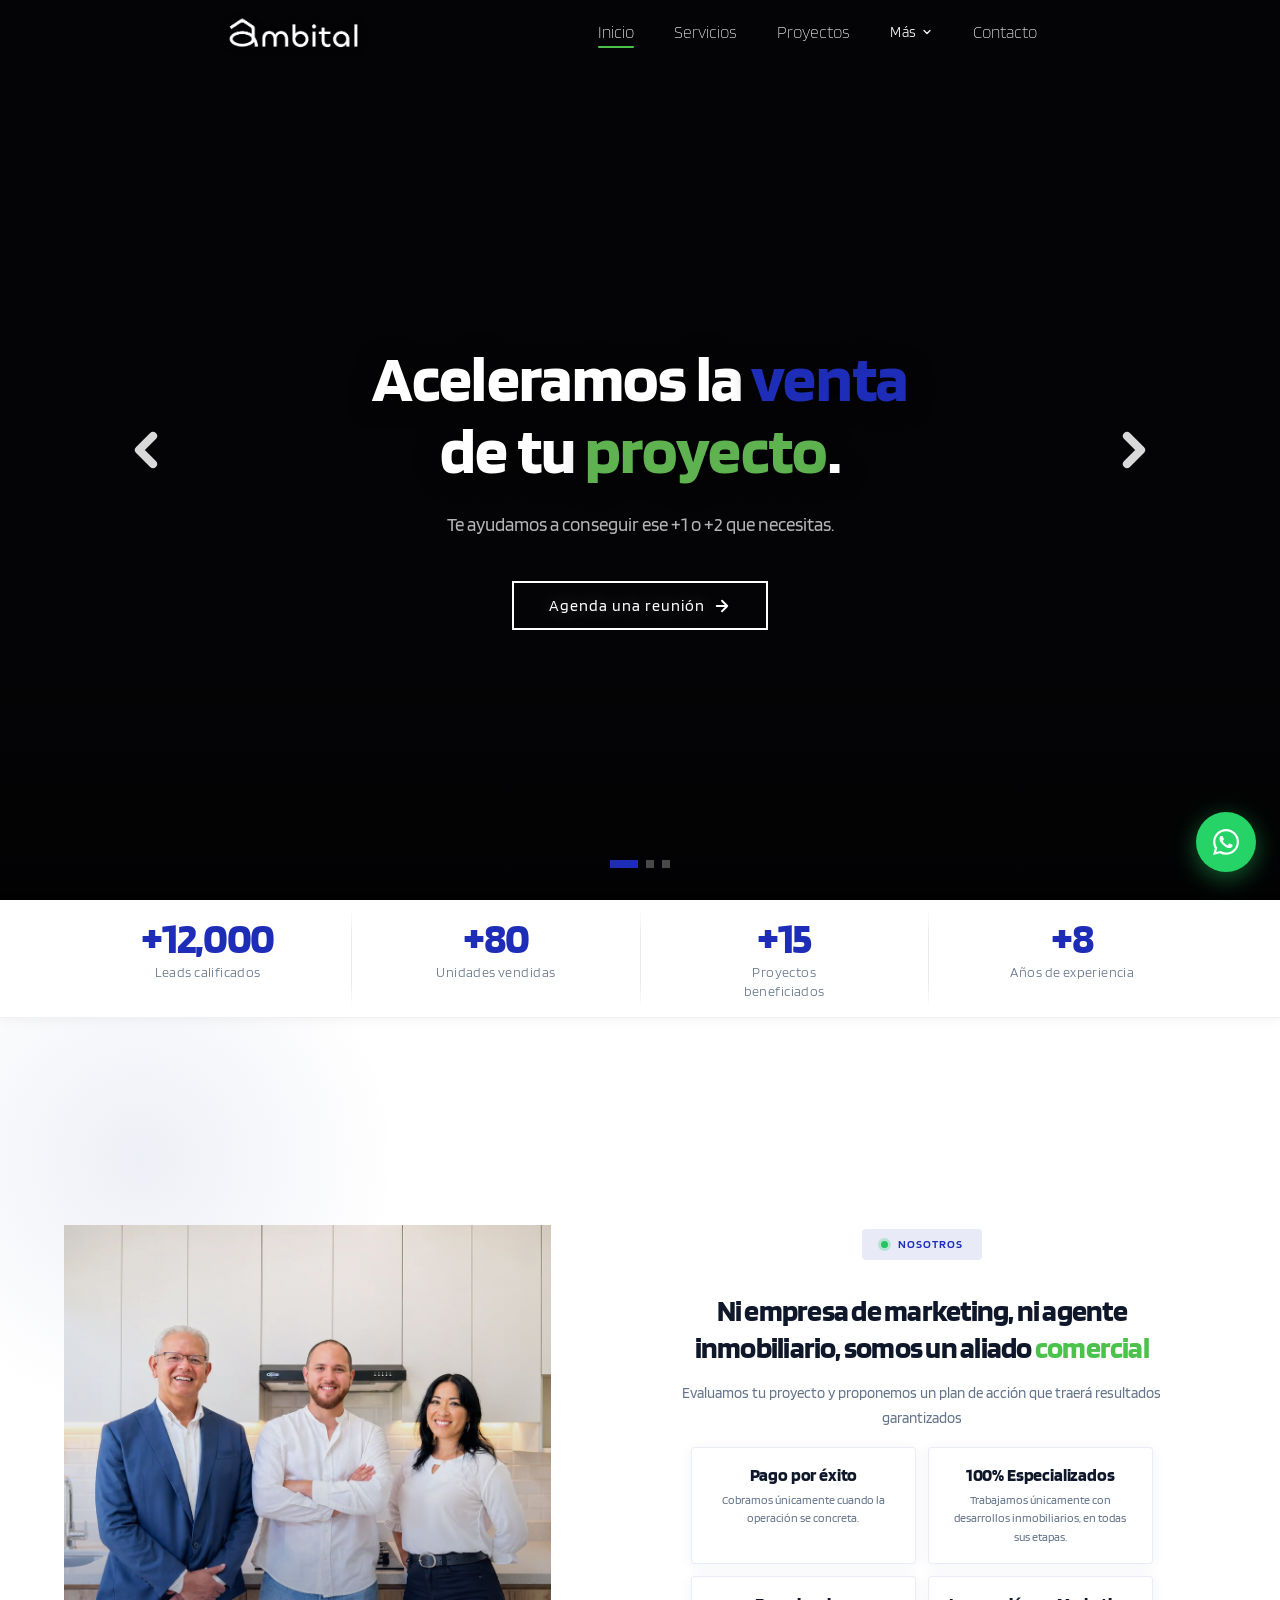
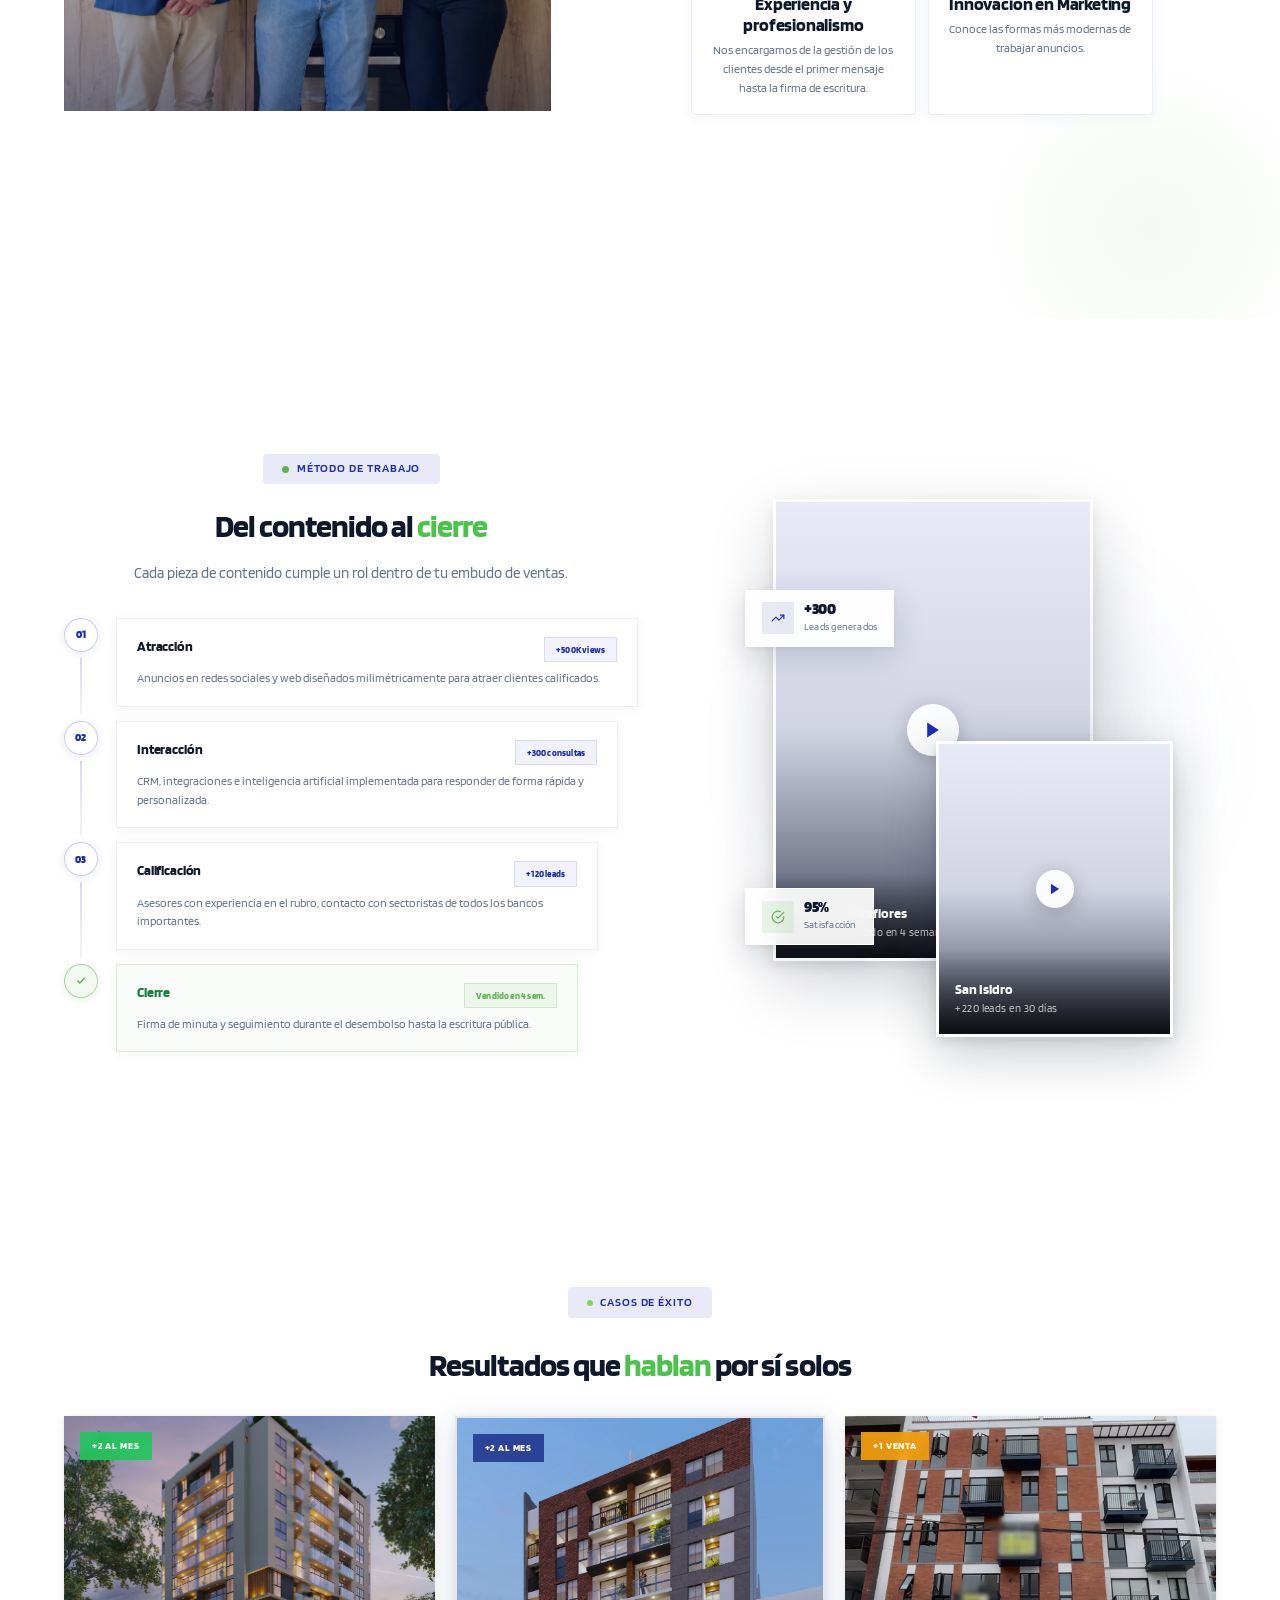
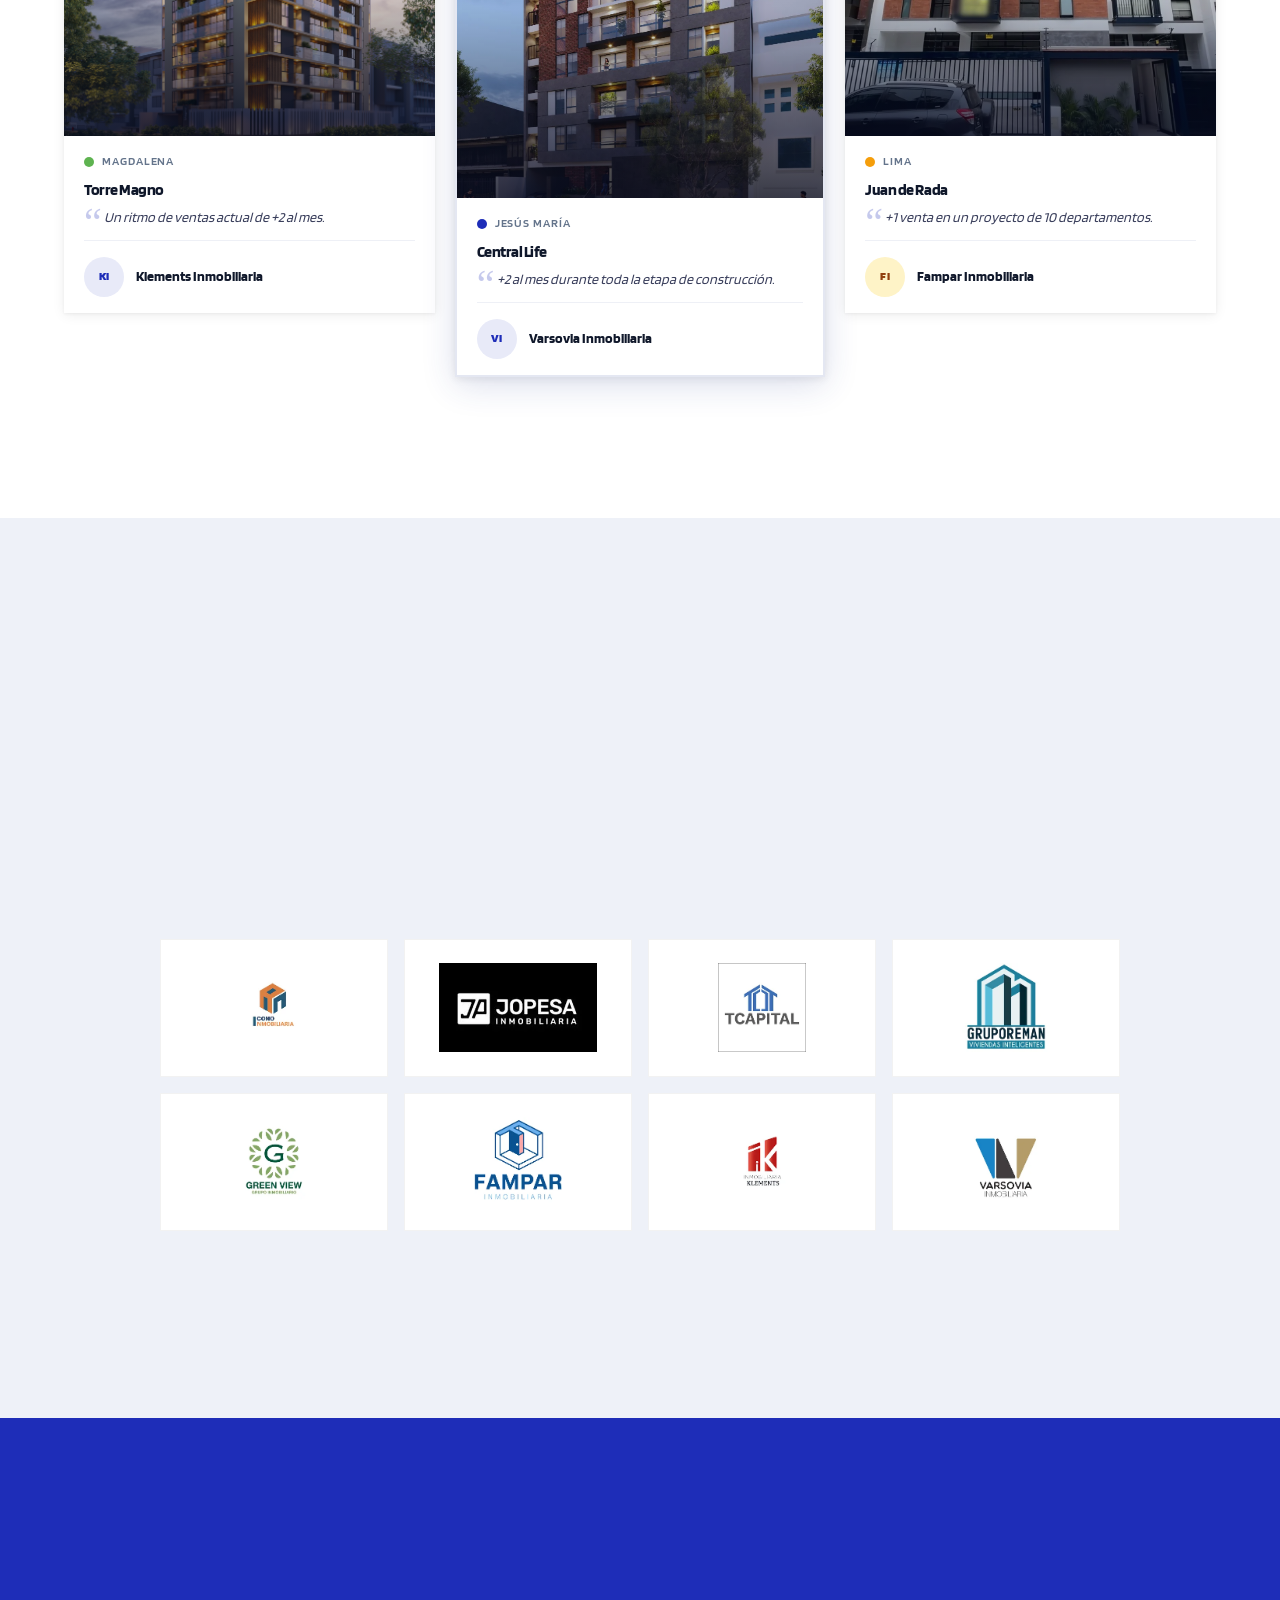
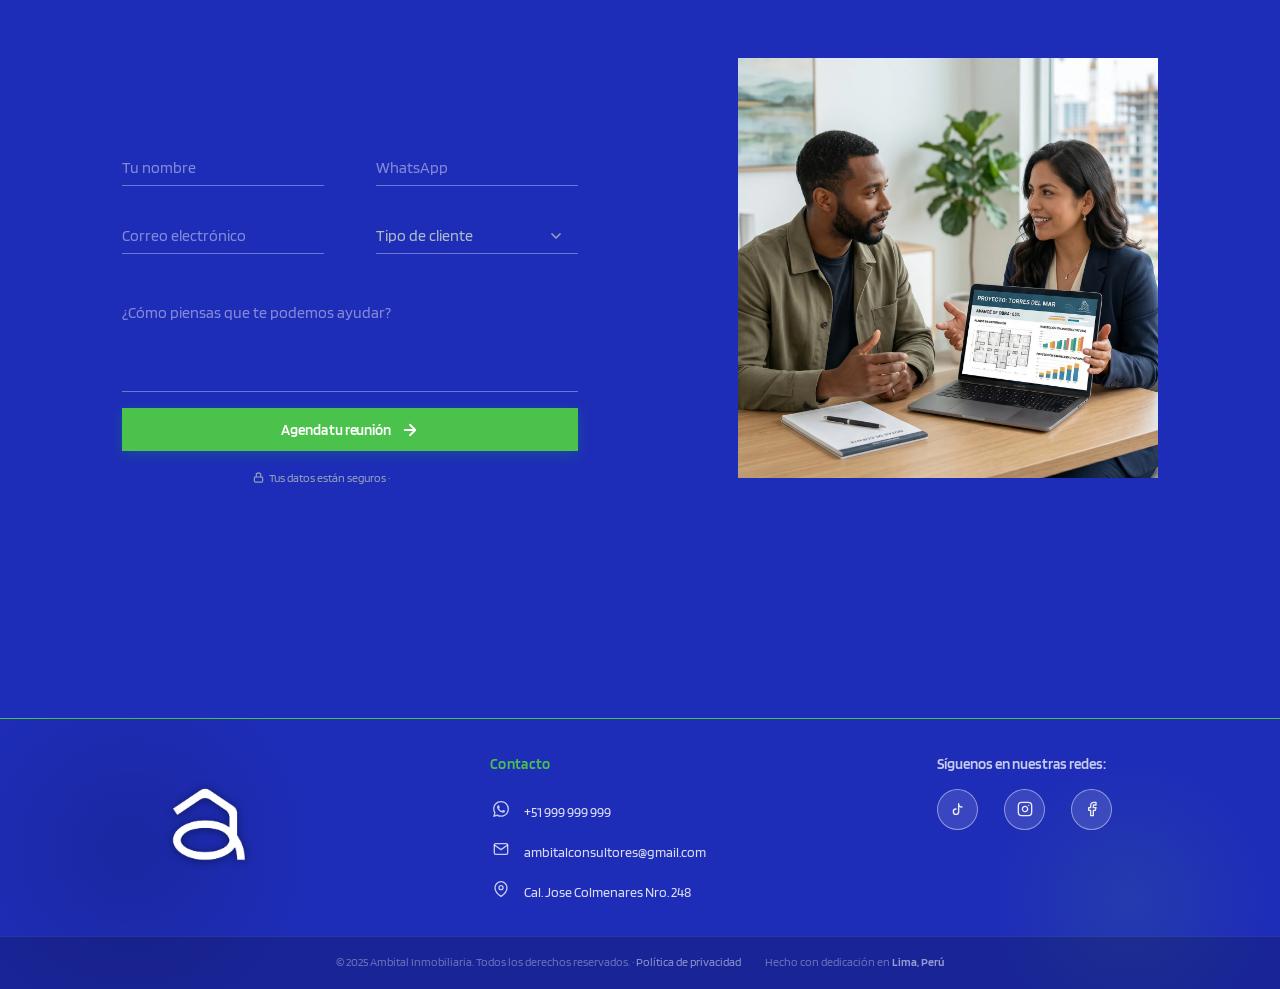
==== index.html @ cd14013c "conecté formulario con Formspree" ====
<!DOCTYPE html>
<html lang="es">
<head>
  <meta charset="UTF-8" />
  <meta name="viewport" content="width=device-width, initial-scale=1.0" />
  <meta name="description" content="Departamentos modernos en las mejores ubicaciones del Perú. Encuentra tu hogar ideal con Ambital Inmobiliaria." />
  <title>Ambital | Departamentos en Perú</title>
  <link rel="stylesheet" href="css/styles.css" />
  <!-- Favicon: colocar el isotipo en images/favicon.png -->
  <link rel="icon" type="image/png" href="assets/images/logos/favicon.png" />
  <link rel="apple-touch-icon" href="assets/images/logos/favicon.png" />
  <link rel="preconnect" href="https://fonts.googleapis.com" />
  <link rel="preconnect" href="https://fonts.gstatic.com" crossorigin />
  <link href="https://fonts.googleapis.com/css2?family=Blinker:wght@300;400;600;700;800;900&display=swap" rel="stylesheet" />
</head>
<body>

  <!-- ========== HEADER / NAV ========== -->
  <header class="header" id="mainHeader">
    <nav class="nav">

      <!-- Logo: colocar en images/logo.png (PNG con fondo transparente) -->
      <a href="#inicio" class="nav__logo" aria-label="Ambital Inmobiliaria – Inicio">
        <img src="assets/images/logos/logo.webp" alt="Ambital Inmobiliaria" class="nav__logo-img" />
      </a>

      <button class="nav__toggle" id="navToggle" aria-label="Abrir menú">
        <span></span><span></span><span></span>
      </button>

      <ul class="nav__menu" id="navMenu">
        <li class="nav__menu-close-wrap">
          <button class="nav__menu-close" id="navClose" aria-label="Cerrar menú">✕</button>
        </li>
        <li class="nav__item--inicio"><a href="#inicio" class="nav__link">Inicio</a></li>
        <li class="nav__item--servicios"><a href="#reels" class="nav__link">Servicios</a></li>
        <li class="nav__item--proyectos"><a href="#casos" class="nav__link">Proyectos</a></li>

        <!-- Dropdown Más (solo desktop) -->
        <li class="nav__item--mas nav__dropdown nav__dropdown--desktop">
          <button class="nav__link nav__dropdown-btn" aria-expanded="false" aria-haspopup="true">
            Más
            <svg class="nav__dropdown-arrow" width="12" height="12" viewBox="0 0 24 24" fill="none" stroke="currentColor" stroke-width="2.5" stroke-linecap="round" stroke-linejoin="round"><polyline points="6 9 12 15 18 9"/></svg>
          </button>
          <ul class="nav__dropdown-menu">
            <li><a href="#nosotros" class="nav__dropdown-link">
              <svg width="14" height="14" viewBox="0 0 24 24" fill="none" stroke="currentColor" stroke-width="2" stroke-linecap="round" stroke-linejoin="round"><path d="M17 21v-2a4 4 0 0 0-4-4H5a4 4 0 0 0-4 4v2"/><circle cx="9" cy="7" r="4"/><path d="M23 21v-2a4 4 0 0 0-3-3.87"/><path d="M16 3.13a4 4 0 0 1 0 7.75"/></svg>
              Nosotros
            </a></li>
            <li><a href="#aliados" class="nav__dropdown-link">
              <svg width="14" height="14" viewBox="0 0 24 24" fill="none" stroke="currentColor" stroke-width="2" stroke-linecap="round" stroke-linejoin="round"><path d="M17 20h5v-2a3 3 0 0 0-5.356-1.857M17 20H7m10 0v-2c0-.656-.126-1.283-.356-1.857M7 20H2v-2a3 3 0 0 1 5.356-1.857M7 20v-2c0-.656.126-1.283.356-1.857m0 0a5.002 5.002 0 0 1 9.288 0"/></svg>
              Aliados
            </a></li>
          </ul>
        </li>

        <!-- Links sueltos solo en mobile -->
        <li class="nav__item--nosotros nav__mobile-only"><a href="#nosotros" class="nav__link">Nosotros</a></li>
        <li class="nav__item--aliados nav__mobile-only"><a href="#aliados" class="nav__link">Aliados</a></li>

        <li class="nav__item--cta"><a href="#contacto" class="nav__link nav__link--cta">Contacto</a></li>
      </ul>
    </nav>
  </header>

  <main>

    <!-- ========== HERO + SLIDER ========== -->
    <section class="hero" id="inicio">

      <!-- Videos de fondo -->
      <div class="hero__slides" id="heroSlides" aria-hidden="true">
        <div class="hero__slide hero__slide--active" style="background-image:url('assets/images/hero/hero-slide-1.jpg')">
          <video autoplay muted loop playsinline preload="auto" poster="assets/images/hero/hero-slide-1.jpg">
            <source src="assets/videos/hero/hero-video-1.mp4" type="video/mp4" />
          </video>
        </div>
        <div class="hero__slide" style="background-image:url('assets/images/hero/hero-slide-2.jpg')">
          <video muted loop playsinline preload="auto" poster="assets/images/hero/hero-slide-2.jpg">
            <source src="assets/videos/hero/hero-video-2.mp4" type="video/mp4" />
          </video>
        </div>
        <div class="hero__slide" style="background-image:url('assets/images/hero/hero-slide-3.jpg')">
          <video muted loop playsinline preload="auto" poster="assets/images/hero/hero-slide-3.jpg">
            <source src="assets/videos/hero/hero-video-3.mp4" type="video/mp4" />
          </video>
        </div>
      </div>

      <!-- Overlay oscuro sobre el video -->
      <div class="hero__overlay" aria-hidden="true"></div>
      <div class="hero__overlay-bottom" aria-hidden="true"></div>

      <!-- Flechas slider -->
      <button class="hero__arrow hero__arrow--prev" id="heroPrev" aria-label="Video anterior">
        <svg width="28" height="28" viewBox="0 0 24 24" fill="none" stroke="currentColor" stroke-width="2" stroke-linecap="round" stroke-linejoin="round"><polyline points="15 18 9 12 15 6"/></svg>
      </button>
      <button class="hero__arrow hero__arrow--next" id="heroNext" aria-label="Video siguiente">
        <svg width="28" height="28" viewBox="0 0 24 24" fill="none" stroke="currentColor" stroke-width="2" stroke-linecap="round" stroke-linejoin="round"><polyline points="9 18 15 12 9 6"/></svg>
      </button>

      <!-- Contenido centrado -->
      <div class="hero__content container">
        <div class="hero__text">
          <h1 class="hero__title">Aceleramos la <em class="hero__em--azul">venta</em><br />de tu <em>proyecto</em>.</h1>
          <p class="hero__subtitle">
            Te ayudamos a conseguir ese +1 o +2 que necesitas.
          </p>
          <div class="hero__actions">
            <a href="#contacto" class="btn btn--hero">
              Agenda una reunión
              <svg xmlns="http://www.w3.org/2000/svg" width="18" height="18" viewBox="0 0 24 24" fill="none" stroke="currentColor" stroke-width="2.5" stroke-linecap="round" stroke-linejoin="round" aria-hidden="true"><path d="M5 12h14M12 5l7 7-7 7"/></svg>
            </a>
          </div>
          <span class="hero__accent" aria-hidden="true"></span>
        </div>
      </div>

      <!-- Dots indicadores -->
      <div class="hero__dots" id="heroDots" role="tablist" aria-label="Slides"></div>

    </section>

    <!-- ========== ESTADÍSTICAS ========== -->
    <div class="hero__metrics">
      <div class="container">
        <div class="hero__metrics-grid">

          <div class="hero__metric-item">
            <strong class="hero__metric-num" data-count="12000" data-prefix="+">+12,000</strong>
            <span class="hero__metric-label">Leads calificados</span>
          </div>

          <div class="hero__metric-sep" aria-hidden="true"></div>

          <div class="hero__metric-item">
            <strong class="hero__metric-num" data-count="80" data-prefix="+">+80</strong>
            <span class="hero__metric-label">Unidades vendidas</span>
          </div>

          <div class="hero__metric-sep" aria-hidden="true"></div>

          <div class="hero__metric-item">
            <strong class="hero__metric-num hero__metric-num--green" data-count="15" data-prefix="+">+15</strong>
            <span class="hero__metric-label">Proyectos beneficiados</span>
          </div>

          <div class="hero__metric-sep" aria-hidden="true"></div>

          <div class="hero__metric-item">
            <strong class="hero__metric-num" data-count="8" data-prefix="+">+8</strong>
            <span class="hero__metric-label">Años de experiencia</span>
          </div>

        </div>
      </div>
    </div>

    <!-- ========== QUIÉNES SOMOS ========== -->
    <section class="section nosotros" id="nosotros">
      <div class="container">

        <!-- ② Bloque principal: imagen + contenido -->
        <div class="nosotros__block">

          <!-- Columna imagen -->
          <div class="nosotros__img-col reveal reveal--left">
            <div class="nosotros__img-frame">
              <img src="assets/images/about/nosotros.webp" alt="Equipo Ambital" class="nosotros__single-img">
              <div class="nosotros__img-overlay"></div>
            </div>
          </div>

          <!-- Columna contenido -->
          <div class="nosotros__content">

            <p class="section__tag nosotros__section-tag reveal reveal--up">
              <span class="nosotros__trust-dot"></span>
              Nosotros
            </p>

            <h3 class="nosotros__subtitle reveal reveal--up reveal--d1" style="text-align:center;">
              Ni empresa de marketing, ni agente inmobiliario, somos un aliado <em style="font-style:normal;color:var(--verde);">comercial</em>
            </h3>

            <p class="nosotros__desc reveal reveal--up reveal--d2" style="text-align:center;">
              Evaluamos tu proyecto y proponemos un plan de acción que traerá resultados garantizados
            </p>

            <!-- Grid 2×2 de ventajas -->
            <div class="nosotros__pillars reveal reveal--up reveal--d3">

              <div class="nosotros__pillar">
                <strong class="nosotros__pillar-title">Pago por éxito</strong>
                <span class="nosotros__pillar-text">Cobramos únicamente cuando la operación se concreta.</span>
              </div>

              <div class="nosotros__pillar">
                <strong class="nosotros__pillar-title">100% Especializados</strong>
                <span class="nosotros__pillar-text">Trabajamos únicamente con desarrollos inmobiliarios, en todas sus etapas.</span>
              </div>

              <div class="nosotros__pillar">
                <strong class="nosotros__pillar-title">Experiencia y profesionalismo</strong>
                <span class="nosotros__pillar-text">Nos encargamos de la gestión de los clientes desde el primer mensaje hasta la firma de escritura.</span>
              </div>

              <div class="nosotros__pillar">
                <strong class="nosotros__pillar-title">Innovación en Marketing</strong>
                <span class="nosotros__pillar-text">Conoce las formas más modernas de trabajar anuncios.</span>
              </div>

            </div><!-- /nosotros__pillars -->


          </div><!-- /nosotros__content -->

        </div><!-- /nosotros__block -->

      </div>
    </section>

    <!-- ========== POR QUÉ ELEGIRNOS ========== -->
    <section class="section reels-sec" id="reels">
      <div class="container">

        <div class="reels__grid">

          <!-- ── Columna izquierda: embudo de conversión ── -->
          <div class="reels__content reveal reveal--left" style="order:1;">

            <div class="reels__header">
              <p class="section__tag reels__tag reveal reveal--up">Método de trabajo</p>
              <h2 class="reels__title reveal reveal--up reveal--d1">Del contenido al <em>cierre</em></h2>
              <p class="reels__header-sub reveal reveal--up reveal--d2">Cada pieza de contenido cumple un rol dentro de tu embudo de ventas.</p>
            </div>

            <!-- Embudo visual -->
            <div class="funnel__visual">

              <div class="funnel__step reveal reveal--d1">
                <div class="funnel__step-aside">
                  <div class="funnel__step-dot">01</div>
                  <div class="funnel__step-line"></div>
                </div>
                <div class="funnel__step-card">
                  <div class="funnel__step-top">
                    <h3 class="funnel__step-name">Atracción</h3>
                    <span class="funnel__step-stat">+500K views</span>
                  </div>
                  <p class="funnel__step-desc">Anuncios en redes sociales y web diseñados milimétricamente para atraer clientes calificados.</p>
                </div>
              </div>

              <div class="funnel__step reveal reveal--d2">
                <div class="funnel__step-aside">
                  <div class="funnel__step-dot">02</div>
                  <div class="funnel__step-line"></div>
                </div>
                <div class="funnel__step-card">
                  <div class="funnel__step-top">
                    <h3 class="funnel__step-name">Interacción</h3>
                    <span class="funnel__step-stat">+300 consultas</span>
                  </div>
                  <p class="funnel__step-desc">CRM, integraciones e inteligencia artificial implementada para responder de forma rápida y personalizada.</p>
                </div>
              </div>

              <div class="funnel__step reveal reveal--d3">
                <div class="funnel__step-aside">
                  <div class="funnel__step-dot">03</div>
                  <div class="funnel__step-line"></div>
                </div>
                <div class="funnel__step-card">
                  <div class="funnel__step-top">
                    <h3 class="funnel__step-name">Calificación</h3>
                    <span class="funnel__step-stat">+120 leads</span>
                  </div>
                  <p class="funnel__step-desc">Asesores con experiencia en el rubro, contacto con sectoristas de todos los bancos importantes.</p>
                </div>
              </div>

              <div class="funnel__step funnel__step--close reveal reveal--d4">
                <div class="funnel__step-aside">
                  <div class="funnel__step-dot funnel__step-dot--close">
                    <svg width="10" height="10" viewBox="0 0 24 24" fill="none" stroke="currentColor" stroke-width="3.5" stroke-linecap="round" stroke-linejoin="round"><polyline points="20 6 9 17 4 12"/></svg>
                  </div>
                </div>
                <div class="funnel__step-card funnel__step-card--close">
                  <div class="funnel__step-top">
                    <h3 class="funnel__step-name">Cierre</h3>
                    <span class="funnel__step-stat funnel__step-stat--close">Vendido en 4 sem.</span>
                  </div>
                  <p class="funnel__step-desc">Firma de minuta y seguimiento durante el desembolso hasta la escritura pública.</p>
                </div>
              </div>

            </div><!-- /funnel__visual -->

          </div><!-- /reels__content -->

          <!-- ── Columna derecha: reels con etiquetas de embudo ── -->
          <div class="reels__collage reveal reveal--right" style="order:2;">

            <div class="reels__glow"></div>

            <!-- Wrapper carousel mobile -->
            <div class="reels__mobile-wrapper">
              <button class="reels__mobile-arrow reels__mobile-arrow--prev" id="reelsPrev" aria-label="Video anterior">
                <svg width="20" height="20" viewBox="0 0 24 24" fill="none" stroke="currentColor" stroke-width="1.5" stroke-linecap="round" stroke-linejoin="round"><polyline points="15 18 9 12 15 6"/></svg>
              </button>

              <div class="reels__frame" id="reelsFrame">

              <!-- Reel principal — Atracción + Interacción -->
              <div class="reel-card reel-card--main">
                <div class="reel-card__media">
                  <video src="assets/videos/projects/reel1.mp4" loop playsinline muted style="position:absolute;inset:0;width:100%;height:100%;object-fit:cover;"></video>
                  <div class="reel-card__overlay"></div>
                  <button class="reel-card__play" aria-label="Reproducir video">
                    <svg width="20" height="20" viewBox="0 0 24 24" fill="currentColor"><polygon points="5 3 19 12 5 21 5 3"/></svg>
                  </button>
                  <div class="reel-card__label">
                    <strong>Proyecto Miraflores</strong>
                    <span>Caso real · Vendido en 4 semanas</span>
                  </div>
                </div>
              </div>

              <!-- Reel secundario — Calificación -->
              <div class="reel-card reel-card--secondary">
                <div class="reel-card__media">
                  <video src="assets/videos/projects/reel2.mp4" loop playsinline muted style="position:absolute;inset:0;width:100%;height:100%;object-fit:cover;"></video>
                  <div class="reel-card__overlay"></div>
                  <button class="reel-card__play reel-card__play--sm" aria-label="Reproducir video">
                    <svg width="14" height="14" viewBox="0 0 24 24" fill="currentColor"><polygon points="5 3 19 12 5 21 5 3"/></svg>
                  </button>
                  <div class="reel-card__label">
                    <strong>San Isidro</strong>
                    <span>+220 leads en 30 días</span>
                  </div>
                </div>
              </div>

              <!-- Badge flotante: leads -->
              <div class="reels__badge reels__badge--1">
                <div class="reels__badge-icon">
                  <svg width="14" height="14" viewBox="0 0 24 24" fill="none" stroke="currentColor" stroke-width="2" stroke-linecap="round" stroke-linejoin="round"><polyline points="22 7 13.5 15.5 8.5 10.5 2 17"/><polyline points="16 7 22 7 22 13"/></svg>
                </div>
                <div>
                  <strong>+300</strong>
                  <span>Leads generados</span>
                </div>
              </div>

              <!-- Badge flotante: cierre -->
              <div class="reels__badge reels__badge--2">
                <div class="reels__badge-icon reels__badge-icon--green">
                  <svg width="14" height="14" viewBox="0 0 24 24" fill="none" stroke="currentColor" stroke-width="2" stroke-linecap="round" stroke-linejoin="round"><path d="M22 11.08V12a10 10 0 1 1-5.93-9.14"/><polyline points="22 4 12 14.01 9 11.01"/></svg>
                </div>
                <div>
                  <strong>95%</strong>
                  <span>Satisfacción</span>
                </div>
              </div>

            </div><!-- /reels__frame -->

              <button class="reels__mobile-arrow reels__mobile-arrow--next" id="reelsNext" aria-label="Video siguiente">
                <svg width="20" height="20" viewBox="0 0 24 24" fill="none" stroke="currentColor" stroke-width="1.5" stroke-linecap="round" stroke-linejoin="round"><polyline points="9 18 15 12 9 6"/></svg>
              </button>
            </div><!-- /reels__mobile-wrapper -->

          </div><!-- /reels__collage -->

        </div><!-- /reels__grid -->
      </div>
    </section>

    <!-- ========== CASOS DE ÉXITO ========== -->
    <section class="section casos" id="casos">
      <div class="container">

        <div class="casos__header reveal">
          <p class="section__tag"><span class="section__tag-dot"></span>Casos de éxito</p>
          <h2 class="casos__title">Resultados que <em style="font-style:normal;color:var(--verde);">hablan</em> por sí solos</h2>
        </div>

        <div class="casos__grid">

          <!-- ── Card 1 ── -->
          <article class="caso-card reveal" data-lightbox
            data-img="images/proyecto4.jpg"
            data-badge="+2 al mes"
            data-badge-class="caso-card__badge--vendido"
            data-location="Magdalena"
            data-title="Torre Magno"
            data-quote="&quot;Un ritmo de ventas actual de +2 al mes.&quot;"
            data-person="Klements Inmobiliaria"
            data-role=""
            data-m1="+2" data-m1l="Ventas al mes"
            data-m2="" data-m2l=""
            data-m3="" data-m3l=""
          >
            <div class="caso-card__top">
              <img src="assets/images/projects/proyecto4.webp" alt="Torre Magno" class="caso-card__img">
              <div class="caso-card__overlay"></div>
              <span class="caso-card__badge caso-card__badge--vendido">+2 al mes</span>
            </div>
            <div class="caso-card__bottom">
              <p class="caso-card__location">
                <svg width="10" height="10" viewBox="0 0 8 8" fill="var(--verde)" aria-hidden="true"><circle cx="4" cy="4" r="4"/></svg>
                Magdalena
              </p>
              <h3 class="caso-card__title">Torre Magno</h3>
              <blockquote class="caso-card__quote">
                Un ritmo de ventas actual de +2 al mes.
              </blockquote>
              <div class="caso-card__person">
                <div class="caso-card__avatar">KI</div>
                <div class="caso-card__person-info">
                  <strong>Klements Inmobiliaria</strong>
                </div>
              </div>
            </div>
          </article>

          <!-- ── Card 2 — destacada ── -->
          <article class="caso-card caso-card--featured reveal reveal--d1" data-lightbox
            data-img="images/proyecto5.jpg"
            data-badge="+2 al mes"
            data-badge-class="caso-card__badge--preventa"
            data-location="Jesús María"
            data-title="Central Life"
            data-quote="&quot;+2 al mes durante toda la etapa de construcción.&quot;"
            data-person="Varsovia Inmobiliaria"
            data-role=""
            data-m1="+2" data-m1l="Ventas al mes"
            data-m2="" data-m2l=""
            data-m3="" data-m3l=""
          >
            <div class="caso-card__top">
              <img src="assets/images/projects/proyecto5.webp" alt="Central Life" class="caso-card__img">
              <div class="caso-card__overlay"></div>
              <span class="caso-card__badge caso-card__badge--preventa">+2 al mes</span>
            </div>
            <div class="caso-card__bottom">
              <p class="caso-card__location">
                <svg width="10" height="10" viewBox="0 0 8 8" fill="var(--azul)" aria-hidden="true"><circle cx="4" cy="4" r="4"/></svg>
                Jesús María
              </p>
              <h3 class="caso-card__title">Central Life</h3>
              <blockquote class="caso-card__quote">
                +2 al mes durante toda la etapa de construcción.
              </blockquote>
              <div class="caso-card__person">
                <div class="caso-card__avatar caso-card__avatar--azul">VI</div>
                <div class="caso-card__person-info">
                  <strong>Varsovia Inmobiliaria</strong>
                </div>
              </div>
            </div>
          </article>

          <!-- ── Card 3 ── -->
          <article class="caso-card reveal reveal--d2" data-lightbox
            data-img="images/proyecto1.jpg"
            data-badge="+1 venta"
            data-badge-class="caso-card__badge--nuevo"
            data-location="Lima"
            data-title="Juan de Rada"
            data-quote="&quot;+1 venta en un proyecto de 10 departamentos.&quot;"
            data-person="Fampar Inmobiliaria"
            data-role=""
            data-m1="+1" data-m1l="Venta concretada"
            data-m2="10" data-m2l="Departamentos"
            data-m3="" data-m3l=""
          >
            <div class="caso-card__top">
              <img src="assets/images/projects/proyecto1.webp" alt="Juan de Rada" class="caso-card__img">
              <div class="caso-card__overlay"></div>
              <span class="caso-card__badge caso-card__badge--nuevo">+1 venta</span>
            </div>
            <div class="caso-card__bottom">
              <p class="caso-card__location">
                <svg width="10" height="10" viewBox="0 0 8 8" fill="#f59e0b" aria-hidden="true"><circle cx="4" cy="4" r="4"/></svg>
                Lima
              </p>
              <h3 class="caso-card__title">Juan de Rada</h3>
              <blockquote class="caso-card__quote">
                +1 venta en un proyecto de 10 departamentos.
              </blockquote>
              <div class="caso-card__person">
                <div class="caso-card__avatar caso-card__avatar--gold">FI</div>
                <div class="caso-card__person-info">
                  <strong>Fampar Inmobiliaria</strong>
                </div>
              </div>
            </div>
          </article>

        </div><!-- /casos__grid -->

        <!-- CTA final -->
        <div class="casos__cta reveal">
          <a href="#contacto" class="btn btn--primary">
            Quiero resultados similares
            <svg xmlns="http://www.w3.org/2000/svg" width="16" height="16" viewBox="0 0 24 24" fill="none" stroke="currentColor" stroke-width="2.5" stroke-linecap="round" stroke-linejoin="round" aria-hidden="true"><path d="M5 12h14M12 5l7 7-7 7"/></svg>
          </a>
        </div>

      </div>
    </section>




    <!-- ========== CLIENTES / ALIADOS (MARQUEE) ========== -->
    <!-- Logos: reemplaza el texto por <img> con el logo real de cada entidad -->
    <!-- ========== ALIADOS ESTRATÉGICOS ========== -->
    <section class="aliados" id="aliados" aria-label="Aliados estratégicos de Ambital">
      <div class="container">
        <div class="aliados__header reveal">
          <p class="section__tag"><span class="section__tag-dot"></span>Aliados estratégicos</p>
          <h2 class="aliados__title">Empresas que <em>confiaron</em> en nosotros para <em>vender</em></h2>
          <p class="aliados__desc">No trabajamos con todos los proyectos, solo donde sabemos que habrán buenos resultados.</p>
        </div>
      </div>

      <!-- Grid estático 4×2 -->
      <div class="container">
        <div class="aliados__grid">
          <div class="aliados__card"><img src="assets/images/logos/cono.webp" alt="Cono" class="aliados__logo"></div>
          <div class="aliados__card"><img src="assets/images/logos/jopesa.webp" alt="Jopesa" class="aliados__logo"></div>
          <div class="aliados__card"><img src="assets/images/logos/capital.webp" alt="Capital" class="aliados__logo"></div>
          <div class="aliados__card"><img src="assets/images/logos/reman.webp" alt="Reman" class="aliados__logo"></div>
          <div class="aliados__card"><img src="assets/images/logos/greenview.webp" alt="Greenview" class="aliados__logo"></div>
          <div class="aliados__card"><img src="assets/images/logos/fampar.webp" alt="Fampar" class="aliados__logo"></div>
          <div class="aliados__card"><img src="assets/images/logos/klements.webp" alt="Klements" class="aliados__logo"></div>
          <div class="aliados__card"><img src="assets/images/logos/varsovia.webp" alt="Varsovia" class="aliados__logo"></div>
        </div>
      </div>
    </section>

    <!-- ========== CONTACTO ========== -->
    <section class="contacto" id="contacto">

      <div class="contacto__inner">

        <!-- Columna izquierda: formulario -->
        <div class="contacto__form-col">

          <!-- Encabezado -->
          <div class="contacto__head reveal">
            <h2 class="contacto__title">Te contactamos en menos de 24 horas</h2>
          </div>

          <!-- Formulario -->
          <form class="contacto__form" id="contactForm" method="POST" action="https://formspree.io/f/xrejzpjp" novalidate>

            <!-- Anti-spam honeypot -->
            <input type="text" name="_gotcha" style="display:none" tabindex="-1" autocomplete="off" />
            <!-- Reply-to dinámico (se llena por JS con el email ingresado) -->
            <input type="hidden" name="_replyto" id="replytoField" />

            <div class="contacto__fields">
              <input type="text"  id="nombre"   name="nombre"   class="contacto__input" placeholder="Tu nombre" required />
              <input type="tel"   id="telefono" name="telefono" class="contacto__input" placeholder="WhatsApp" required />
              <input type="email" id="email"    name="email"    class="contacto__input" placeholder="Correo electrónico" />
              <div class="contacto__select-wrap">
                <select id="tipo_cliente" name="tipo_cliente" class="contacto__input contacto__select">
                  <option value="" disabled selected>Tipo de cliente</option>
                  <option value="0-20">0 – 20 dptos.</option>
                  <option value="20-40">20 – 40 dptos.</option>
                  <option value="40-70">40 – 70 dptos.</option>
                  <option value="70+">+70 dptos.</option>
                </select>
                <svg class="contacto__select-arrow" width="16" height="16" viewBox="0 0 24 24" fill="none" stroke="currentColor" stroke-width="2.5" stroke-linecap="round" stroke-linejoin="round"><polyline points="6 9 12 15 18 9"/></svg>
              </div>
              <textarea id="como_ayudar" name="como_ayudar" class="contacto__input contacto__textarea" placeholder="¿Cómo piensas que te podemos ayudar?" rows="3"></textarea>
            </div>
            <button type="submit" class="contacto__submit" id="contactSubmit">
              Agenda tu reunión
              <svg width="18" height="18" viewBox="0 0 24 24" fill="none" stroke="currentColor" stroke-width="2.5" stroke-linecap="round" stroke-linejoin="round"><path d="M5 12h14M12 5l7 7-7 7"/></svg>
            </button>
            <p class="contacto__privacy">
              <svg width="11" height="11" viewBox="0 0 24 24" fill="none" stroke="currentColor" stroke-width="2.5" stroke-linecap="round" stroke-linejoin="round"><rect x="3" y="11" width="18" height="11" rx="2"/><path d="M7 11V7a5 5 0 0110 0v4"/></svg>
              Tus datos están seguros · <a href="privacidad.html">Privacidad</a>
            </p>
          </form>

          <!-- Éxito -->
          <div class="form__success" id="formSuccess" hidden>
            <div class="form__success-icon">✅</div>
            <h3>¡Listo! Recibimos tu mensaje</h3>
            <p>Un especialista Ambital te contactará en menos de 24 horas hábiles.</p>
          </div>

        </div><!-- /contacto__form-col -->

        <!-- Columna derecha: imagen -->
        <div class="contacto__img-col">
          <img src="assets/images/contact/contacto-img.webp" alt="Ambital Inmobiliaria" class="contacto__img" />
        </div>

      </div>
    </section>

  </main>

  <!-- ========== FOOTER ========== -->
  <footer class="footer">

    <!-- Acento superior -->
    <div class="footer__accent"></div>

    <!-- Fila principal: logo | contacto | redes -->
    <div class="container footer__top">

      <!-- Logo -->
      <a href="#inicio" class="footer__logo-link" aria-label="Ambital Inmobiliaria">
        <img src="assets/images/logos/logo-footer.webp" alt="Ambital Inmobiliaria" class="footer__logo-img" />
      </a>

      <!-- Contacto (centro) -->
      <div class="footer__contact-row">
        <p class="footer__contact-title">Contacto</p>
        <div class="footer__contact-item">
          <span class="footer__contact-icon">
            <svg width="16" height="16" viewBox="0 0 24 24" fill="currentColor"><path d="M17.472 14.382c-.297-.149-1.758-.867-2.03-.967-.273-.099-.471-.148-.67.15-.197.297-.767.966-.94 1.164-.173.199-.347.223-.644.075-.297-.15-1.255-.463-2.39-1.475-.883-.788-1.48-1.761-1.653-2.059-.173-.297-.018-.458.13-.606.134-.133.298-.347.446-.52.149-.174.198-.298.298-.497.099-.198.05-.371-.025-.52-.075-.149-.669-1.612-.916-2.207-.242-.579-.487-.5-.669-.51-.173-.008-.371-.01-.57-.01-.198 0-.52.074-.792.372-.272.297-1.04 1.016-1.04 2.479 0 1.462 1.065 2.875 1.213 3.074.149.198 2.096 3.2 5.077 4.487.709.306 1.262.489 1.694.625.712.227 1.36.195 1.871.118.571-.085 1.758-.719 2.006-1.413.248-.694.248-1.289.173-1.413-.074-.124-.272-.198-.57-.347m-5.421 7.403h-.004a9.87 9.87 0 01-5.031-1.378l-.361-.214-3.741.982.998-3.648-.235-.374a9.86 9.86 0 01-1.51-5.26c.001-5.45 4.436-9.884 9.888-9.884 2.64 0 5.122 1.03 6.988 2.898a9.825 9.825 0 012.893 6.994c-.003 5.45-4.437 9.884-9.885 9.884m8.413-18.297A11.815 11.815 0 0012.05 0C5.495 0 .16 5.335.157 11.892c0 2.096.547 4.142 1.588 5.945L.057 24l6.305-1.654a11.882 11.882 0 005.683 1.448h.005c6.554 0 11.89-5.335 11.893-11.893a11.821 11.821 0 00-3.48-8.413z"/></svg>
          </span>
          <a href="https://wa.me/51999999999" class="footer__contact-value">+51 999 999 999</a>
        </div>
        <div class="footer__contact-item">
          <span class="footer__contact-icon">
            <svg width="16" height="16" viewBox="0 0 24 24" fill="none" stroke="currentColor" stroke-width="2" stroke-linecap="round" stroke-linejoin="round"><path d="M4 4h16c1.1 0 2 .9 2 2v12c0 1.1-.9 2-2 2H4c-1.1 0-2-.9-2-2V6c0-1.1.9-2 2-2z"/><polyline points="22,6 12,13 2,6"/></svg>
          </span>
          <a href="mailto:ambitalconsultores@gmail.com" class="footer__contact-value">ambitalconsultores@gmail.com</a>
        </div>
        <div class="footer__contact-item">
          <span class="footer__contact-icon">
            <svg width="16" height="16" viewBox="0 0 24 24" fill="none" stroke="currentColor" stroke-width="2" stroke-linecap="round" stroke-linejoin="round"><path d="M21 10c0 7-9 13-9 13s-9-6-9-13a9 9 0 0 1 18 0z"/><circle cx="12" cy="10" r="3"/></svg>
          </span>
          <span class="footer__contact-value">Cal. Jose Colmenares Nro. 248</span>
        </div>
      </div>

      <!-- Redes (derecha) -->
      <div class="footer__top-right">
        <span class="footer__social-label">Síguenos en nuestras redes:</span>
        <div class="footer__social">
          <a href="#" class="footer__social-btn" target="_blank" rel="noopener" aria-label="TikTok">
            <svg width="16" height="16" viewBox="0 0 24 24" fill="none" stroke="currentColor" stroke-width="2" stroke-linecap="round" stroke-linejoin="round"><path d="M9 12a4 4 0 1 0 4 4V4a5 5 0 0 0 5 5"/></svg>
          </a>
          <a href="#" class="footer__social-btn" target="_blank" rel="noopener" aria-label="Instagram">
            <svg width="16" height="16" viewBox="0 0 24 24" fill="none" stroke="currentColor" stroke-width="2" stroke-linecap="round" stroke-linejoin="round"><rect x="2" y="2" width="20" height="20" rx="5" ry="5"/><path d="M16 11.37A4 4 0 1 1 12.63 8 4 4 0 0 1 16 11.37z"/><line x1="17.5" y1="6.5" x2="17.51" y2="6.5"/></svg>
          </a>
          <a href="#" class="footer__social-btn" target="_blank" rel="noopener" aria-label="Facebook">
            <svg width="16" height="16" viewBox="0 0 24 24" fill="none" stroke="currentColor" stroke-width="2" stroke-linecap="round" stroke-linejoin="round"><path d="M18 2h-3a5 5 0 0 0-5 5v3H7v4h3v8h4v-8h3l1-4h-4V7a1 1 0 0 1 1-1h3z"/></svg>
          </a>
        </div>
      </div>

    </div><!-- /footer__top -->

    <!-- Copyright -->
    <div class="footer__rule">
      <div class="container footer__bottom">
        <p class="footer__copy">© 2025 Ambital Inmobiliaria. Todos los derechos reservados. · <a href="privacidad.html" class="footer__privacy-link">Política de privacidad</a></p>
        <p class="footer__made">Hecho con dedicación en <strong>Lima, Perú</strong></p>
      </div>
    </div>

  </footer>

  <!-- ========== BOTONES SOCIALES FLOTANTES ========== -->
  <div class="social-float" aria-label="Redes sociales">

    <!-- WhatsApp -->
    <a href="https://wa.me/51999999999?text=Hola%2C%20me%20interesa%20conocer%20los%20proyectos%20de%20Ambital%20Inmobiliaria"
       target="_blank" rel="noopener noreferrer"
       class="social-float__btn social-float__btn--wa"
       aria-label="Contactar por WhatsApp">
      <svg xmlns="http://www.w3.org/2000/svg" viewBox="0 0 24 24" fill="currentColor" width="26" height="26" aria-hidden="true"><path d="M17.472 14.382c-.297-.149-1.758-.867-2.03-.967-.273-.099-.471-.148-.67.15-.197.297-.767.966-.94 1.164-.173.199-.347.223-.644.075-.297-.15-1.255-.463-2.39-1.475-.883-.788-1.48-1.761-1.653-2.059-.173-.297-.018-.458.13-.606.134-.133.298-.347.446-.52.149-.174.198-.298.298-.497.099-.198.05-.371-.025-.52-.075-.149-.669-1.612-.916-2.207-.242-.579-.487-.5-.669-.51-.173-.008-.371-.01-.57-.01-.198 0-.52.074-.792.372-.272.297-1.04 1.016-1.04 2.479 0 1.462 1.065 2.875 1.213 3.074.149.198 2.096 3.2 5.077 4.487.709.306 1.262.489 1.694.625.712.227 1.36.195 1.871.118.571-.085 1.758-.719 2.006-1.413.248-.694.248-1.289.173-1.413-.074-.124-.272-.198-.57-.347m-5.421 7.403h-.004a9.87 9.87 0 01-5.031-1.378l-.361-.214-3.741.982.998-3.648-.235-.374a9.86 9.86 0 01-1.51-5.26c.001-5.45 4.436-9.884 9.888-9.884 2.64 0 5.122 1.03 6.988 2.898a9.825 9.825 0 012.893 6.994c-.003 5.45-4.437 9.884-9.885 9.884m8.413-18.297A11.815 11.815 0 0012.05 0C5.495 0 .16 5.335.157 11.892c0 2.096.547 4.142 1.588 5.945L.057 24l6.305-1.654a11.882 11.882 0 005.683 1.448h.005c6.554 0 11.89-5.335 11.893-11.893a11.821 11.821 0 00-3.48-8.413z"/></svg>
    </a>

  </div>

  <!-- ========== LIGHTBOX CASOS ========== -->
  <div class="lb-overlay" id="casosLightbox" role="dialog" aria-modal="true" aria-label="Detalle del proyecto">
    <div class="lb-panel">
      <button class="lb-close" id="lbClose" aria-label="Cerrar">
        <svg width="20" height="20" viewBox="0 0 24 24" fill="none" stroke="currentColor" stroke-width="2.5" stroke-linecap="round"><line x1="18" y1="6" x2="6" y2="18"/><line x1="6" y1="6" x2="18" y2="18"/></svg>
      </button>
      <!-- Imagen izquierda -->
      <div class="lb-img-col">
        <img src="" alt="" class="lb-img" id="lbImg">
        <span class="lb-badge caso-card__badge" id="lbBadge"></span>
        <div class="lb-metrics" id="lbMetrics"></div>
      </div>
      <!-- Info derecha -->
      <div class="lb-info">
        <p class="lb-location" id="lbLocation"></p>
        <h2 class="lb-title" id="lbTitle"></h2>
        <blockquote class="lb-quote" id="lbQuote"></blockquote>
        <div class="lb-person" id="lbPerson"></div>
        <a href="#contacto" class="btn btn--primary lb-cta" id="lbCta">Me interesa este proyecto →</a>
      </div>
    </div>
  </div>

  <script src="js/script.js"></script>

  <script>
    /* ── Carrusel aliados — scroll continuo + flechas ── */
    (function () {
      const track   = document.getElementById('aliadosTrack');
      const wrap    = track && track.closest('.aliados__track-wrap');
      const prevBtn = document.querySelector('.aliados__arrow--prev');
      const nextBtn = document.querySelector('.aliados__arrow--next');
      if (!track || !wrap || !prevBtn || !nextBtn) return;

      let offset    = 0;          // px desplazados desde 0
      let speed     = 0.35;       // px por frame (auto)
      let nudge     = 0;          // px extra por flecha
      let paused    = false;

      function halfWidth() { return track.scrollWidth / 2; }

      function tick() {
        if (!paused) offset += speed;

        // Aplicar impulso de flecha con decaimiento
        if (nudge !== 0) {
          offset += nudge * 0.12;
          nudge  *= 0.88;
          if (Math.abs(nudge) < 0.3) nudge = 0;
        }

        // Loop infinito: cuando llega a la mitad, regresa al inicio
        const half = halfWidth();
        if (offset >= half) offset -= half;
        if (offset < 0)     offset += half;

        track.style.transform = `translateX(${-offset}px)`;
        requestAnimationFrame(tick);
      }

      // Pausa al hover
      wrap.addEventListener('mouseenter', () => { paused = true;  });
      wrap.addEventListener('mouseleave', () => { paused = false; });

      // Flechas — aplican impulso suave
      prevBtn.addEventListener('click', () => { nudge -= 220; });
      nextBtn.addEventListener('click', () => { nudge += 220; });

      requestAnimationFrame(tick);
    })();

    /* ── Carrusel nosotros checks ── */
    (function () {
      const cards   = document.querySelectorAll('.nos-card');
      const dots    = document.querySelectorAll('.nos-dot');
      const prev    = document.getElementById('nosPrev');
      const next    = document.getElementById('nosNext');
      if (!cards.length) return;

      let current = 0;
      let timer;

      function goTo(idx) {
        cards[current].classList.remove('nos-card--active', 'nos-card--exit');
        cards[current].classList.add('nos-card--exit');
        setTimeout(() => cards[current].classList.remove('nos-card--exit'), 500);

        current = (idx + cards.length) % cards.length;
        cards[current].classList.add('nos-card--active');

        dots.forEach((d, i) => d.classList.toggle('nos-dot--active', i === current));
      }

      function startTimer() {
        clearInterval(timer);
        timer = setInterval(() => goTo(current + 1), 3500);
      }

      if (prev) prev.addEventListener('click', () => { goTo(current - 1); startTimer(); });
      if (next) next.addEventListener('click', () => { goTo(current + 1); startTimer(); });
      dots.forEach(d => d.addEventListener('click', () => { goTo(+d.dataset.i); startTimer(); }));

      startTimer();
    })();
  </script>
</body>
</html>
---- css/styles.css ----
/* ============================================================
   AMBITAL INMOBILIARIA – LANDING PAGE
   styles.css – v3.0
   ============================================================
   Paleta:
     Azul principal : #243b90
     Verde acción   : #5eb350
     Fondo claro    : #f8f9f4
   ============================================================
   Secciones:
   01. Variables & Reset
   02. Tipografía & Utilitarios
   03. Scroll Reveal
   04. Botones
   05. Header & Nav
   06. Hero & Slider
   07. Sección genérica
   08. Proyectos (Cards)
   09. Beneficios (Carousel)
   10. Banner CTA
   11. Ubicación
   12. Testimonios
   13. Clientes (Marquee)
   14. Contacto & Formulario
   15. Footer
   16. WhatsApp flotante
   17. Responsive
   ============================================================ */

/* ============================================================
   01. VARIABLES & RESET
   ============================================================ */
:root {
  /* ── Paleta Ambital ── */
  --azul:           #1e2db8;
  --azul-oscuro:    #1826a0;
  --azul-profundo:  #151f8a;
  --azul-claro:     #3444cc;
  --azul-suave:     #e8eaf8;
  --verde:          #5eb350;
  --verde-hover:    #4da63f;
  --verde-acento:   #7ed957;
  --verde-suave:    #eef7ec;
  --fondo:          #f8fafc;
  --blanco:         #ffffff;
  --gris-borde:     #e2e8f0;
  --gris-texto:     #64748b;
  --gris-suave:     #94a3b8;
  --negro:          #0f172a;
  --whatsapp:       #25d366;
  --whatsapp-hover: #1eb859;

  /* ── Tipografía ── */
  --font:         'Blinker', system-ui, sans-serif;
  --font-display: 'Blinker', system-ui, sans-serif;
  --fs-xs:   0.72rem;
  --fs-sm:   0.875rem;
  --fs-base: 1rem;
  --fs-lg:   1.0625rem;
  --fs-xl:   1.25rem;
  --fs-2xl:  1.625rem;
  --fs-3xl:  2.125rem;
  --fs-4xl:  3rem;
  --fs-5xl:  3.75rem;

  /* ── Escala tipográfica estándar ── */
  --type-h1:    clamp(2.25rem, 4vw, 2.75rem);   /* 36–44px */
  --type-h2:    clamp(1.75rem, 3vw, 2rem);       /* 28–32px */
  --type-h3:    clamp(1.25rem, 2.5vw, 1.5rem);  /* 20–24px */
  --type-body:  0.9375rem;                        /* 15px    */
  --type-small: 0.75rem;                          /* 12px    */
  --lh-heading: 1.15;
  --lh-body:    1.7;
  --mb-h2:      var(--s3);
  --mb-h3:      var(--s2);

  /* ── Espaciado ── */
  --s1:  0.25rem;
  --s2:  0.5rem;
  --s3:  0.75rem;
  --s4:  1rem;
  --s5:  1.25rem;
  --s6:  1.5rem;
  --s8:  2rem;
  --s10: 2.5rem;
  --s12: 3rem;
  --s14: 3.5rem;
  --s16: 4rem;
  --s20: 5rem;

  /* ── Bordes ── */
  --r-sm: 0px;
  --r:    0px;
  --r-lg: 0px;
  --r-xl: 0px;

  /* ── Sombras (tintadas en azul) ── */
  --sh-sm: 0 2px 10px rgba(36,59,144,0.07);
  --sh:    0 6px 24px rgba(36,59,144,0.11);
  --sh-lg: 0 12px 44px rgba(36,59,144,0.15);
  --sh-xl: 0 20px 60px rgba(36,59,144,0.20);

  /* ── Botones ── */
  --btn-gradient:       #4bc24c;
  --btn-gradient-hover: #3aad3b;
  --btn-shadow:         0 3px 14px rgba(22,163,74,0.28);
  --btn-shadow-hover:   0 8px 24px rgba(22,163,74,0.42);
  --btn-radius:         0px;

  /* ── Misc ── */
  --ease:      0.3s ease;
  --container: 1200px;
}

*, *::before, *::after { box-sizing: border-box; margin: 0; padding: 0; }

html {
  scroll-behavior: smooth;
  scroll-padding-top: 92px;
}

body {
  font-family: var(--font);
  font-size: var(--fs-base);
  font-weight: 400;
  color: var(--negro);
  background: var(--blanco);
  overflow-x: hidden;
  line-height: 1.7;
  -webkit-font-smoothing: antialiased;
  -moz-osx-font-smoothing: grayscale;
  text-rendering: optimizeLegibility;
}

img   { display: block; max-width: 100%; height: auto; }
a     { color: inherit; text-decoration: none; }
ul    { list-style: none; }

/* ============================================================
   02. TIPOGRAFÍA & UTILITARIOS
   ============================================================ */

h1, h2, h3, h4, h5, h6 {
  font-family: var(--font);
  font-weight: 700;
  line-height: var(--lh-heading);
  letter-spacing: -0.03em;
  color: var(--negro);
}

h1 { font-size: var(--type-h1); font-weight: 600; margin-bottom: var(--s4); }
h2 { font-size: var(--type-h2); font-weight: 600; margin-bottom: var(--mb-h2); }
h3 { font-size: var(--type-h3); font-weight: 400; margin-bottom: var(--mb-h3); }
h4 { font-size: 1rem;           font-weight: 400; letter-spacing: -0.01em; }
.container {
  width: 100%;
  max-width: var(--container);
  margin-inline: auto;
  padding-inline: var(--s6);
}

.section__tag {
  display: inline-flex;
  align-items: center;
  gap: 7px;
  font-size: 0.72rem;
  font-weight: 600;
  letter-spacing: 0.08em;
  text-transform: uppercase;
  color: var(--azul);
  background: var(--azul-suave);
  padding: 0.35rem 1.2rem;
  border-radius: 4px;
  margin-bottom: var(--s4);
}

.section__tag-dot {
  width: 6px;
  height: 6px;
  border-radius: 50%;
  background: var(--verde-acento);
  flex-shrink: 0;
  box-shadow: 0 0 0 0 rgba(126,217,87,0.55);
  animation: tag-dot-pulse 2.2s ease-in-out infinite;
}

.section__title {
  font-size: var(--type-h2);
  font-weight: 700;
  color: var(--negro);
  line-height: var(--lh-heading);
  letter-spacing: -0.03em;
  margin-bottom: var(--s4);
}

.section__subtitle {
  font-size: var(--type-body);
  font-weight: 400;
  color: var(--gris-texto);
  max-width: 560px;
  line-height: var(--lh-body);
}

.section__header {
  text-align: center;
  margin-bottom: var(--s16);
}

.section__header .section__subtitle { margin-inline: auto; }

/* ============================================================
   03. SCROLL REVEAL
   ============================================================ */
.reveal {
  opacity: 0;
  transform: translateY(28px);
  transition: opacity 0.65s ease, transform 0.65s ease;
}

.reveal.revealed {
  opacity: 1;
  transform: translateY(0);
}

.reveal--d1 { transition-delay: 0.12s; }
.reveal--d2 { transition-delay: 0.24s; }
.reveal--d3 { transition-delay: 0.36s; }
.reveal--d4 { transition-delay: 0.48s; }

/* Entrada pronunciada de abajo hacia arriba */
.reveal--up {
  opacity: 0;
  transform: translateY(60px);
  transition: opacity 0.7s cubic-bezier(0.22,1,0.36,1), transform 0.7s cubic-bezier(0.22,1,0.36,1);
}
.reveal--up.revealed {
  opacity: 1;
  transform: translateY(0);
}

/* Variantes direccionales */
.reveal--left  { transform: translateX(-36px); }
.reveal--right { transform: translateX(36px);  }

.reveal--left.revealed,
.reveal--right.revealed { transform: translateX(0); }

/* Línea decorativa: crece en ancho al aparecer */
.reveal--line {
  transform: scaleX(0);
  transform-origin: left;
  transition: opacity 0.6s ease, transform 0.7s cubic-bezier(0.22,1,0.36,1);
}
.reveal--line.revealed { transform: scaleX(1); }

/* ============================================================
   04. BOTONES
   ============================================================ */
.btn {
  display: inline-flex;
  align-items: center;
  justify-content: center;
  gap: var(--s2);
  padding: 0.7rem 1.4rem;
  border-radius: var(--btn-radius);
  font-family: var(--font);
  font-size: 0.9375rem;
  font-weight: 600;
  letter-spacing: -0.01em;
  cursor: pointer;
  border: 1.5px solid transparent;
  line-height: 1;
  white-space: nowrap;
  transition:
    background 0.22s ease,
    border-color 0.22s ease,
    color 0.22s ease,
    transform 0.22s ease,
    box-shadow 0.22s ease;
}

/* Verde CTA — gradiente */
.btn--primary {
  background: var(--btn-gradient);
  color: #ffffff;
  border-color: transparent;
  box-shadow: var(--btn-shadow);
}
.btn--primary:hover,
.btn--primary:focus-visible {
  background: var(--btn-gradient-hover);
  transform: translateY(-2px);
  box-shadow: var(--btn-shadow-hover);
}

/* Hero CTA — ghost / outline blanco */
.btn--hero {
  padding: 0.85rem 2.2rem;
  font-size: 1rem;
  font-weight: 400;
  letter-spacing: 0.06em;
  border-radius: 0;
  background: transparent;
  color: #ffffff;
  border: 2px solid #ffffff;
  text-shadow: 0 0 20px rgba(255,255,255,0.4);
  box-shadow: none;
}
.btn--hero:hover {
  background: rgba(255,255,255,0.12);
  border-color: #ffffff;
  transform: none;
  box-shadow: none;
}

/* CTA secundario — outline verde sobre fondos claros */
.btn--secondary {
  background: transparent;
  color: var(--verde);
  border-color: rgba(22,163,74,0.45);
  box-shadow: none;
}
.btn--secondary:hover,
.btn--secondary:focus-visible {
  background: rgba(22,163,74,0.06);
  border-color: var(--verde);
  transform: translateY(-2px);
  box-shadow: 0 4px 14px rgba(22,163,74,0.15);
}
.btn--secondary svg { stroke: currentColor; }

/* Contorno blanco */
.btn--outline {
  background: transparent;
  color: var(--blanco);
  border-color: rgba(255,255,255,0.55);
}
.btn--outline:hover,
.btn--outline:focus-visible {
  background: rgba(255,255,255,0.14);
  border-color: var(--blanco);
}

/* WhatsApp */
.btn--whatsapp {
  background: var(--whatsapp);
  color: var(--blanco);
  border-color: var(--whatsapp);
  box-shadow: 0 4px 18px rgba(37,211,102,0.30);
}
.btn--whatsapp:hover,
.btn--whatsapp:focus-visible {
  background: var(--whatsapp-hover);
  border-color: var(--whatsapp-hover);
  transform: translateY(-2px) scale(1.02);
}

.btn--sm   { padding: 0.55rem 1.2rem; font-size: var(--fs-sm); border-radius: var(--r-sm); }
.btn--lg   { padding: 1rem 2.25rem; font-size: var(--fs-lg); }
.btn--full { width: 100%; }

/* ============================================================
   05. HEADER & NAV
   ============================================================ */
/* ── Header ── */
.header {
  position: fixed;
  inset-block-start: 0;
  inset-inline: 0;
  z-index: 100;
  background: transparent;
  transition: background 0.4s ease, box-shadow 0.4s ease;
}

.header--solid {
  background: #1e2db8;
  box-shadow: none;
}

/* Nav */
.nav {
  display: flex;
  align-items: center;
  height: 64px;
  padding-inline-start: clamp(2.5rem, 5vw, 5.5rem);
  padding-inline-end: 8rem;
  width: 100%;
  gap: 2rem;
}

.header--scrolled .nav { height: 74px; }

/* Logo */
.nav__logo {
  display: flex;
  align-items: center;
  flex-shrink: 0;
  text-decoration: none;
  margin-right: auto;
  margin-left: 8rem;
}

.nav__logo-img {
  height: 72px;
  width: auto;
  object-fit: contain;
  filter: drop-shadow(0 1px 4px rgba(0,0,0,0.3));
  transition: height 0.3s ease;
  flex-shrink: 0;
}

.header--scrolled .nav__logo-img { height: 66px; }

.nav__logo-text {
  display: flex;
  flex-direction: column;
  line-height: 1.15;
  font-size: 0.82rem;
  font-weight: 800;
  letter-spacing: 0.12em;
  color: #ffffff;
  user-select: none;
}

.nav__logo-text--light {
  font-weight: 400;
  letter-spacing: 0.14em;
  opacity: 0.80;
  font-size: 0.68rem;
}

/* Menú */
.nav__menu {
  display: flex;
  align-items: center;
  gap: 2.5rem;
  list-style: none;
  margin-right: clamp(4.5rem, 9vw, 11rem);
}

/* Links */
.nav__link {
  font-size: 1.05rem;
  font-weight: 200;
  font-family: var(--font);
  letter-spacing: 0;
  color: rgba(255,255,255,0.97);
  position: relative;
  padding-block: 0.25rem;
  white-space: nowrap;
  transition: color 0.2s ease;
}

.nav__link::after {
  content: '';
  position: absolute;
  bottom: -2px;
  left: 0;
  width: 0;
  height: 2px;
  background: #4bc24c;
  border-radius: 2px;
  transition: width 0.2s ease;
}

.nav__link:hover,
.nav__link.active { color: #ffffff; }
.nav__link:hover::after,
.nav__link.active::after { width: 100%; }

/* Botón CTA */
.nav__link--cta {
  background: none;
  border: none;
  padding-block: 0.25rem;
}
.nav__link--cta:hover { background: none; border: none; }

/* Links sueltos solo para mobile — ocultos en desktop */
.nav__mobile-only { display: none; }

/* X cerrar menú — oculta en desktop */
.nav__menu-close-wrap { display: none; }

/* Carousel reels mobile — oculto en desktop */
.reels__mobile-nav { display: none; }
.reels__mobile-wrapper { display: contents; }
.reels__mobile-arrow { display: none; }

/* ── Dropdown "Más" ── */
.nav__dropdown {
  position: relative;
}

.nav__dropdown-btn {
  background: none;
  border: none;
  cursor: pointer;
  display: inline-flex;
  align-items: center;
  gap: 4px;
  font-family: var(--font);
  font-size: 0.95rem;
  font-weight: 300;
  letter-spacing: 0.04em;
  padding: 0;
}

.nav__dropdown-chevron,
.nav__dropdown-arrow {
  transition: transform 0.22s ease;
  flex-shrink: 0;
  margin-top: 1px;
}

.nav__dropdown.open .nav__dropdown-chevron,
.nav__dropdown.open .nav__dropdown-arrow {
  transform: rotate(180deg);
}

.nav__dropdown-menu {
  position: absolute;
  top: calc(100% + 14px);
  left: 50%;
  transform: translateX(-50%) translateY(-6px);
  background: #ffffff;
  border-radius: 0;
  box-shadow: 0 8px 32px rgba(15,23,42,0.13), 0 1px 4px rgba(15,23,42,0.06);
  border: 1px solid rgba(0,0,0,0.07);
  min-width: 190px;
  padding: 6px;
  opacity: 0;
  visibility: hidden;
  transition: opacity 0.2s ease, transform 0.2s ease, visibility 0.2s ease;
  z-index: 200;
  list-style: none;
}

.nav__dropdown.open .nav__dropdown-menu {
  opacity: 1;
  visibility: visible;
  transform: translateX(-50%) translateY(0);
}

/* Flecha decorativa apuntando al botón */
.nav__dropdown-menu::before {
  content: '';
  position: absolute;
  top: -6px;
  left: 50%;
  transform: translateX(-50%);
  width: 12px;
  height: 6px;
  background: #ffffff;
  clip-path: polygon(50% 0%, 0% 100%, 100% 100%);
  filter: drop-shadow(0 -1px 1px rgba(0,0,0,0.06));
}

.nav__dropdown-link {
  display: flex;
  align-items: center;
  gap: var(--s3);
  padding: 10px 14px;
  border-radius: 0;
  font-size: 0.875rem;
  font-weight: 500;
  color: var(--negro);
  white-space: nowrap;
  transition: background 0.15s ease, color 0.15s ease;
}

.nav__dropdown-link:hover {
  background: var(--azul-suave);
  color: var(--azul);
}

/* Hamburguesa */
.nav__toggle {
  display: none;
  flex-direction: column;
  gap: 5px;
  background: none;
  border: none;
  cursor: pointer;
  padding: var(--s2);
  z-index: 1;
}

.nav__toggle span {
  display: block;
  width: 26px;
  height: 2px;
  background: var(--blanco);
  border-radius: 2px;
  transition: transform var(--ease), opacity var(--ease);
}

.nav__toggle.open span:nth-child(1) { transform: none; }
.nav__toggle.open span:nth-child(2) { opacity: 1; }
.nav__toggle.open span:nth-child(3) { transform: none; }

/* ============================================================
   06. HERO & SLIDER  (fondo de pantalla completa)
   ============================================================ */
.hero {
  position: relative;
  min-height: 100vh;
  min-height: 100dvh; /* descuenta barra del navegador en mobile */
  display: flex;
  align-items: center;
  overflow: hidden;
  background-color: var(--azul-profundo);
}

/* ── Fondo video ── */
.hero__slides {
  position: absolute;
  inset: 0;
  z-index: 0;
  background: #0a0a0e;
}

.hero__slides::before,
.hero__slides::after { display: none; }

.hero__bg-image { display: none; }

.hero__slide {
  position: absolute;
  inset: 0;
  opacity: 0;
  z-index: 0;
  transition: opacity 1.2s ease;
  background-size: cover;
  background-position: center;
  filter: grayscale(100%);
}

.hero__slide--active {
  opacity: 1;
  z-index: 2;
}

.hero__slide--prev {
  opacity: 1;
  z-index: 1;
}

/* Video de fondo */
.hero__slide video {
  position: absolute;
  inset: 0;
  width: 100%;
  height: 100%;
  object-fit: cover;
  object-position: center;
  filter: grayscale(100%);
}

/* Overlay oscuro sobre el video */
.hero__overlay {
  position: absolute;
  inset: 0;
  z-index: 1;
  background: rgba(0, 0, 0, 0.58);
  pointer-events: none;
}

/* Degradado bottom para suavizar */
.hero__overlay-bottom {
  position: absolute;
  inset: 0;
  z-index: 1;
  background: linear-gradient(to top, rgba(0,0,0,0.45) 0%, transparent 30%);
  pointer-events: none;
}

.hero__overlay-vignette { display: none; }

/* ── Línea decorativa vertical — oculta ── */
.hero__line { display: none; }

/* ── Flechas slider ── */
.hero__arrow {
  position: absolute;
  top: 50%;
  transform: translateY(-50%);
  z-index: 5;
  background: none;
  border: none;
  color: #ffffff;
  cursor: pointer;
  padding: 0.5rem 1rem;
  line-height: 1;
  transition: opacity 0.2s ease, transform 0.2s ease;
  user-select: none;
  opacity: 0.85;
}
.hero__arrow:hover { opacity: 1; transform: translateY(-50%) scale(1.12); }
.hero__arrow--prev { left: clamp(4rem, 8vw, 10rem); }
.hero__arrow--next { right: clamp(4rem, 8vw, 10rem); }
.hero__arrow svg { display: block; pointer-events: none; width: 56px; height: 56px; stroke-width: 3.5; }

/* ── Acento decorativo debajo del CTA ── */
.hero__accent {
  display: none;
  width: 36px;
  height: 4px;
  background: #4bc24c;
  border-radius: 2px;
  margin: 1.5rem auto 0;
}

/* ── Contenido ── */
.hero__content {
  position: relative;
  z-index: 3;
  padding-block: 12rem 5rem;
  width: 100%;
  display: flex;
  flex-direction: column;
  align-items: center;
  justify-content: center;
  text-align: center;
  animation: hero-content-in 1s cubic-bezier(0.22,1,0.36,1) both;
}

/* Columna texto */
.hero__text {
  display: flex;
  flex-direction: column;
  align-items: center;
  text-align: center;
  max-width: 680px;
}

/* Columna foto */
.hero__photo {
  position: relative;
  display: flex;
  justify-content: flex-start;
  align-items: center;
  height: 100%;
  min-height: 0;
  padding: 40px 50px 0 0;
}

/* Shapes decorativos */
.hero__shape {
  position: absolute;
  pointer-events: none;
}

/* Shape blanca — esquina superior derecha, mella cóncava abajo-izquierda */
.hero__shape--tr {
  top: 0;
  right: 0;
  width: 195px;
  height: 180px;
  background: rgba(255,255,255,0.12);
  overflow: hidden;
  z-index: 1;
}

.hero__shape--tr::after {
  content: '';
  position: absolute;
  bottom: -80px;
  left: -80px;
  width: 200px;
  height: 200px;
  background: #1e2db8;
  border-radius: 50%;
}

/* Shape verde — esquina inferior izquierda, quarter-circle convex */
.hero__shape--bl {
  bottom: 0;
  left: 0;
  width: 130px;
  height: 115px;
  background: var(--verde);
  border-top-right-radius: 100%;
  opacity: 0.90;
  z-index: 1;
}

/* Frame imagen — bóveda arriba, esquina inf-izq recta */
.hero__photo-frame {
  position: relative;
  z-index: 2;
  width: calc(100% - 10px);
  max-width: 420px;
  height: 490px;
  border-radius: 130px 130px 24px 0;
  overflow: hidden;
  box-shadow: 0 20px 52px rgba(10,18,80,0.28);
  animation: hero-content-in 1s 0.3s cubic-bezier(0.22,1,0.36,1) both;
}

.hero__photo-img {
  width: 100%;
  height: 100%;
  object-fit: cover;
  object-position: center top;
  display: block;
}

@keyframes hero-content-in {
  from { opacity: 0; transform: translateY(32px); }
  to   { opacity: 1; transform: translateY(0); }
}

/* Tag pulsante */
.hero__tag {
  display: inline-flex;
  align-items: center;
  gap: 10px;
  background: rgba(94,179,80,0.12);
  border: 1px solid rgba(94,179,80,0.40);
  color: #9de890;
  font-size: 0.875rem;
  font-weight: 700;
  letter-spacing: 0.10em;
  text-transform: uppercase;
  padding: 0.5rem 1.3rem;
  border-radius: 0;
  margin-bottom: var(--s6);
  backdrop-filter: blur(8px);
  animation: hero-content-in 0.9s 0.1s cubic-bezier(0.22,1,0.36,1) both;
}

.hero__tag-dot {
  width: 7px; height: 7px;
  border-radius: 50%;
  background: var(--verde-acento);
  box-shadow: 0 0 0 0 rgba(126,217,87,0.6);
  animation: tag-pulse 2.4s ease-in-out infinite;
  flex-shrink: 0;
}

/* Título grande */
.hero__title {
  font-size: clamp(2.625rem, 6vw, 4.125rem);
  font-weight: 700;
  color: var(--blanco);
  line-height: 1.1;
  letter-spacing: -0.01em;
  margin-bottom: var(--s5);
  text-shadow: 0 2px 24px rgba(0,0,0,0.65);
  animation: hero-content-in 0.9s 0.2s cubic-bezier(0.22,1,0.36,1) both;
}

/* Énfasis verde Ambital (proyecto) */
.hero__title em {
  font-style: normal;
  color: #5eb350;
  -webkit-text-fill-color: #5eb350;
}

/* Énfasis azul Ambital (venta) */
.hero__title .hero__em--azul {
  color: #1e2db8;
  -webkit-text-fill-color: #1e2db8;
}

/* Subtítulo */
.hero__subtitle {
  font-size: 1.215rem;
  font-weight: 400;
  color: rgba(255,255,255,0.70);
  line-height: 1.75;
  margin-bottom: var(--s10);
  animation: hero-content-in 0.9s 0.32s cubic-bezier(0.22,1,0.36,1) both;
}

/* Botones */
.hero__actions {
  display: flex;
  flex-wrap: wrap;
  gap: var(--s4);
  margin-bottom: var(--s10);
  animation: hero-content-in 0.9s 0.44s cubic-bezier(0.22,1,0.36,1) both;
}

.hero__actions .btn--primary {
  font-size: var(--fs-base);
  padding: 0.78rem 1.75rem;
  box-shadow: 0 5px 22px rgba(22,163,74,0.38);
  transition: background 0.22s ease, transform 0.22s ease, box-shadow 0.22s ease;
}
.hero__actions .btn--primary svg { transition: transform 0.22s ease; }
.hero__actions .btn--primary:hover {
  transform: translateY(-2px);
  box-shadow: 0 10px 32px rgba(22,163,74,0.50);
}
.hero__actions .btn--primary:hover svg { transform: translateX(4px); }

/* Botón glass */
.btn--glass {
  display: inline-flex;
  align-items: center;
  gap: 8px;
  padding: 0.95rem 1.7rem;
  border-radius: var(--r);
  background: rgba(255,255,255,0.10);
  border: 1.5px solid rgba(255,255,255,0.30);
  color: #ffffff;
  font-weight: 600;
  font-size: var(--fs-sm);
  text-decoration: none;
  backdrop-filter: blur(10px);
  -webkit-backdrop-filter: blur(10px);
  transition: background 0.25s ease, border-color 0.25s ease, transform 0.25s ease;
}
.btn--glass:hover {
  background: rgba(255,255,255,0.18);
  border-color: rgba(255,255,255,0.60);
  transform: translateY(-2px);
}

/* Botón texto-link (secundario sobre hero oscuro) */
.btn--text-link {
  display: inline-flex;
  align-items: center;
  gap: 6px;
  padding: 0.78rem 0.25rem;
  background: none;
  border: none;
  color: rgba(255,255,255,0.75);
  font-weight: 500;
  font-size: var(--fs-sm);
  text-decoration: none;
  transition: color 0.2s ease, gap 0.2s ease;
  cursor: pointer;
}
.btn--text-link:hover {
  color: #ffffff;
  gap: 10px;
}
.btn--text-link svg {
  transition: transform 0.2s ease;
}
.btn--text-link:hover svg {
  transform: translateX(3px);
}

/* ── Dots ── */
.hero__dots {
  position: absolute;
  bottom: 2rem;
  left: 0;
  right: 0;
  z-index: 5;
  display: flex;
  justify-content: center;
  align-items: center;
  gap: 8px;
  animation: hero-content-in 0.9s 0.55s cubic-bezier(0.22,1,0.36,1) both;
}

.hero__dot {
  width: 8px; height: 8px;
  padding: 0;
  border: none;
  border-radius: 0;
  background: rgba(255,255,255,0.28);
  cursor: pointer;
  transition: background var(--ease), width 0.35s ease;
}

.hero__dot--active {
  background: #1e2db8;
  width: 28px;
}

/* ── Métricas — banda entre hero y nosotros ── */
.hero__metrics {
  position: relative;
  z-index: 3;
  background: #ffffff;
  border-bottom: 1px solid rgba(0,0,0,0.06);
  box-shadow: 0 2px 12px rgba(15,23,42,0.05);
}

.hero__metrics-grid {
  display: flex;
  align-items: stretch;
  justify-content: space-between;
  position: relative;
  z-index: 1;
}

.hero__metric-item {
  display: flex;
  flex-direction: column;
  align-items: center;
  text-align: center;
  padding: 16px 24px;
  flex: 1;
  cursor: default;
  gap: 3px;
  position: relative;
  transition: background 0.3s ease;
}

.hero__metric-item:hover {
  background: rgba(28,44,163,0.02);
}

.hero__metric-icon {
  width: 28px;
  height: 28px;
  border-radius: 0;
  display: flex;
  align-items: center;
  justify-content: center;
  margin-bottom: 2px;
  flex-shrink: 0;
}

.hero__metric-icon--blue {
  background: rgba(94,179,80,0.12);
  color: var(--verde);
}

.hero__metric-icon--green {
  background: rgba(94,179,80,0.12);
  color: var(--verde);
}

.hero__metric-num {
  display: block;
  font-size: clamp(2rem, 3.5vw, 2.75rem);
  font-weight: 700;
  color: var(--azul);
  line-height: 1;
  letter-spacing: -0.03em;
  font-family: var(--font-display);
}

.hero__metric-num--green {
  color: var(--azul);
}

.hero__metric-label {
  font-size: 0.85rem;
  font-weight: 300;
  color: var(--gris-texto);
  letter-spacing: 0.03em;
  line-height: 1.4;
  max-width: 140px;
}

.hero__metric-sep {
  width: 1px;
  align-self: stretch;
  background: linear-gradient(to bottom,
    transparent 0%,
    rgba(0,0,0,0.08) 25%,
    rgba(0,0,0,0.08) 75%,
    transparent 100%);
  flex-shrink: 0;
  margin-block: 8px;
}

/* ── Scroll indicator ── */
.hero__scroll {
  position: absolute;
  bottom: 72px;
  right: 48px;
  z-index: 3;
  display: flex;
  flex-direction: column;
  align-items: center;
  gap: 6px;
}

.hero__scroll span {
  display: block;
  width: 22px;
  height: 36px;
  border: 2px solid rgba(255,255,255,0.30);
  border-radius: 0;
  position: relative;
}

.hero__scroll span::after {
  content: '';
  position: absolute;
  top: 5px;
  left: 50%;
  transform: translateX(-50%);
  width: 4px;
  height: 8px;
  background: rgba(255,255,255,0.70);
  border-radius: 0;
  animation: scroll-dot 1.8s ease-in-out infinite;
}

@keyframes scroll-dot {
  0%   { opacity: 1; transform: translateX(-50%) translateY(0); }
  100% { opacity: 0; transform: translateX(-50%) translateY(14px); }
}

/* ============================================================
   ESTADÍSTICAS – sección independiente
   ============================================================ */
/* ============================================================
   06. ESTADÍSTICAS — editorial bold
   ============================================================ */
.stats {
  background: #f8fafc;
  padding-block: var(--s16) var(--s12);
  position: relative;
}

/* Línea decorativa top */
.stats::before {
  content: '';
  position: absolute;
  top: 0; left: 0; right: 0;
  height: 3px;
  background: linear-gradient(90deg, var(--azul) 0%, var(--verde) 50%, transparent 100%);
}

/* ── Grid ── */
.stats__grid {
  display: grid;
  grid-template-columns: repeat(4, 1fr);
  gap: 0;
}

/* ── Cada stat ── */
.stats__item {
  display: flex;
  flex-direction: column;
  align-items: center;
  text-align: center;
  padding: var(--s8) var(--s8) var(--s10);
  position: relative;
  cursor: default;
  transition: transform 0.35s cubic-bezier(0.22,1,0.36,1);
}

/* Separador vertical */
.stats__item + .stats__item::before {
  content: '';
  position: absolute;
  top: 20%;
  bottom: 20%;
  left: 0;
  width: 1px;
  background: linear-gradient(to bottom, transparent, #e2e8f0 30%, #e2e8f0 70%, transparent);
}

.stats__item:hover { transform: translateY(-6px); }

/* ── Número: protagonista absoluto ── */
.stats__number {
  display: block;
  font-size: clamp(2.8rem, 4.5vw, 4rem);
  font-weight: 900;
  color: #4bc24c;
  line-height: 1;
  letter-spacing: -0.06em;
  margin-bottom: var(--s4);
  font-family: var(--font-display);
  transition: color 0.25s ease;
}

/* ── Barra de acento inferior ── */
.stats__bar {
  width: 32px;
  height: 3px;
  border-radius: 3px;
  background: var(--azul);
  margin: 0 auto var(--s4);
  transition: width 0.4s cubic-bezier(0.22,1,0.36,1);
}
.stats__item:hover .stats__bar { width: 60px; }

/* ── Etiqueta ── */
.stats__label {
  display: block;
  font-size: 0.75rem;
  font-weight: 600;
  letter-spacing: 0.06em;
  text-transform: uppercase;
  color: var(--azul);
  line-height: 1.7;
}

/* ── Verde: satisfacción ── */
.stats__item--green .stats__number { color: var(--verde); }
.stats__item--green .stats__bar   { background: var(--verde); }
.stats__item--green:hover .stats__number { color: var(--verde-hover); }

/* ── Wave divider ── */
.wave-divider {
  display: block;
  line-height: 0;
  overflow: hidden;
  margin-bottom: -2px; /* evita gap de 1px por subpixel */
}

.wave-divider svg {
  display: block;
  width: 100%;
  height: clamp(48px, 6vw, 80px);
}

.wave-divider--nosotros {
  background: #ffffff; /* color de stats (fondo) */
}


/* ============================================================
   07. SECCIÓN GENÉRICA
   ============================================================ */
.section { padding-block: var(--s8); }

/* ── Sistema de fondos ──────────────────────────────────────
   Secuencia de scroll:
   hero (azul oscuro)
   → hero__metrics (#ffffff)
   → nosotros      (#ffffff)  — continuo, separado por sombra
   → reels-sec     (#f8fafc)  — cambio suave con divisor 1px
   → casos         (#ffffff)  — divisor 1px
   → aliados       (#f8fafc)  — divisor 1px
   → contacto      (#ffffff)  — divisor 1px
   → footer        (#1c2ca3)  — acento de color marca
   ──────────────────────────────────────────────────────── */
.proyectos   { background: #f8fafc; }
.beneficios  { background: #ffffff; }
.ubicacion   { background: var(--blanco); }
.testimonios { background: var(--fondo); }
.contacto    { /* background definido en sección 14 */ }

/* Separadores sutiles entre secciones */
.reels-sec { border-top: none; }
.casos     { border-top: none; }
.aliados   { border-top: none; }
.contacto  { border-top: none; }

/* Cada sección ocupa exactamente una pantalla */
.nosotros,
.reels-sec,
.casos,
.aliados,
.contacto {
  min-height: 100vh;
  display: flex;
  flex-direction: column;
  justify-content: center;
}
.nosotros > .container,
.reels-sec > .container,
.casos > .container,
.aliados > .container,
.contacto > .container {
  width: 100%;
}

/* ============================================================
   08b. QUIÉNES SOMOS — editorial minimalista
   ============================================================ */

.nosotros {
  background: #ffffff;
  padding-block: var(--s8);
  overflow: hidden;
  position: relative;
  border-top: none;
}

/* Blob decorativo grande — esquina superior izquierda */
.nosotros::before {
  content: '';
  position: absolute;
  top: -140px;
  left: -140px;
  width: 560px;
  height: 560px;
  border-radius: 50%;
  background: radial-gradient(circle, rgba(36,59,144,0.08) 0%, transparent 65%);
  pointer-events: none;
  z-index: 0;
}

/* Blob verde — esquina inferior derecha */
.nosotros::after {
  content: '';
  position: absolute;
  bottom: -100px;
  right: -60px;
  width: 380px;
  height: 380px;
  border-radius: 50%;
  background: radial-gradient(circle, rgba(94,179,80,0.07) 0%, transparent 65%);
  pointer-events: none;
  z-index: 0;
}

.nosotros .container,
.nosotros__block { position: relative; z-index: 1; }

/* ── ① Encabezado superior centrado ── */
.nosotros__header {
  text-align: center;
  max-width: 600px;
  margin-inline: auto;
  margin-bottom: var(--s8);
}

.nosotros__main-title {
  font-size: clamp(var(--fs-2xl), 3.5vw, var(--fs-3xl));
  font-weight: 900;
  color: var(--negro);
  line-height: 1.1;
  letter-spacing: -0.035em;
  margin-block: var(--s4) var(--s5);
}

.nosotros__main-title em {
  font-style: normal;
  color: var(--azul);
}

.nosotros__main-desc {
  font-size: var(--fs-base);
  color: var(--gris-texto);
  line-height: 1.75;
}

/* ── ② Grid abierto sin card ── */
.nosotros__block {
  display: grid;
  grid-template-columns: 0.91fr 1.1fr;
  gap: clamp(40px, 6vw, 80px);
  align-items: center;
}

/* ── Columna imagen ── */
.nosotros__img-col {
  position: relative;
  display: flex;
  align-items: center;
  justify-content: center;
}

/* Bloque decorativo detrás — offset para dar profundidad */
.nosotros__img-col::before { display: none; }
.nosotros__img-col::after { display: none; }

/* Animación de entrada */
.nosotros__img-col.reveal {
  transform: translateX(-60px);
  transition: opacity 0.9s cubic-bezier(0.25, 0.46, 0.45, 0.94),
              transform 0.9s cubic-bezier(0.25, 0.46, 0.45, 0.94);
}

.nosotros__img-col.revealed {
  transform: translateX(0);
}

/* Marco de imagen — cuadrado redondeado elegante */
.nosotros__img-frame {
  position: relative;
  overflow: hidden;
  width: 100%;
  max-width: 100%;
  aspect-ratio: 1 / 1;
  border-radius: 0;
  border: none;
  box-shadow: none;
  z-index: 1;
}

/* ── Imagen única ── */
.nosotros__single-img {
  position: absolute;
  inset: 0;
  width: 100%;
  height: 100%;
  object-fit: cover;
  display: block;
  transition: transform 0.6s cubic-bezier(0.22,1,0.36,1);
}

.nosotros__img-frame:hover .nosotros__single-img {
  transform: none;
}

.nosotros__img-overlay {
  position: absolute;
  inset: 0;
  background: linear-gradient(
    to top,
    rgba(10,18,50,0.55) 0%,
    rgba(10,18,50,0.10) 50%,
    transparent 100%
  );
  z-index: 1;
  pointer-events: none;
}


/* Badge flotante */
.nosotros__badge {
  position: absolute;
  bottom: var(--s6);
  left: var(--s6);
  display: flex;
  align-items: center;
  gap: var(--s3);
  background: linear-gradient(135deg, var(--azul) 0%, var(--azul-claro) 100%);
  border-radius: 0;
  padding: 14px 20px;
  box-shadow: 0 12px 32px rgba(36,59,144,0.35);
  z-index: 3;
  border: 1px solid rgba(255,255,255,0.15);
}

.nosotros__badge-num {
  font-size: 2rem;
  font-weight: 900;
  color: #ffffff;
  line-height: 1;
  letter-spacing: -0.04em;
  font-family: var(--font-display);
}

.nosotros__badge-txt {
  font-size: 0.65rem;
  font-weight: 600;
  color: rgba(255,255,255,0.75);
  line-height: 1.4;
  text-transform: uppercase;
  letter-spacing: 0.07em;
}

/* ── Trust tag ── */
.nosotros__trust-tag {
  display: inline-flex;
  align-items: center;
  gap: 8px;
  background: rgba(94,179,80,0.10);
  border: 1px solid rgba(94,179,80,0.25);
  border-radius: 0;
  padding: 5px 14px 5px 10px;
  font-size: 0.72rem;
  font-weight: 700;
  color: #16a34a;
  letter-spacing: 0.01em;
  margin-bottom: var(--s4);
}

.nosotros__section-tag { align-self: center; gap: 10px; margin-top: var(--s2); }

.nosotros__trust-dot {
  width: 7px;
  height: 7px;
  border-radius: 50%;
  background: #22c55e;
  box-shadow: 0 0 0 3px rgba(34,197,94,0.25);
  flex-shrink: 0;
  animation: pulse-dot 2s ease-in-out infinite;
}

/* ── Columna contenido ── */
.nosotros__content {
  display: flex;
  flex-direction: column;
  justify-content: center;
  align-items: center;
  text-align: center;
  gap: var(--s4);
  padding: var(--s4) clamp(var(--s4), 4vw, var(--s8));
  width: 100%;
}

.nosotros__subtitle {
  font-size: clamp(1.4rem, 2.8vw, 1.9rem);
  font-weight: 700;
  color: var(--negro);
  line-height: 1.2;
  letter-spacing: -0.025em;
  margin: 0;
}

.nosotros__subtitle em {
  font-style: normal;
  color: #4bc24c;
  -webkit-text-fill-color: #4bc24c;
  position: relative;
}

.nosotros__subtitle em::after {
  content: '';
  position: absolute;
  left: 0; right: 0;
  bottom: -3px;
  height: 0px;
  border-radius: 2px;
  background: linear-gradient(90deg, var(--verde), #86efac);
  opacity: 0.5;
}

.nosotros__desc {
  font-size: var(--type-body);
  color: var(--gris-texto);
  line-height: 1.65;
  margin: 0;
}

.nosotros__claim {
  font-size: 0.8rem;
  font-weight: 500;
  color: rgba(71,85,105,0.70);
  line-height: 1.5;
  margin: 0;
  margin-bottom: var(--s3);
  padding-left: var(--s3);
  border-left: 2px solid var(--verde);
}

.nosotros__desc strong,
.nosotros__desc em,
.reels__feat-title em {
  font-weight: 700;
  font-style: normal;
  color: var(--negro);
  background: linear-gradient(90deg, rgba(94,179,80,0.15) 0%, rgba(94,179,80,0.05) 100%);
  border-radius: 3px;
  padding: 0 3px;
}

/* ── Divisor ── */
.nosotros__divider {
  display: flex;
  align-items: center;
  gap: var(--s4);
  width: 100%;
  margin: 0;
}

.nosotros__divider::before {
  content: '';
  flex: 1;
  height: 1px;
  background: linear-gradient(to right, var(--verde), transparent);
  opacity: 0.30;
}

.nosotros__divider span {
  font-size: 0.68rem;
  font-weight: 700;
  text-transform: uppercase;
  letter-spacing: 0.12em;
  color: var(--verde);
  white-space: nowrap;
}

/* ── Carrusel de cards nosotros ── */
.nos-carousel {
  width: 100%;
  margin-bottom: var(--s8);
}

.nos-carousel__track {
  position: relative;
  min-height: 110px;
}

.nos-card {
  position: absolute;
  inset: 0;
  display: flex;
  align-items: center;
  gap: 20px;
  background: #ffffff;
  border: 1px solid rgba(36,59,144,0.09);
  border-left: 4px solid var(--verde);
  border-radius: var(--r);
  padding: 22px 24px;
  box-shadow: 0 4px 20px rgba(36,59,144,0.07);
  opacity: 0;
  transform: translateY(16px);
  pointer-events: none;
  transition: opacity 0.5s ease, transform 0.5s cubic-bezier(0.22,1,0.36,1);
}

.nos-card--active {
  opacity: 1;
  transform: translateY(0);
  pointer-events: auto;
}

.nos-card--exit {
  opacity: 0;
  transform: translateY(-12px);
}

.nos-card__num {
  font-size: 2rem;
  font-weight: 900;
  color: rgba(94,179,80,0.18);
  font-family: var(--font-display);
  letter-spacing: -0.04em;
  line-height: 1;
  flex-shrink: 0;
  min-width: 40px;
}

.nos-card__text {
  font-size: var(--fs-sm);
  font-weight: 500;
  color: var(--negro);
  line-height: 1.55;
}

.nos-card__text strong { color: var(--azul); }

/* Controles */
.nos-carousel__controls {
  display: flex;
  align-items: center;
  justify-content: space-between;
  margin-top: 14px;
}

.nos-carousel__dots {
  display: flex;
  gap: 8px;
}

.nos-dot {
  width: 8px;
  height: 8px;
  border-radius: 50%;
  background: rgba(36,59,144,0.18);
  border: none;
  cursor: pointer;
  transition: background 0.3s ease, width 0.3s ease, border-radius 0.3s ease;
  padding: 0;
}

.nos-dot--active {
  background: var(--verde);
  width: 24px;
  border-radius: 4px;
}

.nos-carousel__arrows {
  display: flex;
  gap: 8px;
}

.nos-arrow {
  display: flex;
  align-items: center;
  justify-content: center;
  width: 36px;
  height: 36px;
  border-radius: 50%;
  border: 1.5px solid rgba(36,59,144,0.18);
  background: transparent;
  color: var(--azul);
  cursor: pointer;
  transition: background 0.2s ease, border-color 0.2s ease, transform 0.2s ease;
}

.nos-arrow:hover {
  background: var(--azul);
  border-color: var(--azul);
  color: #ffffff;
  transform: scale(1.08);
}

/* ── Grid 2×2 de ventajas ── */
.nosotros__pillars {
  display: grid;
  grid-template-columns: 1fr 1fr;
  gap: 12px;
  width: 88%;
}

.nosotros__pillar {
  display: flex;
  flex-direction: column;
  align-items: center;
  text-align: center;
  gap: 6px;
  background: #ffffff;
  border: 1px solid rgba(36,59,144,0.09);
  border-radius: 4px;
  padding: 16px 18px;
  box-shadow: 0 2px 14px rgba(36,59,144,0.06);
  transition: transform 0.26s cubic-bezier(0.34,1.56,0.64,1),
              box-shadow 0.26s ease;
  cursor: default;
}

.nosotros__pillar:hover {
  transform: translateY(-4px);
  box-shadow: 0 12px 32px rgba(36,59,144,0.12);
}

.nosotros__pillar-icon {
  width: 46px;
  height: 46px;
  border-radius: 0;
  background: rgba(94,179,80,0.1);
  display: flex;
  align-items: center;
  justify-content: center;
  flex-shrink: 0;
  color: var(--verde);
  margin-bottom: 12px;
}

.nosotros__pillar-body {
  display: flex;
  flex-direction: column;
  gap: 5px;
}

.nosotros__pillar-title {
  font-size: 1.1rem;
  font-weight: 700;
  color: var(--negro);
  line-height: 1.2;
  display: block;
  letter-spacing: -0.01em;
}

.nosotros__pillar-text {
  font-size: 0.76rem;
  color: var(--gris-texto);
  line-height: 1.55;
}

/* ── Botón centrado ── */
.nosotros__actions {
  display: flex;
  flex-direction: column;
  align-items: center;
  width: 100%;
  gap: var(--s2);
  margin-top: var(--s4);
  padding-bottom: var(--s4);
}
.nosotros__cta-micro {
  font-size: 0.72rem;
  font-weight: 400;
  color: rgba(71,85,105,0.65);
  letter-spacing: 0.01em;
  text-align: center;
}

.btn--outline-dark {
  display: inline-flex;
  align-items: center;
  justify-content: center;
  gap: var(--s2);
  padding: 0.85rem 1.8rem;
  border-radius: var(--r);
  font-size: var(--fs-sm);
  font-weight: 700;
  background: transparent;
  color: var(--negro);
  border: 2px solid var(--gris-borde);
  transition: border-color 0.25s ease, color 0.25s ease,
              background 0.25s ease, transform 0.25s ease;
  cursor: pointer;
  text-decoration: none;
}

.btn--outline-dark:hover {
  border-color: var(--azul);
  color: var(--azul);
  background: rgba(36,59,144,0.04);
  transform: translateY(-2px);
}

/* ============================================================
   08. PROYECTOS (CARRUSEL AUTOMÁTICO)
   ============================================================ */

/* ── Encabezado de Proyectos ── */
.proyectos__intro {
  display: flex;
  flex-direction: column;
  align-items: center;
  text-align: center;
  gap: var(--s4);
  margin-bottom: var(--s8);
  padding-bottom: var(--s6);
  border-bottom: 1px solid var(--gris-borde);
}

.proyectos__casos {
  display: flex;
  flex-direction: column;
  align-items: center;
  gap: var(--s4);
}

.proyectos__casos-eyebrow {
  display: inline-block;
  font-size: var(--fs-xs);
  font-weight: 700;
  letter-spacing: 0.14em;
  text-transform: uppercase;
  color: var(--verde-hover);
}

.proyectos__casos-title {
  font-size: clamp(1.95rem, 4.5vw, 3rem);
  font-weight: 900;
  color: var(--negro);
  line-height: 1.05;
  letter-spacing: -0.04em;
}

.proyectos__casos-title em {
  font-style: normal;
  color: var(--azul);
  position: relative;
}

/* Línea decorativa azul→verde (crece al entrar en pantalla vía .reveal--line) */
.proyectos__intro-line {
  width: 96px;
  height: 3px;
  border-radius: 0;
  background: linear-gradient(90deg, var(--azul-profundo) 0%, var(--azul) 40%, var(--verde) 100%);
  box-shadow: 0 2px 12px rgba(94,179,80,0.25);
}

/* Dato destacado: card premium */
.proyectos__intro-stat {
  display: inline-flex;
  flex-direction: column;
  align-items: center;
  gap: var(--s2);
  padding: var(--s6) var(--s12);
  text-align: center;
  background: linear-gradient(135deg, #ffffff 0%, #f3f6ff 100%);
  border: 1px solid rgba(36,59,144,0.12);
  border-top: 3px solid var(--verde);
  border-radius: var(--r-lg);
  box-shadow: 0 4px 24px rgba(36,59,144,0.08);
  transition: box-shadow 0.3s ease, transform 0.3s ease;
}

.proyectos__intro-stat:hover {
  box-shadow: var(--sh);
  transform: translateY(-2px);
}

/* Icono del stat */
.proyectos__intro-stat-icon {
  display: flex;
  align-items: center;
  justify-content: center;
  width: 60px;
  height: 60px;
  background: rgba(94,179,80,0.10);
  border-radius: 0;
  color: var(--verde);
  flex-shrink: 0;
}

/* Cuerpo del stat */
.proyectos__intro-stat-body {
  display: flex;
  flex-direction: column;
  align-items: center;
  text-align: center;
  gap: var(--s2);
}

.proyectos__intro-stat-num {
  font-size: clamp(2rem, 3.5vw, 2.6rem);
  font-weight: 900;
  color: var(--azul-profundo);
  letter-spacing: -0.04em;
  line-height: 1;
}

.proyectos__intro-stat-label {
  font-size: var(--fs-xs);
  color: var(--gris-texto);
  font-weight: 500;
  line-height: 1.5;
  letter-spacing: 0.01em;
}

/* Texto descriptivo */
.proyectos__intro-sub {
  font-size: var(--fs-xs);
  color: var(--gris-texto);
  line-height: 1.6;
  padding-left: var(--s4);
  border-left: 2px solid rgba(36,59,144,0.18);
  max-width: 260px;
}

/* ── Viewport del carrusel ── */
.proyectos__carousel {
  overflow: hidden;
  cursor: grab;
  padding-inline: var(--s8);
}
.proyectos__carousel:active { cursor: grabbing; }

/* ── Track animado ── */
.proyectos__track {
  display: flex;
  gap: var(--s6);
  width: max-content;
  animation: proyectos-scroll 32s linear infinite;
  /* Espacio para que el scale del hover no se corte */
  padding-block: var(--s4);
}

.proyectos__carousel:hover .proyectos__track {
  animation-play-state: paused;
}

@keyframes proyectos-scroll {
  0%   { transform: translateX(0); }
  100% { transform: translateX(-50%); }
}

/* ── Project Card (pcard) ── */
.pcard {
  flex-shrink: 0;
  width: 360px;
  border-radius: var(--r-xl);
  overflow: hidden;
  position: relative;
  box-shadow: var(--sh-lg);
  transition: transform 0.4s cubic-bezier(0.22,1,0.36,1), box-shadow 0.4s ease, z-index 0s;
  z-index: 0;
}

.pcard:hover {
  transform: scale(1.06);
  box-shadow: 0 28px 60px rgba(0,0,0,0.28);
  z-index: 10;
}

/* Imagen de fondo */
.pcard__img {
  position: relative;
  height: 420px;
  background-size: cover;
  background-position: center;
  background-color: var(--azul-profundo);
  background-image:
    radial-gradient(ellipse at 30% 40%, rgba(36,59,144,0.4) 0%, transparent 60%),
    linear-gradient(160deg, var(--azul-oscuro) 0%, var(--azul-profundo) 100%);
  transition: filter 0.4s ease;
}

/* Ícono sutil para cards sin imagen */
.pcard__img:not([style*="url"])::before {
  content: '';
  position: absolute;
  inset: 0;
  background-image: url("data:image/svg+xml,%3Csvg xmlns='http://www.w3.org/2000/svg' width='72' height='72' viewBox='0 0 24 24' fill='none' stroke='rgba(255,255,255,0.07)' stroke-width='1' stroke-linecap='round' stroke-linejoin='round'%3E%3Cpath d='M6 22V4a2 2 0 0 1 2-2h8a2 2 0 0 1 2 2v18Z'/%3E%3Cpath d='M6 12H4a2 2 0 0 0-2 2v6a2 2 0 0 0 2 2h2'/%3E%3Cpath d='M18 9h2a2 2 0 0 1 2 2v9a2 2 0 0 1-2 2h-2'/%3E%3C/svg%3E");
  background-repeat: no-repeat;
  background-position: center 38%;
  background-size: 90px 90px;
  pointer-events: none;
}

.pcard:hover .pcard__img { filter: brightness(0.92); }

/* Overlay degradado inferior */
.pcard__img::after {
  content: '';
  position: absolute;
  inset: 0;
  background: linear-gradient(to top, rgba(0,0,0,0.88) 0%, rgba(0,0,0,0.32) 50%, transparent 100%);
  pointer-events: none;
}

/* Badge */
.pcard__badge {
  position: absolute;
  top: var(--s4);
  left: var(--s4);
  font-size: var(--fs-xs);
  font-weight: 700;
  letter-spacing: 0.06em;
  text-transform: uppercase;
  padding: 0.3rem 0.85rem;
  border-radius: 0;
  color: var(--blanco);
  z-index: 2;
}
.pcard__badge--nuevo    { background: var(--verde);  box-shadow: 0 2px 8px rgba(94,179,80,0.45); }
.pcard__badge--preventa { background: var(--azul);   box-shadow: 0 2px 8px rgba(36,59,144,0.45); }
.pcard__badge--ultimas  { background: #d94f1e;        box-shadow: 0 2px 8px rgba(217,79,30,0.45); }

/* Info en el fondo de la imagen */
.pcard__info {
  position: absolute;
  bottom: 0; left: 0; right: 0;
  padding: var(--s6);
  z-index: 2;
  transform: translateY(4px);
  transition: transform 0.35s ease;
}

.pcard:hover .pcard__info { transform: translateY(0); }

.pcard__distrito {
  font-size: var(--fs-xs);
  font-weight: 700;
  color: rgba(255,255,255,0.65);
  text-transform: uppercase;
  letter-spacing: 0.09em;
  margin-bottom: var(--s2);
}

.pcard__title {
  font-size: var(--fs-lg);
  font-weight: 800;
  color: var(--blanco);
  line-height: 1.2;
  letter-spacing: -0.01em;
  margin-bottom: var(--s4);
}

/* CTA inline — aparece en hover */
.pcard__cta {
  display: inline-block;
  font-size: var(--fs-sm);
  font-weight: 700;
  color: var(--verde);
  opacity: 0;
  transform: translateY(6px);
  transition: opacity 0.3s ease, transform 0.3s ease;
}

.pcard:hover .pcard__cta {
  opacity: 1;
  transform: translateY(0);
}

/* Botón de ancho completo (usado en otras secciones) */
.btn--full {
  width: 100%;
  text-align: center;
  justify-content: center;
}

.proyectos__cta {
  text-align: center;
  margin-top: var(--s12);
}

/* ============================================================
   09. POR QUÉ ELEGIRNOS (reels-sec)
   ============================================================ */

/* ── Sección: light premium ── */
.reels-sec {
  background: #ffffff;
  overflow: visible;
  position: relative;
  padding-block: var(--s8);
}

.reels-sec::before { display: none; }

.reels-sec .container { position: relative; z-index: 1; }

/* ── Encabezado izquierdo ── */
.reels__header {
  text-align: center;
  max-width: 100%;
  margin: 0 0 var(--s4);
  display: flex;
  flex-direction: column;
  align-items: center;
}

.reels__title {
  font-size: var(--type-h2);
  font-weight: 700;
  color: var(--negro);
  line-height: 1.15;
  letter-spacing: -0.03em;
  margin-block: var(--s2) var(--s2);
}

/* Tag con punto pulsante */
.reels__tag {
  display: inline-flex;
  align-items: center;
  gap: 8px;
}

.reels__tag::before {
  content: '';
  display: inline-block;
  width: 7px;
  height: 7px;
  border-radius: 50%;
  background: var(--verde);
  box-shadow: 0 0 0 0 rgba(94,179,80,0.5);
  animation: tag-pulse 2.4s ease-in-out infinite;
  flex-shrink: 0;
}

@keyframes tag-pulse {
  0%, 100% { box-shadow: 0 0 0 0 rgba(94,179,80,0.5); }
  50%       { box-shadow: 0 0 0 6px rgba(94,179,80,0); }
}

/* Acento verde animado */
.reels__title em {
  font-style: normal;
  color: #4bc24c;
  -webkit-text-fill-color: #4bc24c;
}

@keyframes shimmer-text {
  0%   { background-position: 0% center; }
  100% { background-position: 200% center; }
}

.reels__header-sub {
  font-size: var(--type-body);
  color: var(--gris-texto);
  line-height: 1.65;
  margin-top: var(--s2);
}

/* ── Grid principal ── */
.reels__grid {
  display: grid;
  grid-template-columns: 1.1fr 1fr;
  grid-template-areas:
    "content collage"
    "cta     collage";
  grid-template-rows: 1fr auto;
  gap: var(--s4) var(--s14);
  align-items: start;
}
.reels__content  { grid-area: content; }
.reels__collage  { grid-area: collage; align-self: center; margin-top: -2rem; }
.reels__cta-block { grid-area: cta; }

/* ── Columna reels ── */
.reels__collage {
  position: relative;
  display: flex;
  align-items: center;
  justify-content: center;
}

/* Marco decorativo — contenedor posicionado */
.reels__frame {
  position: relative;
  width: 100%;
  max-width: 320px;
  margin: 0 auto;
  /* espacio para el reel secundario que se desborda a la derecha */
  padding-right: 44px;
  padding-bottom: 44px;
  box-sizing: content-box;
}

/* Glow ambiental */
.reels__glow {
  position: absolute;
  top: 10%;
  left: 10%;
  width: 90%;
  height: 80%;
  border-radius: 50%;
  background: radial-gradient(circle, rgba(94,179,80,0.12) 0%, rgba(36,59,144,0.07) 50%, transparent 75%);
  filter: blur(40px);
  z-index: 0;
  pointer-events: none;
}

/* ── Card reel individual ── */
.reel-card {
  border-radius: 0;
  overflow: hidden;
  position: relative;
  z-index: 1;
  transition: transform 0.4s cubic-bezier(0.22,1,0.36,1),
              box-shadow 0.4s ease;
}

/* Reel principal — ocupa todo el ancho del frame */
.reel-card--main {
  width: 100%;
  aspect-ratio: 9 / 13;
  box-shadow: 0 24px 60px rgba(15,23,42,0.18),
              0 4px 12px rgba(15,23,42,0.08);
  border: 3px solid rgba(255,255,255,0.12);
}

.reel-card--main .reel-card__media {
  height: 100%;
}

.reel-card--main:hover {
  transform: translateY(-6px) scale(1.02);
  box-shadow: 0 40px 88px rgba(15,23,42,0.28);
}

/* Reel secundario — esquina inferior derecha, superpuesto */
.reel-card--secondary {
  position: absolute;
  bottom: -32px;
  right: -36px;
  box-shadow: 0 16px 48px rgba(15,23,42,0.38), 0 0 0 2px rgba(94,179,80,0.25);
  width: 65%;
  box-shadow: 0 16px 48px rgba(15,23,42,0.24),
              0 3px 10px rgba(15,23,42,0.10);
  border: 3px solid #ffffff;
  z-index: 3;
  border-radius: 0;
}

.reel-card--secondary {
  aspect-ratio: 4 / 5;
}

.reel-card--secondary .reel-card__media { height: 100%; }

.reel-card--secondary:hover {
  transform: translateY(-6px) scale(1.025);
  box-shadow: 0 28px 64px rgba(15,23,42,0.32);
}

/* Overlay degradado en cards */
.reel-card__overlay {
  position: absolute;
  inset: 0;
  background: linear-gradient(to top,
    rgba(10,15,40,0.75) 0%,
    rgba(10,15,40,0.10) 50%,
    transparent 100%);
  z-index: 1;
  pointer-events: none;
}

/* ── Badges flotantes premium ── */
.reels__badge {
  position: absolute;
  display: flex;
  align-items: center;
  gap: 10px;
  background: rgba(255,255,255,0.92);
  backdrop-filter: blur(12px);
  -webkit-backdrop-filter: blur(12px);
  border: 1px solid rgba(255,255,255,0.95);
  border-radius: 0;
  padding: 10px 16px;
  box-shadow: 0 8px 32px rgba(15,23,42,0.14),
              0 2px 6px rgba(15,23,42,0.06);
  z-index: 6;
  transition: transform 0.3s cubic-bezier(0.34,1.56,0.64,1);
}

.reels__badge:hover { transform: translateY(-4px); }

.reels__badge--1 {
  top: 18%;
  left: -28px;
  animation: float-badge 3.2s ease-in-out infinite;
}

.reels__badge--2 {
  bottom: 60px;
  left: -28px;
  animation: float-badge 4s ease-in-out infinite reverse;
}

.reels__badge-icon {
  width: 32px;
  height: 32px;
  border-radius: 0;
  background: rgba(36,59,144,0.10);
  display: flex;
  align-items: center;
  justify-content: center;
  color: var(--azul);
  flex-shrink: 0;
}

.reels__badge-icon--green {
  background: rgba(94,179,80,0.12);
  color: var(--verde);
}

.reels__badge div { display: flex; flex-direction: column; gap: 1px; }

.reels__badge strong {
  font-size: 1rem;
  font-weight: 800;
  color: var(--negro);
  line-height: 1;
  letter-spacing: -0.03em;
}

.reels__badge span {
  font-size: 0.65rem;
  font-weight: 500;
  color: var(--gris-texto);
  letter-spacing: 0.02em;
}

@keyframes float-badge {
  0%, 100% { transform: translateY(0); }
  50%       { transform: translateY(-7px); }
}

@keyframes pulse-dot {
  0%, 100% { box-shadow: 0 0 0 3px rgba(126,217,87,0.30); }
  50%       { box-shadow: 0 0 0 7px rgba(126,217,87,0.12); }
}

/* ── Columna derecha ── */
.reels__content {
  display: flex;
  flex-direction: column;
  justify-content: flex-start;
  gap: 0;
  height: 100%;
}

/* ── Lista de features — sin card, estilo lista limpia ── */
.reels__features-list {
  display: flex;
  flex-direction: column;
  gap: 0;
  padding-bottom: var(--s6);
}

.reels__feat {
  display: flex;
  align-items: center;
  gap: 16px;
  padding: 16px 12px;
  position: relative;
  cursor: default;
  border-radius: 0;
  transition: background 0.22s ease, transform 0.22s cubic-bezier(0.34,1.56,0.64,1), box-shadow 0.22s ease;
}

.reels__feat:not(:last-child) {
  border-bottom: 1px solid rgba(94,179,80,0.12);
  margin-bottom: 10px;
  padding-bottom: 26px;
}

.reels__feat:hover {
  background: rgba(94,179,80,0.06);
  transform: translateX(5px);
  box-shadow: -3px 0 0 0 rgba(94,179,80,0.45);
}

.reels__feat:hover .reels__feat-title { color: var(--verde); }

/* Número — elegante con gradiente verde */
.reels__feat-num {
  font-size: 1rem;
  font-weight: 700;
  letter-spacing: 0.02em;
  line-height: 1;
  font-family: var(--font-display);
  flex-shrink: 0;
  width: 2rem;
  text-align: center;
  transition: opacity 0.22s ease, transform 0.22s ease;
  background: linear-gradient(135deg, var(--verde) 0%, #a8e063 100%);
  -webkit-background-clip: text;
  -webkit-text-fill-color: transparent;
  background-clip: text;
  opacity: 0.7;
}

.reels__feat:hover .reels__feat-num {
  opacity: 1;
  transform: scale(1.08);
}

.reels__feat-body { flex: 1; }

.reels__feat-title {
  font-size: 0.95rem;
  font-weight: 700;
  color: #0f172a;
  line-height: 1.25;
  letter-spacing: -0.01em;
  margin-bottom: 5px;
  transition: color 0.2s ease;
}

.reels__feat-desc {
  font-size: 0.8rem;
  color: #64748b;
  line-height: 1.55;
  letter-spacing: 0.005em;
  margin: 0;
}

/* ── Bloque CTA – debajo del contenido (desktop) / debajo de reels (mobile) ── */
.reels__cta-block {
  display: flex;
  flex-direction: column;
  align-items: center;
  gap: 12px;
  text-align: center;
}

.btn--verde-full {
  display: inline-flex;
  align-items: center;
  gap: 10px;
  background: var(--btn-gradient);
  color: #ffffff;
  font-weight: 600;
  font-size: 0.9375rem;
  padding: 0.72rem 1.5rem;
  border-radius: var(--btn-radius);
  text-decoration: none;
  border: none;
  transition: background 0.22s ease, transform 0.22s ease, box-shadow 0.22s ease;
  box-shadow: var(--btn-shadow);
}

.btn--verde-full svg {
  transition: transform 0.22s ease;
}

.btn--verde-full:hover {
  background: var(--btn-gradient-hover);
  transform: translateY(-2px);
  box-shadow: var(--btn-shadow-hover);
}

.btn--verde-full:hover svg {
  transform: translateX(4px);
}

.reels__social-proof {
  display: flex;
  align-items: center;
  gap: 7px;
  font-size: 0.77rem;
  color: var(--gris-texto);
  font-weight: 500;
}

.reels__social-proof svg {
  color: var(--verde);
  flex-shrink: 0;
  background: rgba(94,179,80,0.10);
  border-radius: 50%;
  padding: 2px;
  width: 18px;
  height: 18px;
}

/* ============================================================
   FUNNEL VISUAL — embudo limpio y espacioso
   ============================================================ */

.funnel__visual {
  display: flex;
  flex-direction: column;
  padding-top: var(--s4);
}


/* ── Embudo inclinado a la izquierda: se estrecha por la derecha ── */
.funnel__visual .funnel__step:nth-child(2) { margin-right: 20px; }
.funnel__visual .funnel__step:nth-child(3) { margin-right: 40px; }
.funnel__visual .funnel__step:nth-child(4) { margin-right: 60px; }

/* ── Fila de cada paso ── */
.funnel__step {
  display: flex;
  gap: 18px;
  align-items: stretch;
}

/* ── Columna lateral: dot + línea ── */
.funnel__step-aside {
  display: flex;
  flex-direction: column;
  align-items: center;
  flex-shrink: 0;
  width: 34px;
}

.funnel__step-dot {
  width: 34px;
  height: 34px;
  border-radius: 50%;
  background: #ffffff;
  border: 1.5px solid rgba(28,44,163,0.22);
  color: var(--azul);
  font-size: 0.7rem;
  font-weight: 800;
  letter-spacing: 0.02em;
  display: flex;
  align-items: center;
  justify-content: center;
  flex-shrink: 0;
  box-shadow: 0 2px 10px rgba(28,44,163,0.10);
  transition: box-shadow 0.2s ease;
}

.funnel__step:hover .funnel__step-dot {
  box-shadow: 0 4px 16px rgba(28,44,163,0.18);
}

.funnel__step-dot--close {
  background: rgba(94,179,80,0.08);
  border-color: rgba(94,179,80,0.50);
  color: var(--verde);
  box-shadow: 0 2px 10px rgba(94,179,80,0.14);
}

.funnel__step--close:hover .funnel__step-dot--close {
  box-shadow: 0 4px 16px rgba(94,179,80,0.24);
}

.funnel__step-line {
  flex: 1;
  width: 1.5px;
  background: linear-gradient(to bottom,
    rgba(28,44,163,0.18) 0%,
    rgba(28,44,163,0.05) 100%);
  margin: 6px 0;
  min-height: 18px;
}

/* ── Card del paso ── */
.funnel__step-card {
  flex: 1;
  background: #ffffff;
  border: 1px solid rgba(15,23,42,0.07);
  border-radius: 0;
  padding: 18px 20px;
  margin-bottom: 14px;
  box-shadow: 0 2px 12px rgba(15,23,42,0.05);
  transition: box-shadow 0.25s ease, transform 0.25s ease;
  cursor: default;
}

.funnel__step-card:hover {
  box-shadow: 0 8px 28px rgba(15,23,42,0.09);
  transform: translateY(-2px);
}

.funnel__step-card--close {
  background: rgba(94,179,80,0.04);
  border-color: rgba(94,179,80,0.20);
}

/* ── Fila superior: nombre + badge ── */
.funnel__step-top {
  display: flex;
  align-items: center;
  justify-content: space-between;
  gap: 12px;
  margin-bottom: 7px;
}

.funnel__step-name {
  font-size: 0.9rem;
  font-weight: 700;
  color: #0f172a;
  line-height: 1.2;
  letter-spacing: -0.01em;
}

.funnel__step--close .funnel__step-name {
  color: #15803d;
}

.funnel__step-stat {
  font-size: 0.57rem;
  font-weight: 700;
  color: var(--azul);
  background: rgba(28,44,163,0.06);
  border: 1px solid rgba(28,44,163,0.12);
  padding: 4px 11px;
  border-radius: 0;
  white-space: nowrap;
  letter-spacing: 0.02em;
  flex-shrink: 0;
}

.funnel__step-stat--close {
  color: var(--verde);
  background: rgba(94,179,80,0.08);
  border-color: rgba(94,179,80,0.22);
}

.funnel__step-desc {
  font-size: 0.72rem;
  color: #64748b;
  line-height: 1.6;
  margin: 0;
}

/* ── Pills sobre reels ── */
.reel-card__funnel-pills {
  position: absolute;
  top: var(--s3);
  left: var(--s3);
  z-index: 3;
  display: flex;
  flex-direction: column;
  gap: 4px;
}

.reel-card__funnel-pills--sm {
  top: var(--s2);
  left: var(--s2);
}

.reel-card__funnel-pill {
  display: inline-flex;
  align-items: center;
  gap: 5px;
  background: rgba(28,44,163,0.72);
  backdrop-filter: blur(8px);
  -webkit-backdrop-filter: blur(8px);
  border: 1px solid rgba(255,255,255,0.18);
  color: #ffffff;
  font-size: 0.58rem;
  font-weight: 700;
  letter-spacing: 0.07em;
  text-transform: uppercase;
  padding: 4px 9px;
  border-radius: 0;
  width: fit-content;
}

.reel-card__funnel-pill::before {
  content: '';
  width: 5px;
  height: 5px;
  border-radius: 50%;
  background: rgba(255,255,255,0.65);
  flex-shrink: 0;
}

.reel-card__funnel-pill--2 {
  background: rgba(67,56,202,0.72);
}

.reel-card__funnel-pill--3 {
  background: rgba(124,58,237,0.72);
}

/* ============================================================
   END FUNNEL TIMELINE
   ============================================================ */

.reel-card__media {
  position: relative;
  overflow: hidden;
  background: var(--azul-suave);
}

/* Placeholder — se reemplaza por <video> */
.reel-card__placeholder {
  position: absolute;
  inset: 0;
  background: linear-gradient(160deg, var(--azul-claro) 0%, var(--azul) 100%);
}

/* Botón play */
.reel-card__play {
  position: absolute;
  inset: 0;
  margin: auto;
  width: 52px;
  height: 52px;
  border-radius: 50%;
  border: none;
  background: rgba(255,255,255,0.92);
  color: var(--azul);
  display: flex;
  align-items: center;
  justify-content: center;
  cursor: pointer;
  box-shadow: 0 4px 20px rgba(0,0,0,0.22);
  transition: background 0.25s ease, transform 0.3s ease, box-shadow 0.25s ease, opacity 0.3s ease;
  z-index: 2;
  animation: play-pulse 2.8s ease-in-out infinite;
}
@keyframes play-pulse {
  0%, 100% { box-shadow: 0 4px 20px rgba(0,0,0,0.22), 0 0 0 0 rgba(255,255,255,0.35); }
  50%       { box-shadow: 0 4px 20px rgba(0,0,0,0.22), 0 0 0 10px rgba(255,255,255,0); }
}

.reel-card:hover .reel-card__play {
  background: var(--verde);
  color: var(--blanco);
  transform: scale(1.12);
  box-shadow: 0 8px 28px rgba(94,179,80,0.50);
  animation: none;
}

.reel-card.is-playing .reel-card__play {
  opacity: 0;
  pointer-events: none;
  transform: scale(0.8);
}

/* Reel principal expandido — ya ocupa el frame, solo sube z-index */
.reel-card--main.reel-card--expanded {
  z-index: 10;
}

/* Reel secundario expandido — cubre exactamente el mismo espacio que el principal */
.reel-card--secondary.reel-card--expanded {
  position: absolute !important;
  top: 0 !important;
  left: 0 !important;
  right: 44px !important;
  bottom: 44px !important;
  width: auto !important;
  height: auto !important;
  aspect-ratio: unset !important;
  border-radius: 0 !important;
  z-index: 10 !important;
  transition: all 0.4s cubic-bezier(0.22,1,0.36,1);
  box-shadow: 0 32px 80px rgba(15,23,42,0.35) !important;
}

.reel-card--secondary.reel-card--expanded .reel-card__media {
  height: 100% !important;
  width: 100% !important;
}

/* Reel en segundo plano cuando otro está activo */
.reel-card--dimmed {
  opacity: 0.18;
  pointer-events: none;
  transition: opacity 0.35s ease;
}

/* Etiqueta inferior — dos líneas: título + dato */
.reel-card__label {
  position: absolute;
  bottom: 0; left: 0; right: 0;
  padding: var(--s8) var(--s4) var(--s4);
  background: linear-gradient(to top, rgba(0,0,0,0.80) 0%, transparent 100%);
  display: flex;
  flex-direction: column;
  gap: 2px;
  z-index: 2;
}

.reel-card__label strong {
  font-size: var(--fs-sm);
  font-weight: 700;
  color: #ffffff;
  line-height: 1.2;
}

.reel-card__label span {
  font-size: 0.68rem;
  font-weight: 500;
  color: rgba(255,255,255,0.72);
  letter-spacing: 0.04em;
}

/* Tag "Caso real" — esquina superior izquierda */
.reel-card__tag {
  position: absolute;
  top: var(--s3);
  left: var(--s3);
  z-index: 3;
  background: rgba(10,15,40,0.55);
  backdrop-filter: blur(8px);
  -webkit-backdrop-filter: blur(8px);
  border: 1px solid rgba(255,255,255,0.18);
  color: #ffffff;
  font-size: 0.6rem;
  font-weight: 700;
  letter-spacing: 0.09em;
  text-transform: uppercase;
  padding: 5px 11px;
  border-radius: 0;
  display: inline-flex;
  align-items: center;
  gap: 6px;
}

/* Botón play más pequeño para el reel secundario */
.reel-card__play--sm {
  width: 38px;
  height: 38px;
}

/* Mobile: agrandar botón play del secundario para cumplir mínimo táctil (44px) */
@media (max-width: 768px) {
  .reel-card__play--sm {
    width: 48px;
    height: 48px;
  }
}

/* Dot verde dentro del tag "Caso real" */
.reel-card__tag-dot {
  width: 6px;
  height: 6px;
  border-radius: 50%;
  background: var(--verde-acento);
  flex-shrink: 0;
  box-shadow: 0 0 0 0 rgba(126,217,87,0.55);
  animation: tag-dot-pulse 2.2s ease-in-out infinite;
}
@keyframes tag-dot-pulse {
  0%, 100% { box-shadow: 0 0 0 0 rgba(126,217,87,0.55); }
  60%       { box-shadow: 0 0 0 5px rgba(126,217,87,0); }
}

/* Transición de sección — usa sistema de botones */
.reels__transition-link {
  font-size: 0.875rem;
}

.reels__transition-link svg {
  animation: arrow-bounce 1.8s ease-in-out infinite;
}
@keyframes arrow-bounce {
  0%, 100% { transform: translateY(0);   opacity: 0.7; }
  50%       { transform: translateY(4px); opacity: 1;   }
}

/* ============================================================
   10. BANNER CTA
   ============================================================ */
.banner {
  position: relative;
  padding-block: var(--s20);
  background: url('../assets/images/hero/banner-bg.jpg') center / cover no-repeat;
  background-color: var(--azul);
}

.banner__overlay {
  position: absolute;
  inset: 0;
  background: linear-gradient(130deg, rgba(22,32,96,0.93) 0%, rgba(36,59,144,0.83) 100%);
}

.banner__content {
  position: relative;
  z-index: 1;
  text-align: center;
  max-width: 700px;
  margin-inline: auto;
}

.banner__tag {
  display: inline-block;
  font-size: var(--fs-xs);
  font-weight: 700;
  text-transform: uppercase;
  letter-spacing: 0.10em;
  color: var(--verde);
  background: rgba(94,179,80,0.14);
  border: 1px solid rgba(94,179,80,0.30);
  padding: 0.3rem 0.9rem;
  border-radius: 0;
  margin-bottom: var(--s4);
}

.banner__title {
  font-size: clamp(var(--fs-2xl), 4vw, var(--fs-3xl));
  font-weight: 800;
  color: var(--blanco);
  line-height: 1.18;
  letter-spacing: -0.02em;
  margin-bottom: var(--s4);
}

.banner__subtitle {
  font-size: var(--fs-lg);
  color: rgba(255,255,255,0.78);
  line-height: 1.7;
  margin-bottom: var(--s8);
  max-width: 560px;
  margin-inline: auto;
}

/* ============================================================
   11. UBICACIÓN
   ============================================================ */
.ubicacion__grid {
  display: grid;
  grid-template-columns: 1fr 1fr;
  gap: var(--s16);
  align-items: center;
}

.ubicacion__desc {
  font-size: var(--fs-base);
  color: var(--gris-texto);
  line-height: 1.75;
  margin-bottom: var(--s8);
}

.ubicacion__list {
  display: flex;
  flex-direction: column;
  gap: var(--s4);
  margin-bottom: var(--s8);
}

.ubicacion__list li {
  display: flex;
  gap: var(--s4);
  align-items: flex-start;
  padding: var(--s4);
  background: var(--fondo);
  border-radius: var(--r);
  border: 1px solid var(--gris-borde);
  transition: border-color var(--ease), box-shadow var(--ease), transform var(--ease);
}

.ubicacion__list li:hover {
  border-color: var(--azul);
  box-shadow: var(--sh-sm);
  transform: translateX(4px);
}

.ubicacion__dot {
  flex-shrink: 0;
  width: 14px;
  height: 14px;
  background: var(--verde);
  border-radius: 50%;
  margin-top: 5px;
  box-shadow: 0 0 0 4px rgba(94,179,80,0.18);
}

.ubicacion__list li strong {
  display: block;
  font-size: var(--fs-base);
  font-weight: 700;
  color: var(--negro);
  margin-bottom: var(--s1);
}

.ubicacion__list li p {
  font-size: var(--fs-sm);
  color: var(--gris-texto);
  line-height: 1.5;
}

.ubicacion__map {
  border-radius: var(--r-xl);
  overflow: hidden;
  box-shadow: var(--sh-xl);
  aspect-ratio: 4/3;
  border: 1px solid var(--gris-borde);
}

.ubicacion__map img {
  width: 100%;
  height: 100%;
  object-fit: cover;
  background: var(--fondo);
}

/* ============================================================
   12. TESTIMONIOS
   ============================================================ */
.testimonios__grid {
  display: grid;
  grid-template-columns: repeat(auto-fit, minmax(290px, 1fr));
  gap: var(--s8);
}

.testimonio {
  background: var(--blanco);
  padding: var(--s8);
  border-radius: var(--r-lg);
  border: 1px solid var(--gris-borde);
  box-shadow: var(--sh-sm);
  display: flex;
  flex-direction: column;
  gap: var(--s4);
  position: relative;
  transition: transform var(--ease), box-shadow var(--ease), border-color var(--ease);
}

.testimonio:hover {
  transform: translateY(-5px);
  box-shadow: var(--sh-lg);
  border-color: transparent;
}

.testimonio__quote {
  font-family: Georgia, serif;
  font-size: 5rem;
  line-height: 0.8;
  font-weight: 900;
  color: var(--azul-suave);
  user-select: none;
}

.testimonio__estrellas {
  color: #F59E0B;
  font-size: var(--fs-base);
  letter-spacing: 3px;
}

.testimonio__texto {
  font-size: var(--fs-base);
  color: var(--negro);
  line-height: 1.75;
  flex: 1;
}

.testimonio__autor {
  display: flex;
  align-items: center;
  gap: var(--s4);
  padding-top: var(--s4);
  border-top: 1px solid var(--gris-borde);
}

.testimonio__avatar {
  width: 52px;
  height: 52px;
  border-radius: 50%;
  object-fit: cover;
  background: var(--fondo);
  flex-shrink: 0;
  border: 2px solid var(--azul-suave);
}

.testimonio__autor strong {
  display: block;
  font-size: var(--fs-base);
  font-weight: 700;
  color: var(--negro);
}

.testimonio__autor span {
  font-size: var(--fs-sm);
  color: var(--azul);
  font-weight: 600;
}

/* ============================================================
   13. CLIENTES (MARQUEE INFINITO)
   ============================================================ */
/* ============================================================
   ALIADOS ESTRATÉGICOS
   ============================================================ */
.aliados {
  padding-block: var(--s8);
  background: #eef1f8;
  overflow: hidden;
}

/* Encabezado */
.aliados__header {
  text-align: center;
  max-width: 520px;
  margin: 0 auto var(--s12);
}

.aliados__title {
  font-size: var(--type-h2);
  font-weight: 700;
  color: var(--negro);
  line-height: 1.2;
  letter-spacing: -0.03em;
  margin-bottom: var(--s3);
}

.aliados__title em {
  font-style: normal;
  color: #4bc24c;
  -webkit-text-fill-color: #4bc24c;
}

.aliados__desc {
  font-size: 0.9rem;
  color: var(--gris-texto);
  line-height: 1.7;
  max-width: 420px;
  margin-inline: auto;
}

/* ── Grid 4×2 ── */
.aliados__grid {
  display: grid;
  grid-template-columns: repeat(4, 1fr);
  gap: 16px;
  max-width: 960px;
  margin-inline: auto;
}

/* ── Tarjeta ── */
.aliados__card {
  background: #ffffff;
  border: 1px solid rgba(0,0,0,0.05);
  border-radius: 0;
  display: flex;
  align-items: center;
  justify-content: center;
  padding: 16px 14px;
  height: 138px;
  box-shadow: none;
  transition: transform 0.25s ease, opacity 0.25s ease;
}

.aliados__card:hover {
  transform: scale(1.04);
  opacity: 0.88;
}

/* ── Logo dentro de la tarjeta ── */
.aliados__logo {
  max-width: 90%;
  max-height: 85%;
  width: auto;
  height: auto;
  object-fit: contain;
  display: block;
}

/* ============================================================
   14. CONTACTO & FORMULARIO
   ============================================================ */

/* ── Sección contacto: dark ── */
.contacto {
  background: #1e2db8;
  position: relative;
  overflow: hidden;
  padding-block: var(--s8);
}

.contacto::before,
.contacto::after { display: none; }

/* Inner: dos columnas — formulario izquierda, imagen derecha */
.contacto__inner {
  position: relative;
  z-index: 1;
  max-width: 1100px;
  width: 100%;
  margin-inline: auto;
  padding-inline: var(--s8);
  display: grid;
  grid-template-columns: 1fr 420px;
  align-items: center;
  gap: 6rem;
}

/* Columna formulario */
.contacto__form-col {
  display: flex;
  flex-direction: column;
  gap: var(--s8);
  text-align: left;
  font-size: 0.8em;
  padding-right: 4rem;
}

/* Columna imagen */
.contacto__img-col {
  width: 420px;
  height: 420px;
  border-radius: 0;
  overflow: hidden;
  flex-shrink: 0;
}

.contacto__img {
  width: 100%;
  height: 100%;
  object-fit: cover;
  object-position: center;
  display: block;
}

/* Encabezado */
.contacto__head { display: flex; flex-direction: column; align-items: flex-start; gap: var(--s3); }

/* Tag "Disponible ahora" */
.contacto__tag {
  display: inline-flex;
  align-items: center;
  gap: 8px;
  font-size: 0.72rem;
  font-weight: 700;
  letter-spacing: 0.12em;
  text-transform: uppercase;
  color: var(--verde-acento);
}
.contacto__tag-dot {
  width: 8px; height: 8px;
  border-radius: 50%;
  background: var(--verde-acento);
  box-shadow: 0 0 0 0 rgba(126,217,87,0.5);
  animation: tag-pulse 2.4s ease-in-out infinite;
}

.contacto__title {
  font-family: var(--font);
  font-size: var(--type-h2);
  font-weight: 700;
  color: #ffffff;
  line-height: 1.1;
  letter-spacing: -0.03em;
  margin: 0;
}
.contacto__title em {
  font-style: normal;
  color: #4bc24c;
  -webkit-text-fill-color: #4bc24c;
}

.contacto__desc {
  font-size: 0.9375rem;
  color: rgba(255,255,255,0.65);
  line-height: 1.7;
  margin: 0;
  max-width: 420px;
}

/* Formulario */
.contacto__form {
  width: 100%;
  display: flex;
  flex-direction: column;
  align-items: center;
  gap: var(--s4);
}

.contacto__fields {
  display: grid;
  grid-template-columns: 1fr 1fr;
  gap: 2rem 3.2rem;
  width: 100%;
}

.contacto__input {
  width: 100%;
  padding: 0.5rem 0;
  font-family: var(--font);
  font-size: 1rem;
  color: #ffffff;
  background: transparent;
  border: none;
  border-bottom: 1px solid rgba(255,255,255,0.35);
  border-radius: 0;
  outline: none;
  transition: border-color 0.2s ease;
  box-sizing: border-box;
  box-shadow: none;
}
.contacto__input::placeholder {
  color: rgba(255,255,255,0.45);
}
.contacto__input:hover {
  border-bottom-color: rgba(255,255,255,0.6);
}
.contacto__input:focus {
  border-bottom-color: #ffffff;
  box-shadow: none;
  background: transparent;
}

/* Select desplegable */
.contacto__select-wrap {
  position: relative;
  width: 100%;
}

.contacto__select {
  appearance: none;
  -webkit-appearance: none;
  cursor: pointer;
  padding-right: 2.5rem;
  color: #b0bec5;
}

.contacto__select.is-selected {
  color: var(--negro);
}

.contacto__select option[value=""][disabled] {
  color: #b0bec5;
}

.contacto__select option {
  color: var(--negro);
  background: #ffffff;
}

.contacto__select-arrow {
  position: absolute;
  right: 14px;
  top: 50%;
  transform: translateY(-50%);
  color: #94a3b8;
  pointer-events: none;
  transition: transform 0.2s ease, color 0.2s ease;
}

.contacto__select:focus + .contacto__select-arrow {
  color: var(--verde);
  transform: translateY(-50%) rotate(180deg);
}

/* Textarea comentarios */
.contacto__textarea {
  resize: none;
  min-height: 60px;
  line-height: 1.6;
  padding-top: 14px;
  padding-bottom: 14px;
  grid-column: 1 / -1;
}

/* Botón submit */
.contacto__submit {
  display: inline-flex;
  align-items: center;
  justify-content: center;
  gap: 10px;
  width: 100%;
  padding: 0.78rem 1.5rem;
  background: var(--btn-gradient);
  color: #ffffff;
  font-family: var(--font);
  font-size: 0.9375rem;
  font-weight: 600;
  letter-spacing: -0.01em;
  border: none;
  border-radius: var(--btn-radius);
  cursor: pointer;
  transition: background 0.22s ease, transform 0.22s ease, box-shadow 0.22s ease;
  box-shadow: var(--btn-shadow);
}
.contacto__submit svg { transition: transform 0.22s ease; flex-shrink: 0; }
.contacto__submit:hover {
  background: var(--btn-gradient-hover);
  transform: translateY(-2px);
  box-shadow: var(--btn-shadow-hover);
}
.contacto__submit:hover svg { transform: translateX(4px); }
.contacto__submit:active { transform: translateY(0); }

/* Privacidad */
.contacto__privacy {
  font-size: 0.78rem;
  color: #94a3b8;
  margin: 0;
  justify-content: center;
  width: 100%;
  display: flex;
  align-items: center;
  gap: 5px;
}
.contacto__privacy a { color: var(--azul); text-decoration: underline; }

/* Trust bar */
.contacto__trust {
  display: flex;
  align-items: center;
  justify-content: center;
  gap: var(--s5);
  font-size: 0.78rem;
  color: #94a3b8;
  letter-spacing: 0.02em;
}
.contacto__trust-sep {
  color: #cbd5e1;
  font-size: 1rem;
}

/* Éxito */
.form__success        { text-align: center; padding: var(--s10) var(--s8); }
.form__success-icon   { font-size: 3rem; margin-bottom: var(--s4); }
.form__success h3     { font-size: var(--fs-xl); font-weight: 800; color: var(--negro); margin-bottom: var(--s3); }
.form__success p      { color: var(--gris-texto); line-height: 1.65; margin-bottom: var(--s6); }

/* ============================================================
   15. FOOTER
   ============================================================ */
.footer {
  background: #1e2db8;
  color: rgba(255,255,255,0.55);
  position: relative;
  overflow: hidden;
  border-top: none;
}

.footer::before {
  content: '';
  position: absolute;
  top: -80px; left: -80px;
  width: 420px; height: 420px;
  border-radius: 50%;
  background: radial-gradient(circle, rgba(0,0,0,0.12) 0%, transparent 65%);
  pointer-events: none;
}
.footer::after {
  content: '';
  position: absolute;
  bottom: -60px; right: 0;
  width: 300px; height: 300px;
  border-radius: 50%;
  background: radial-gradient(circle, rgba(94,179,80,0.10) 0%, transparent 65%);
  pointer-events: none;
}

/* Línea de acento superior */
.footer__accent {
  height: 1px;
  background: #4bc24c;
}

/* ── FILA SUPERIOR: logo + redes ── */
.footer__top {
  display: flex;
  align-items: flex-start;
  justify-content: space-between;
  padding-block: var(--s8);
  padding-inline-start: 7rem;
  padding-inline-end: 8rem;
  position: relative;
  z-index: 1;
}

.footer__logo-link {
  display: inline-flex;
  align-items: center;
  justify-content: flex-start;
  align-self: center;
}

.footer__logo-img {
  height: 100px;
  width: auto;
  object-fit: contain;
  filter: drop-shadow(0 1px 5px rgba(0,0,0,0.45));
}

.footer__top-right {
  display: flex;
  flex-direction: column;
  align-items: flex-start;
  gap: var(--s3);
}

.footer__social-label {
  font-size: 0.95rem;
  font-weight: 600;
  color: rgba(255,255,255,0.75);
  white-space: nowrap;
}

.footer__social {
  display: flex;
  gap: 26px;
}

.footer__social-btn {
  width: 41px;
  height: 41px;
  border-radius: 50%;
  border: 1.5px solid rgba(255,255,255,0.45);
  background: rgba(255,255,255,0.12);
  display: flex;
  align-items: center;
  justify-content: center;
  color: rgba(255,255,255,0.90);
  transition: background 0.22s ease, border-color 0.22s ease,
              color 0.22s ease, transform 0.22s cubic-bezier(0.34,1.56,0.64,1);
  text-decoration: none;
}

.footer__social-btn:hover {
  background: var(--verde);
  border-color: var(--verde);
  color: #ffffff;
  transform: translateY(-4px);
}

/* ── DIVISOR ── */
.footer__divider { position: relative; z-index: 1; }

.footer__hr {
  border: none;
  border-top: 1px solid rgba(255,255,255,0.12);
  margin: 0;
}

/* ── FILA INFERIOR: nav + contacto + cta ── */
.footer__main {
  display: flex;
  align-items: flex-start;
  justify-content: space-between;
  gap: var(--s16);
  padding-block: var(--s6) var(--s8);
  position: relative;
  z-index: 1;
}

/* Nav links vertical */
.footer__nav {
  display: flex;
  flex-direction: column;
  gap: var(--s2);
}

.footer__nav-link {
  font-size: var(--fs-sm);
  color: rgba(255,255,255,0.55);
  text-decoration: none;
  transition: color 0.2s ease, padding-left 0.2s ease;
  display: block;
  line-height: 1.2;
}

.footer__nav-link:hover {
  color: #ffffff;
  padding-left: 4px;
}

.footer__nav-link--cta {
  color: var(--verde-acento);
  font-weight: 600;
}
.footer__nav-link--cta:hover {
  color: #a8e063;
}

/* Contacto con iconos */
.footer__contact-row {
  display: flex;
  flex-direction: column;
  gap: var(--s4);
  align-self: flex-start;
}

.footer__contact-title {
  font-size: 0.95rem;
  font-weight: 600;
  color: #4bc24c;
  margin: 0 0 var(--s2) 0;
  letter-spacing: 0.02em;
}

.footer__contact-item {
  display: flex;
  align-items: flex-start;
  gap: 12px;
}

.footer__contact-icon {
  width: 22px;
  display: flex;
  align-items: center;
  justify-content: center;
  color: rgba(255,255,255,0.75);
  flex-shrink: 0;
}

.footer__contact-label {
  display: block;
  font-size: 0.65rem;
  font-weight: 700;
  text-transform: uppercase;
  letter-spacing: 0.10em;
  color: rgba(255,255,255,0.40);
  margin-bottom: 2px;
}

.footer__contact-value {
  display: block;
  font-size: var(--fs-sm);
  font-weight: 400;
  color: rgba(255,255,255,0.85);
  text-decoration: none;
  transition: color 0.2s ease;
}

a.footer__contact-value:hover { color: var(--verde); }

/* Políticas */
.footer__cta-col { flex-shrink: 0; }

.footer__policy-link {
  font-size: var(--fs-sm);
  color: rgba(255,255,255,0.55);
  text-decoration: none;
  transition: color 0.2s ease;
  white-space: nowrap;
}

.footer__policy-link:hover { color: #ffffff; }

/* ── CTA mobile (oculto en desktop) ── */
.footer__mobile-cta { display: none; }

/* ── COPYRIGHT ── */
.footer__rule {
  border-top: 1px solid rgba(255,255,255,0.08);
  background: rgba(0,0,0,0.18);
  position: relative;
  z-index: 1;
}

.footer__bottom {
  display: flex;
  align-items: center;
  justify-content: center;
  gap: var(--s6);
  padding-block: var(--s4);
  font-size: 0.72rem;
  color: rgba(255,255,255,0.35);
}

.footer__copy { margin: 0; }
.footer__privacy-link { color: rgba(255,255,255,0.5); text-decoration: none; }
.footer__privacy-link:hover { color: #ffffff; text-decoration: underline; }

.footer__made { margin: 0; }

.footer__made strong {
  color: rgba(255,255,255,0.55);
  font-weight: 600;
}

/* ============================================================
   16b. LIGHTBOX CASOS DE ÉXITO
   ============================================================ */

/* Cursor pointer en cards */
[data-lightbox] { cursor: pointer; }
[data-lightbox] .caso-card__top::after {
  content: '';
  position: absolute;
  inset: 0;
  background: rgba(36,59,144,0);
  transition: background 0.25s ease;
  z-index: 1;
}
[data-lightbox]:hover .caso-card__top::after {
  background: rgba(36,59,144,0.10);
}

/* Hint "Ver proyecto" al hover */
[data-lightbox] .caso-card__top::before {
  content: 'Ver proyecto →';
  position: absolute;
  top: 50%;
  left: 50%;
  transform: translate(-50%, calc(-50% + 8px));
  background: rgba(255,255,255,0.95);
  color: var(--azul);
  font-family: var(--font-display);
  font-size: var(--fs-sm);
  font-weight: 700;
  padding: 8px 18px;
  border-radius: 0;
  opacity: 0;
  transition: opacity 0.25s ease, transform 0.25s ease;
  z-index: 3;
  pointer-events: none;
  white-space: nowrap;
}
[data-lightbox]:hover .caso-card__top::before {
  opacity: 1;
  transform: translate(-50%, -50%);
}

/* Overlay de fondo */
.lb-overlay {
  position: fixed;
  inset: 0;
  background: rgba(8, 12, 30, 0.75);
  backdrop-filter: blur(6px);
  z-index: 9000;
  display: flex;
  align-items: center;
  justify-content: center;
  padding: var(--s6);
  opacity: 0;
  visibility: hidden;
  transition: opacity 0.3s ease, visibility 0.3s ease;
}

.lb-overlay.is-open {
  opacity: 1;
  visibility: visible;
}

/* Panel principal */
.lb-panel {
  position: relative;
  background: var(--blanco);
  border-radius: var(--r-lg);
  overflow: hidden;
  display: grid;
  grid-template-columns: 1fr 1fr;
  max-width: 900px;
  width: 100%;
  max-height: 90vh;
  box-shadow: 0 32px 80px rgba(0,0,0,0.30);
  transform: translateY(20px) scale(0.97);
  transition: transform 0.3s ease;
}

.lb-overlay.is-open .lb-panel {
  transform: translateY(0) scale(1);
}

/* Cerrar */
.lb-close {
  position: absolute;
  top: var(--s4);
  right: var(--s4);
  z-index: 10;
  background: rgba(255,255,255,0.90);
  border: none;
  border-radius: 50%;
  width: 36px;
  height: 36px;
  display: flex;
  align-items: center;
  justify-content: center;
  cursor: pointer;
  color: var(--negro);
  box-shadow: 0 2px 10px rgba(0,0,0,0.12);
  transition: background 0.2s;
}
.lb-close:hover { background: #fff; }

/* Columna imagen */
.lb-img-col {
  position: relative;
  min-height: 420px;
}

.lb-img {
  width: 100%;
  height: 100%;
  object-fit: cover;
  display: block;
}

.lb-overlay .lb-badge {
  position: absolute;
  top: var(--s4);
  left: var(--s4);
  font-size: var(--fs-xs);
  font-weight: 700;
  letter-spacing: 0.06em;
  text-transform: uppercase;
  padding: 4px 10px;
  border-radius: 0;
}

.lb-metrics {
  position: absolute;
  bottom: 0;
  left: 0;
  right: 0;
  display: flex;
  padding: var(--s4);
  gap: 1px;
  background: linear-gradient(to top, rgba(8,12,30,0.80), transparent);
  justify-content: space-between;
}

.lb-metrics .caso-metric { text-align: center; flex: 1; }

/* Columna info */
.lb-info {
  padding: var(--s10) var(--s8);
  display: flex;
  flex-direction: column;
  justify-content: center;
  gap: var(--s4);
  overflow-y: auto;
}

.lb-location {
  display: flex;
  align-items: center;
  gap: var(--s2);
  font-size: var(--fs-xs);
  font-weight: 700;
  letter-spacing: 0.08em;
  text-transform: uppercase;
  color: var(--gris-texto);
}

.lb-title {
  font-size: clamp(var(--fs-xl), 2vw, var(--fs-2xl));
  font-weight: 800;
  color: var(--negro);
  line-height: 1.2;
}

.lb-quote {
  font-size: var(--fs-sm);
  font-style: italic;
  color: var(--gris-texto);
  line-height: 1.65;
  border-left: 3px solid var(--azul-suave);
  padding-left: var(--s3);
  margin: 0;
}

.lb-person {
  display: flex;
  align-items: center;
  gap: var(--s3);
  padding-top: var(--s2);
  border-top: 1px solid #f0f2f7;
}

.lb-avatar {
  width: 40px;
  height: 40px;
  min-width: 40px;
  border-radius: 50%;
  background: var(--azul-suave);
  color: var(--azul);
  font-size: var(--fs-xs);
  font-weight: 800;
  display: flex;
  align-items: center;
  justify-content: center;
}

.lb-person-info { display: flex; flex-direction: column; gap: 2px; }
.lb-person-info strong { font-size: var(--fs-sm); font-weight: 700; color: var(--negro); }
.lb-person-info span  { font-size: var(--fs-xs); color: var(--gris-texto); }

.lb-cta { align-self: flex-start; }

/* Responsive lightbox */
@media (max-width: 680px) {
  .lb-panel { grid-template-columns: 1fr; max-height: 95vh; overflow-y: auto; }
  .lb-img-col { min-height: 240px; }
  .lb-info { padding: var(--s6); }
}


/* ============================================================
   16. WHATSAPP FLOTANTE
   ============================================================ */
/* ── Grupo flotante de redes sociales ── */
.social-float {
  position: fixed;
  bottom: 28px;
  right: 24px;
  z-index: 999;
  display: flex;
  flex-direction: column;
  gap: 10px;
  align-items: center;
}

.social-float__btn {
  width: 52px;
  height: 52px;
  border-radius: 50%;
  display: flex;
  align-items: center;
  justify-content: center;
  color: #ffffff;
  box-shadow: 0 4px 16px rgba(0,0,0,0.18);
  transition: transform 0.25s ease, box-shadow 0.25s ease;
  flex-shrink: 0;
}

.social-float__btn:hover {
  transform: scale(1.12);
}

/* WhatsApp */
.social-float__btn--wa {
  width: 60px;
  height: 60px;
  background: var(--whatsapp);
  box-shadow: 0 6px 24px rgba(37,211,102,0.45);
  animation: wa-pulse 2.8s ease-in-out infinite;
}

.social-float__btn--wa:hover {
  background: var(--whatsapp-hover);
  box-shadow: 0 8px 32px rgba(37,211,102,0.60);
  animation: none;
}

/* Instagram */
.social-float__btn--ig {
  background: radial-gradient(circle at 30% 110%, #f09433 0%, #e6683c 25%, #dc2743 50%, #cc2366 75%, #bc1888 100%);
  box-shadow: 0 4px 16px rgba(220,39,67,0.35);
}

.social-float__btn--ig:hover {
  box-shadow: 0 8px 28px rgba(220,39,67,0.50);
}

/* Facebook */
.social-float__btn--fb {
  background: #1877f2;
  box-shadow: 0 4px 16px rgba(24,119,242,0.35);
}

.social-float__btn--fb:hover {
  background: #0c63d4;
  box-shadow: 0 8px 28px rgba(24,119,242,0.50);
}

@keyframes wa-pulse {
  0%, 100% { box-shadow: 0 6px 24px rgba(37,211,102,0.45); }
  50%       { box-shadow: 0 6px 40px rgba(37,211,102,0.70); transform: scale(1.05); }
}

/* ============================================================
   16b. CASOS DE ÉXITO
   ============================================================ */

.casos {
  background: #ffffff;
  padding-block: var(--s8);
}

.casos__header {
  text-align: center;
  max-width: 560px;
  margin: 0 auto var(--s8);
}

.casos__title {
  font-size: var(--type-h2);
  font-weight: 700;
  color: var(--negro);
  line-height: 1.2;
  margin-block: var(--s3) var(--s4);
}

.casos__title em {
  font-style: normal;
  color: #4bc24c;
  -webkit-text-fill-color: #4bc24c;
}

.casos__desc {
  font-size: var(--fs-base);
  color: var(--gris-texto);
}

/* ── Grid 3 columnas ── */
.casos__grid {
  display: grid;
  grid-template-columns: repeat(3, 1fr);
  gap: var(--s5);
  align-items: start;
}

/* ── Card ── */
.caso-card {
  background: var(--blanco);
  border-radius: 0;
  overflow: hidden;
  box-shadow: 0 2px 12px rgba(0,0,0,0.07), 0 1px 3px rgba(0,0,0,0.05);
  transition: box-shadow 0.35s ease, transform 0.35s ease;
  cursor: pointer;
}

.caso-card:hover {
  box-shadow: 0 16px 48px rgba(0,0,0,0.14), 0 4px 12px rgba(0,0,0,0.08);
  transform: translateY(-6px);
}

/* Card central destacada */
.caso-card--featured {
  box-shadow: 0 8px 32px rgba(36,59,144,0.16), 0 2px 8px rgba(0,0,0,0.08);
  border: 2px solid rgba(36,59,144,0.12);
  transform: translateY(-8px);
}
.caso-card--featured:hover {
  box-shadow: 0 24px 64px rgba(36,59,144,0.22), 0 6px 16px rgba(0,0,0,0.10);
  transform: translateY(-14px);
}
.caso-card--featured .caso-card__top {
  height: 380px;
}

/* CTA al pie de la sección */
.casos__cta {
  display: flex;
  justify-content: center;
  margin-top: var(--s8);
}

/* ── Top: imagen ── */
.caso-card__top {
  position: relative;
  height: 320px;
  overflow: hidden;
}

.caso-card__img {
  width: 100%;
  height: 100%;
  object-fit: cover;
  display: block;
  transition: transform 0.5s ease;
}

.caso-card:hover .caso-card__img {
  transform: scale(1.04); /* zoom sutil en hover */
}

.caso-card__overlay {
  position: absolute;
  inset: 0;
  background: linear-gradient(
    to top,
    rgba(5, 10, 30, 0.75) 0%,
    rgba(5, 10, 30, 0.10) 50%,
    transparent 100%
  );
}

/* Badge de estado — esquina superior izquierda, refinado */
.caso-card__badge {
  position: absolute;
  top: var(--s4);
  left: var(--s4);
  font-size: 0.65rem;
  font-weight: 700;
  letter-spacing: 0.08em;
  text-transform: uppercase;
  padding: 5px 12px;
  border-radius: 0;       /* más cuadrado = más premium, menos sticker */
  z-index: 3;
  backdrop-filter: blur(4px);
}

.caso-card__badge--vendido  { background: rgba(34,197,94,0.92);  color: #fff; }
.caso-card__badge--preventa { background: rgba(36,59,144,0.92);  color: #fff; }
.caso-card__badge--nuevo    { background: rgba(245,158,11,0.92); color: #fff; }

/* Métricas sobre la imagen — fila inferior con separadores */
.caso-card__metrics {
  position: absolute;
  bottom: 0;
  left: 0;
  right: 0;
  display: flex;
  z-index: 2;
  padding: var(--s4) var(--s5) var(--s5);
  justify-content: space-between;
  gap: 1px;
}

/* separador vertical entre métricas */
.caso-metric + .caso-metric {
  border-left: 1px solid rgba(255,255,255,0.18);
  padding-left: var(--s4);
}

.caso-metric {
  flex: 1;
  display: flex;
  flex-direction: column;
  gap: 3px;
}

.caso-metric strong {
  font-family: var(--font-display);
  font-size: clamp(1.25rem, 1.6vw, 1.5rem); /* más grande = más impacto */
  font-weight: 800;
  color: #ffffff;
  line-height: 1;
  font-variant-numeric: tabular-nums;
  letter-spacing: -0.02em;
}

.caso-metric span {
  font-size: 0.60rem;
  font-weight: 500;
  color: rgba(255, 255, 255, 0.65);
  line-height: 1.3;
  text-transform: uppercase;
  letter-spacing: 0.05em;
}

/* ── Bottom: info con ritmo vertical claro ── */
.caso-card__bottom {
  padding: var(--s4) var(--s5) var(--s4);
  display: flex;
  flex-direction: column;
  gap: 0; /* márgenes individuales dan ritmo diferenciado */
}

.caso-card__location {
  display: flex;
  align-items: center;
  gap: var(--s2);
  font-size: var(--fs-xs);
  font-weight: 600;
  letter-spacing: 0.08em;
  text-transform: uppercase;
  color: var(--gris-texto);
  margin-bottom: var(--s2);
}

.caso-card__title {
  font-size: var(--fs-base);
  font-weight: 700;
  color: var(--negro);
  line-height: 1.2;
  margin-bottom: var(--s2);
}

/* Quote con comilla tipográfica — más visible y premium */
.caso-card__quote {
  position: relative;
  font-size: var(--fs-sm);
  font-style: italic;
  color: #3a3f5c;
  line-height: 1.5;
  margin: 0 0 var(--s3);
  padding-left: var(--s5);
}

.caso-card__quote::before {
  content: '\201C';           /* " comilla tipográfica de apertura */
  position: absolute;
  left: 0;
  top: -4px;
  font-size: 2.5rem;
  font-style: normal;
  color: var(--azul);
  opacity: 0.25;
  line-height: 1;
  font-family: Georgia, serif;
}

.caso-card__person {
  display: flex;
  align-items: center;
  gap: var(--s3);
  padding-top: var(--s4);
  border-top: 1px solid #eef0f6;
}

.caso-card__avatar {
  width: 40px;
  height: 40px;
  min-width: 40px;
  border-radius: 50%;
  background: var(--azul-suave);
  color: var(--azul);
  font-size: var(--fs-xs);
  font-weight: 800;
  display: flex;
  align-items: center;
  justify-content: center;
  letter-spacing: 0.04em;
}

.caso-card__avatar--azul { background: var(--azul-suave); color: var(--azul); }
.caso-card__avatar--gold { background: #fef3c7; color: #92400e; }

.caso-card__person-info {
  display: flex;
  flex-direction: column;
  gap: 2px;
}

.caso-card__person-info strong {
  font-size: var(--fs-sm);
  font-weight: 700;
  color: var(--negro);
}

.caso-card__person-info span {
  font-size: var(--fs-xs);
  color: var(--gris-texto);
}


/* ============================================================
   17. RESPONSIVE
   ============================================================ */

/* ── Tablet grande (≤ 1024px) ── */
@media (max-width: 1024px) {

  /* ── Contenedor ── */
  .container { padding-inline: var(--s6); }

  /* ── Nav: reset desktop paddings ── */
  .nav { padding-inline-start: var(--s6); padding-inline-end: var(--s6); }
  .nav__logo { margin-left: 0; }

  /* ── Estadísticas: 2×2 ── */
  .stats__grid { grid-template-columns: 1fr 1fr; }
  .stats__item { padding: var(--s8) var(--s6); }
  .stats__item + .stats__item::before { display: none; }

  /* ── Hero métricas: 2×2 en tablet ── */
  .hero__metrics-grid { flex-wrap: wrap; }
  .hero__metric-item { flex: 1 0 calc(50% - 2px); }
  .hero__metric-sep:nth-child(4),
  .hero__metric-sep:nth-child(6) { display: none; }

  /* ── Nosotros: apilar ── */
  .nosotros__block {
    grid-template-columns: 1fr;
    gap: var(--s8);
    width: 100%;
    left: auto;
    transform: none;
    position: static;
  }
  .nosotros__img-col::before { display: none; }
  .nosotros__img-frame {
    border-radius: 0;
    aspect-ratio: 16/10;
    width: 100%;
    max-width: 560px;
    margin-inline: auto;
  }
  .nosotros__content {
    padding: var(--s4) var(--s5);
    max-width: 560px;
    margin-inline: auto;
    align-items: center;
  }

  /* ── Reels / Por qué elegirnos: apilar ── */
  .reels__grid {
    grid-template-columns: 1fr;
    grid-template-areas: none;
    grid-template-rows: auto;
    gap: var(--s6);
  }
  .reels__content   { order: 1; grid-area: auto; }
  .reels__collage   { order: 2; padding-bottom: 0; padding-right: 0; grid-area: auto; }
  .reels__cta-block { order: 3; grid-area: auto; }

  /* Encabezado de sección en mobile */
  .reels__header { margin-bottom: var(--s4); }
  .reels__title  { font-size: clamp(1.4rem, 5.5vw, 1.75rem); }
  .reels__header-sub { font-size: 0.875rem; }

  /* Features: layout mejorado en mobile */
  .reels__features-list { padding-bottom: var(--s4); }
  .reels__feat {
    padding: 14px 12px;
    border-radius: 0;
    background: rgba(28,44,163,0.03);
    border: 1px solid rgba(28,44,163,0.06);
    gap: 14px;
  }
  .reels__feat:not(:last-child) {
    margin-bottom: 8px;
    padding-bottom: 14px;
    border-bottom: none;
  }
  .reels__feat:hover { transform: none; box-shadow: none; background: rgba(94,179,80,0.05); }
  .reels__feat-num {
    font-size: 0.9rem;
    width: 1.8rem;
  }
  .reels__feat-title { font-size: 0.9rem; }
  .reels__feat-desc  { font-size: 0.77rem; color: #64748b; }

  /* Collage / frame: grid 2 columnas en tablet */
  .reels__frame {
    display: grid;
    grid-template-columns: 1fr 1fr;
    grid-template-rows: 280px;
    max-width: 100%;
    width: 100%;
    padding-right: 0;
    padding-bottom: 0;
    gap: 10px;
    align-items: end;
  }
  .reel-card--main {
    height: 100%;
    width: 100%;
    aspect-ratio: unset;
  }
  .reel-card--main .reel-card__media {
    height: 100%;
  }
  .reel-card--main.reel-card--expanded { aspect-ratio: unset; height: 100%; }

  .reels__badge { display: none; }

  /* Reel secundario: en la segunda columna */
  .reel-card--secondary {
    position: relative;
    bottom: auto;
    right: auto;
    width: 100%;
    height: 100%;
    aspect-ratio: unset;
    border-radius: 0;
    box-shadow: 0 12px 36px rgba(15,23,42,0.22), 0 0 0 2px rgba(94,179,80,0.18);
    align-self: end;
  }
  .reel-card--secondary .reel-card__media {
    height: 100%;
  }
  .reel-card--secondary.reel-card--expanded {
    position: relative !important;
    width: 100% !important;
    inset: auto !important;
    height: 100% !important;
    align-self: stretch;
  }

  /* CTA block mobile: centrado y con más aire */
  .reels__cta-block {
    align-items: center;
    padding-top: var(--s2);
  }
  .reels__transition-link {
    font-size: 0.75rem;
    width: auto;
    padding: 0.5rem 1rem;
    justify-content: center;
  }

  /* ── Casos de éxito: 2 cols ── */
  .casos__grid { grid-template-columns: 1fr 1fr; gap: var(--s6); }

  /* ── Aliados tablet: 4 cols más compactas ── */
  .aliados__grid {
    grid-template-columns: repeat(4, 1fr);
    gap: 12px;
    max-width: 100%;
  }
  .aliados__card { height: 119px; padding: 14px 12px; }

  /* ── Ubicación ── */
  .ubicacion__grid {
    grid-template-columns: 1fr;
    gap: var(--s12);
  }

  /* ── Contacto tablet ── */
  .contacto__fields { grid-template-columns: 1fr; }

  /* ── Footer tablet ── */
  .footer__top {
    flex-direction: column;
    align-items: flex-start;
    text-align: left;
    gap: var(--s5);
    padding-block: var(--s6);
    padding-inline-start: var(--s6);
    padding-inline-end: var(--s6);
  }
  .footer__top-right { flex-direction: column; align-items: center; gap: var(--s4); }
  .footer__social { flex-wrap: wrap; justify-content: center; }
  .footer__main {
    flex-direction: column;
    align-items: center;
    text-align: center;
    gap: var(--s6);
    padding-block: var(--s6);
  }
  .footer__nav { align-items: center; gap: var(--s3); }
  .footer__nav-link { font-size: 0.9375rem; }
  .footer__contact-row {
    flex-direction: column;
    gap: var(--s3);
    width: 100%;
  }
  .footer__contact-item { flex-direction: row; align-items: center; gap: 8px; text-align: left; }
  .footer__bottom { flex-direction: column; gap: var(--s2); text-align: center; }
}

/* ── Tablet (≤ 768px) ── */
@media (max-width: 768px) {

  /* ── Escala de espaciado ── */
  :root {
    --s20: 3.5rem;
    --s16: 2.75rem;
    --s12: 2.25rem;
  }

  /* ── Contenedor ── */
  .container { padding-inline: var(--s5); }

  /* ── Tipografía ── */
  h1 { font-size: clamp(1.875rem, 7vw, 2.25rem); letter-spacing: -0.025em; }
  h2 { font-size: clamp(1.4rem, 5.5vw, 1.75rem); letter-spacing: -0.02em; }
  h3 { font-size: clamp(1.125rem, 4vw, 1.3rem); }
  .section__title { font-size: clamp(1.4rem, 6vw, 1.75rem); letter-spacing: -0.025em; }
  .section__subtitle { font-size: var(--type-body); line-height: var(--lh-body); }
  body { font-size: var(--type-body); line-height: var(--lh-body); }

  /* ── Hero flechas mobile ── */
  .hero__arrow--prev { left: 0.75rem; }
  .hero__arrow--next { right: 0.75rem; }
  .hero__arrow svg { width: 36px; height: 36px; }
  .hero__arrow { padding: 0.5rem; }

  /* ── Hamburguesa visible ── */
  .nav__toggle { display: flex; }
  .nav { height: 77px; transition: height 0.3s ease; position: relative; }
  .nav__logo {
    height: 47px;
    position: absolute;
    left: 50%;
    transform: translateX(-50%);
    margin: 0;
  }
  .nav__logo-img { height: 234px; transition: height 0.3s ease; }

  /* Scroll en mobile: header más pequeño */
  .header--scrolled .nav { height: 65px; }
  .header--scrolled .nav__logo { height: 39px; }
  .header--scrolled .nav__logo-img { height: 195px; }

  .nav__menu {
    position: fixed;
    top: 0;
    left: 0;
    right: 0;
    bottom: 0;
    background: rgba(20, 32, 140, 0.93);
    backdrop-filter: blur(6px);
    -webkit-backdrop-filter: blur(6px);
    flex-direction: column;
    align-items: flex-start;
    justify-content: center;
    padding: 6rem var(--s8) var(--s10);
    gap: 0;
    border-top: none;
    transform: translateX(-100%);
    opacity: 0;
    pointer-events: none;
    transition: transform 0.38s cubic-bezier(0.4,0,0.2,1), opacity 0.3s ease;
    z-index: 999;
    overflow-y: auto;
    box-shadow: none;
  }
  .nav__menu.open {
    transform: translateX(0);
    opacity: 1;
    pointer-events: auto;
  }
  .nav__menu li {
    border-bottom: none;
    text-align: left;
    width: 100%;
  }
  .nav__menu li:last-child { border-bottom: none; margin-top: 0; }

  /* X cerrar */
  .nav__menu-close-wrap {
    display: block;
    position: absolute !important;
    top: 1.5rem;
    right: 1.5rem;
    width: auto !important;
  }
  .nav__menu-close {
    background: none;
    border: none;
    color: rgba(255,255,255,0.85);
    font-size: 1.75rem;
    cursor: pointer;
    line-height: 1;
    padding: 4px 8px;
    transition: color 0.18s ease;
  }
  .nav__menu-close:hover { color: #ffffff; }
  .nav__link {
    display: block;
    padding: 14px 0;
    font-size: 1.75rem;
    font-weight: 600;
    color: rgba(255,255,255,0.85);
    text-align: left;
    letter-spacing: -0.01em;
    transition: color 0.18s ease, padding-left 0.18s ease;
  }
  .nav__link:active, .nav__link:hover { color: #ffffff; padding-left: 8px; }
  .nav__link::after { display: none; }
  .nav__link--cta {
    display: inline-block;
    text-align: left;
    padding: 14px 0;
    font-size: 1.75rem;
    font-weight: 600;
    color: #4bc24c;
    background: none;
    box-shadow: none;
    letter-spacing: -0.01em;
  }

  /* Dropdown mobile: expande inline */
  .nav__dropdown { position: static; }
  .nav__dropdown-btn {
    display: flex;
    width: 100%;
    padding: 14px 0;
    font-size: 1.75rem;
    font-weight: 600;
    color: rgba(255,255,255,0.85);
    justify-content: flex-start;
    gap: 8px;
    letter-spacing: -0.01em;
  }
  .nav__dropdown-menu {
    position: static;
    transform: none !important;
    left: auto;
    background: rgba(255,255,255,0.06);
    border: 1px solid rgba(255,255,255,0.08);
    border-radius: 0;
    box-shadow: none;
    min-width: 0;
    padding: 4px var(--s2);
    max-height: 0;
    overflow: hidden;
    opacity: 1;
    visibility: visible;
    transition: max-height 0.3s ease, padding 0.3s ease;
    margin-bottom: 6px;
  }
  .nav__dropdown-menu::before { display: none; }
  .nav__dropdown.open .nav__dropdown-menu {
    max-height: 200px;
    padding: 6px var(--s2) 10px;
  }
  .nav__dropdown-link {
    color: rgba(255,255,255,0.75);
    font-size: 1.25rem;
    font-weight: 500;
    padding: 10px var(--s4);
    border-radius: 0;
    text-align: left;
    display: block;
    border-left: 2px solid rgba(255,255,255,0.15);
  }
  .nav__dropdown-link:active {
    color: #ffffff;
    border-left-color: #4bc24c;
  }
  .nav__menu li:has(.nav__dropdown-btn) { border-bottom: 1px solid rgba(255,255,255,0.06); }

  /* Mobile: ocultar dropdown "Más", mostrar links sueltos */
  .nav__dropdown--desktop { display: none; }
  .nav__mobile-only       { display: block; }

  /* Orden mobile: Inicio · Sobre nosotros · Servicios · Proyectos · Aliados · Contáctanos */
  .nav__item--inicio    { order: 1; }
  .nav__item--nosotros  { order: 2; }
  .nav__item--servicios { order: 3; }
  .nav__item--proyectos { order: 4; }
  .nav__item--aliados   { order: 5; }
  .nav__item--cta       { order: 6; }

  /* ── Hero ── */
  .hero { min-height: 100dvh; }
  .hero__content {
    padding-block: 5.5rem 0;
    grid-template-columns: 1fr;
    text-align: left;
    gap: 1rem;
    min-height: 100dvh;
    display: flex;
    flex-direction: column;
    justify-content: flex-start;
    align-items: flex-start;
  }
  .hero__text {
    align-items: flex-start;
    text-align: left;
    padding-bottom: 0;
  }
  .hero__photo {
    display: flex;
    justify-content: center;
    align-items: center;
    width: 100%;
    min-height: 0;
    flex: 1;
    padding: 32px 32px 32px 16px;
  }
  .hero__photo { padding: 40px; }
  .hero__photo { padding: 30px 30px 0 0; justify-content: flex-start; }
  .hero__shape--tr { width: 120px; height: 110px; }
  .hero__shape--tr::after { bottom: -50px; left: -50px; width: 130px; height: 130px; }
  .hero__shape--bl { width: 85px; height: 75px; }
  .hero__photo-frame { max-width: 280px; height: 340px; border-radius: 0; }
  .hero__photo-frame { max-width: 280px; height: 320px; border-radius: 0; }
  .hero__photo-img { height: 100%; }
  .hero__title { font-size: clamp(1.55rem, 6.5vw, 2rem); }
  .hero__subtitle { font-size: 0.9rem; }
  .hero__actions { flex-direction: column; gap: var(--s3); }
  .hero__actions .btn { width: auto; justify-content: flex-start; }
  .hero__actions .btn--text-link { width: auto; }
  .hero__scroll { display: none; }
  .hero__line { display: none; }

  /* ── Métricas hero: card mode ── */
  .hero__metrics {
    background: #f8fafc;
    border-bottom: 1px solid rgba(0,0,0,0.06);
    box-shadow: none;
    padding: var(--s3) var(--s4);
  }
  .hero__metrics-grid {
    flex-direction: row;
    flex-wrap: wrap;
    gap: 1px;
  }
  .hero__metric-item {
    flex: 1 0 calc(50% - 1px);
    width: calc(50% - 1px);
    background: #ffffff;
    border-radius: 0;
    padding: 14px 12px;
    box-shadow: none;
    border: 1px solid rgba(0,0,0,0.06);
    flex-direction: column;
    align-items: center;
    text-align: center;
    gap: 4px;
    cursor: default;
    transition: none;
  }
  .hero__metric-item:active { transform: none; }
  .hero__metric-item::before { display: none; }
  .hero__metric-icon { display: none; }
  .hero__metric-sep { display: none; }
  .hero__metric-num {
    font-size: 1.35rem;
    font-weight: 700;
    line-height: 1;
    width: auto;
    flex-shrink: 0;
    text-align: center;
    color: var(--azul);
    letter-spacing: -0.02em;
  }
  .hero__metric-num--green { color: var(--azul) !important; }
  .hero__metric-label {
    font-size: 0.65rem;
    font-weight: 600;
    color: var(--azul);
    max-width: none;
    line-height: 1.2;
    text-align: center;
    text-transform: uppercase;
    letter-spacing: 0.07em;
    white-space: nowrap;
    flex: 1;
  }

  /* ── Estadísticas ── */
  .stats__grid { grid-template-columns: 1fr 1fr; gap: 0; }
  .stats__item { padding: var(--s5) var(--s3); }
  .stats__number { font-size: clamp(1.8rem, 8vw, 2.6rem); margin-bottom: var(--s2); }
  .stats__label { font-size: 0.65rem; }

  /* ── Secciones: sin full-height en mobile ── */
  .nosotros,
  .reels-sec,
  .casos,
  .aliados,
  .contacto { min-height: auto; }

  /* ── Nosotros mobile ── */
  .nosotros { padding-block: var(--s6); }
  .nosotros__block { gap: var(--s6); }
  .nosotros__img-frame { aspect-ratio: 16/10; border-radius: 0; }
  .nosotros__content {
    padding: var(--s4) var(--s4);
    gap: var(--s4);
    align-items: center;
    text-align: center;
    width: 100%;
  }
  .nosotros__subtitle {
    font-size: clamp(1.3rem, 5.5vw, 1.65rem);
    line-height: 1.2;
    text-align: center;
  }
  .nosotros__desc {
    font-size: 0.875rem;
    line-height: 1.65;
    text-align: center;
  }
  .nosotros__pillars {
    grid-template-columns: 1fr 1fr;
    gap: 8px;
    width: 100%;
  }
  .nosotros__pillar { padding: 18px 14px; }
  .nosotros__pillar-icon { width: 38px; height: 38px; margin-bottom: 10px; }
  .nosotros__pillar:active {
    transform: scale(0.97);
    box-shadow: 0 2px 8px rgba(36,59,144,0.10);
  }
  .nosotros__pillar-title { font-size: 0.83rem; font-weight: 700; }
  .nosotros__pillar-text { font-size: 0.72rem; }
  .nosotros__actions {
    flex-direction: column;
    gap: var(--s3);
    margin-top: var(--s4);
    padding-bottom: var(--s16);
    width: 100%;
  }
  .nosotros__actions .btn { width: auto; justify-content: center; font-size: 0.75rem; padding: 0.5rem 1rem; }
  .nosotros__badge { padding: 10px 14px; bottom: var(--s4); left: var(--s4); }
  .nosotros__badge-num { font-size: 1.5rem; }

  /* ── Proyectos ── */
  .proyectos__intro {
    flex-direction: column;
    align-items: flex-start;
    gap: var(--s6);
    padding-bottom: var(--s6);
  }
  .proyectos__intro-right { flex: none; width: 100%; }
  .proyectos__intro-title { font-size: var(--fs-2xl); }
  .proyectos__carousel {
    overflow-x: auto;
    -webkit-overflow-scrolling: touch;
    scrollbar-width: none;
    mask-image: none;
    -webkit-mask-image: none;
  }
  .proyectos__carousel::-webkit-scrollbar { display: none; }
  .proyectos__track {
    animation: none;
    width: max-content;
    padding-block: var(--s2);
  }
  .pcard { width: 280px; }
  .pcard__img { height: 320px; }

  /* ── Servicios ── */
  .servicios-sec__header {
    flex-direction: column;
    align-items: flex-start;
    gap: var(--s5);
  }
  .servicios-sec__arrows { display: none; }

  /* ── Por qué elegirnos: mobile redesign ── */
  .reels-sec { padding-block: var(--s6) var(--s12); }
  .reels__header { text-align: center; margin-bottom: var(--s5); }
  .funnel__visual { margin-bottom: var(--s6); }
  .reels__header-sub { font-size: 0.875rem; }
  .reels__title { font-size: clamp(1.4rem, 5.5vw, 1.75rem); }
  /* En móvil: más compacto */
  .reels__frame {
    grid-template-columns: 1fr 1fr;
    grid-template-rows: 230px;
    gap: 8px;
  }
  .reel-card--secondary {
    display: block;
    border-radius: 0;
  }

  /* Features mobile: sin hover lateral */
  .reels__feat { padding: 10px 8px; }
  .reels__feat:hover { transform: none; }
  .reels__feat-num { font-size: 0.9rem; width: 1.6rem; }
  .reels__feat-title { font-size: 0.88rem; letter-spacing: -0.01em; color: #0f172a; }
  .reels__feat-desc { font-size: 0.77rem; line-height: 1.55; letter-spacing: 0.005em; color: #64748b; }
  .reels__feat:hover .reels__feat-title { color: #0f172a; }
  .reels__feat-title em { color: #0f172a; }

  /* ── Funnel visual mobile ── */
  .funnel__step-card { padding: 16px 18px; margin-bottom: 12px; }
  .funnel__step-dot { width: 32px; height: 32px; font-size: 0.65rem; }
  .funnel__step-aside { width: 32px; }
  .funnel__step { gap: 14px; }
  .funnel__step-name { font-size: 0.9rem; }
  .funnel__step-desc { font-size: 0.75rem; }
  .funnel__step-stat { font-size: 0.58rem; padding: 3px 9px; }
  .reel-card__funnel-pill { font-size: 0.52rem; padding: 3px 7px; }

  /* CTA reels: transición centrada en mobile */
  .reels__cta-block { align-items: center; }
  .btn--verde-full { width: 100%; text-align: center; justify-content: center; }

  /* ── Casos de éxito ── */
  .casos__title { font-size: clamp(1.4rem, 5.5vw, 1.75rem); }
  .casos__grid { grid-template-columns: 1fr; gap: var(--s5); }
  .caso-card__top { height: 200px; }

  /* ── Aliados mobile: 2×4 ── */
  .aliados__grid {
    grid-template-columns: repeat(2, 1fr);
    gap: 12px;
    max-width: 480px;
  }
  .aliados__card { height: 110px; padding: 12px; }
  .aliados__title { font-size: 1.35rem; }

  /* ── Contacto ── */
  .contacto { padding-block: var(--s6); }
  .contacto__inner { padding-inline: var(--s4); gap: 0; max-width: 100%; grid-template-columns: 1fr; }
  .contacto__img-col { display: none; }
  .contacto__form-col { font-size: 1rem; padding-right: 0; gap: var(--s5); align-items: center; text-align: center; }
  .contacto__head { align-items: center; }
  .contacto__form { align-items: center; }
  .contacto__privacy { justify-content: center; }
  .contacto__title { font-size: clamp(1.2rem, 5.5vw, 1.5rem); line-height: 1.25; }
  .contacto__fields { gap: var(--s3); grid-template-columns: 1fr; }
  .contacto__input { padding: 0.75rem 0; font-size: 0.9rem; }
  .contacto__textarea { min-height: 80px; grid-column: 1 / -1; }
  .contacto__submit { padding: 0.875rem 1.25rem; font-size: 0.9rem; width: 100%; }
  .contacto__trust { flex-wrap: wrap; justify-content: center; gap: var(--s3); font-size: 0.72rem; }
  .contacto__trust-sep { display: none; }

  /* ── Testimonios ── */
  .testimonios__grid { grid-template-columns: 1fr; }

  /* ── Footer mobile rediseñado ── */

  /* Bloque 1: Logo + Contacto + Social */
  .footer__top {
    flex-direction: column;
    align-items: center;
    padding-block: var(--s5);
    padding-inline-start: var(--s5);
    padding-inline-end: var(--s5);
    gap: var(--s5);
  }
  .footer__logo-link { height: 52px; }
  .footer__logo-img { height: 260px; }
  .footer__social-label { display: none; }
  .footer__top-right { gap: var(--s3); align-items: flex-start; text-align: left; padding-left: 2rem; }
  .footer__social { gap: 10px; }
  .footer__social-btn {
    width: 44px;
    height: 44px;
    background: rgba(255,255,255,0.07);
    border: 1px solid rgba(255,255,255,0.18);
    border-radius: 0;
    transition: background 0.2s ease, border-color 0.2s ease,
                box-shadow 0.2s ease, transform 0.2s cubic-bezier(0.34,1.56,0.64,1);
  }
  .footer__social-btn:hover,
  .footer__social-btn:active {
    background: var(--verde);
    border-color: var(--verde);
    box-shadow: 0 0 18px rgba(94,179,80,0.45);
    transform: translateY(-3px) scale(1.08);
  }

  /* Bloque 2: Nav en 2 columnas + contacto compacto */
  .footer__main {
    gap: var(--s5);
    padding-block: var(--s5);
  }
  .footer__nav {
    display: grid;
    grid-template-columns: 1fr 1fr;
    gap: var(--s2) var(--s6);
    justify-items: center;
    width: 100%;
  }
  .footer__nav-link {
    font-size: 0.875rem;
    padding: 4px 0;
    position: relative;
  }
  .footer__nav-link:hover { padding-left: 0; color: #ffffff; }
  .footer__nav-link::after {
    content: '';
    position: absolute;
    bottom: 0; left: 50%;
    transform: translateX(-50%);
    width: 0; height: 1px;
    background: var(--verde);
    transition: width 0.22s ease;
    border-radius: 1px;
  }
  .footer__nav-link:hover::after { width: 80%; }
  .footer__contact-row {
    flex-direction: column;
    align-items: flex-start;
    gap: var(--s3);
    width: 100%;
    text-align: left;
    padding-inline: 4rem;
  }
  .footer__contact-item { flex-direction: row; align-items: center; gap: 8px; justify-content: flex-start; }
  .footer__contact-icon { width: 30px; height: 30px; border-radius: 0; }
  .footer__contact-label { font-size: 0.60rem; }
  .footer__contact-value { font-size: 0.8125rem; }
  .footer__cta-col { display: none; }

  /* Bloque 3: CTA mobile */
  .footer__mobile-cta {
    display: flex;
    flex-direction: column;
    align-items: center;
    gap: var(--s3);
    margin: 0 var(--s4) var(--s5);
    padding: var(--s5) var(--s6);
    background: rgba(255,255,255,0.05);
    border: 1px solid rgba(255,255,255,0.10);
    border-radius: 0;
    text-align: center;
    backdrop-filter: blur(8px);
  }
  .footer__mobile-cta-text {
    font-size: 0.9375rem;
    font-weight: 600;
    color: rgba(255,255,255,0.85);
    letter-spacing: -0.01em;
    margin: 0;
    line-height: 1.3;
  }
  .footer__mobile-cta-btn {
    display: inline-flex;
    align-items: center;
    gap: 6px;
    padding: 0.6rem 1.25rem;
    background: var(--btn-gradient);
    color: #ffffff;
    border-radius: 0;
    font-size: 0.875rem;
    font-weight: 600;
    border-radius: var(--btn-radius);
    text-decoration: none;
    box-shadow: var(--btn-shadow);
    transition: background 0.22s ease, transform 0.22s ease, box-shadow 0.22s ease;
  }
  .footer__mobile-cta-btn:hover,
  .footer__mobile-cta-btn:active {
    background: var(--btn-gradient-hover);
    transform: translateY(-2px);
    box-shadow: var(--btn-shadow-hover);
  }

  /* Copyright compacto */
  .footer__bottom {
    flex-direction: column;
    gap: 4px;
    text-align: center;
    padding-block: var(--s3);
  }
  .footer__copy { font-size: 0.70rem; }
  .footer__made { font-size: 0.66rem; }
}

/* ── Mobile pequeño (≤ 480px) ── */
@media (max-width: 480px) {

  /* ── Escala ── */
  :root {
    --s20: 3rem;
    --s16: 2.5rem;
    --s12: 2rem;
    --s10: 2rem;
  }

  .container { padding-inline: var(--s4); }

  /* ── Hero ── */
  .hero__content { padding-block: 5.5rem 4rem; }
  .hero__title { font-size: clamp(1.4rem, 7vw, 1.7rem); }
  .hero__tag { font-size: 0.65rem; }

  /* ── Métricas: card mobile small ── */
  .hero__metric-item { padding: 10px 12px; border-radius: 0; gap: 3px; }
  .hero__metric-num { font-size: 1.2rem; }
  .hero__metric-label { font-size: 0.62rem; }

  /* ── Stats ── */
  .stats__number { font-size: clamp(1.8rem, 10vw, 2.5rem); }
  .stats__label { font-size: 0.65rem; }
  .stats__item { padding: var(--s5) var(--s3); }

  /* ── Nosotros 480px ── */
  .nosotros { padding-block: var(--s6) var(--s8); }
  .nosotros__block { gap: var(--s5); }
  .nosotros__img-frame { border-radius: 0; }
  .nosotros__content { padding: var(--s3) var(--s3); }
  .nosotros__subtitle { font-size: clamp(1.2rem, 6vw, 1.4rem); }
  .nosotros__desc { font-size: 0.825rem; max-width: 34ch; }
  .nosotros__pillars { gap: 8px; }
  .nosotros__pillar { padding: 16px 13px; }
  .nosotros__pillar-icon { width: 34px; height: 34px; border-radius: 0; margin-bottom: 10px; }
  .nosotros__pillar-title { font-size: 0.77rem; }
  .nosotros__pillar-text { font-size: 0.67rem; }
  .nosotros__badge { padding: 8px 12px; bottom: var(--s3); left: var(--s3); }
  .nosotros__badge-num { font-size: 1.25rem; }
  .nosotros__badge-txt { font-size: 0.58rem; }

  /* ── Proyectos ── */
  .pcard { width: 260px; }
  .pcard__img { height: 290px; }

  /* ── Reels / Por qué elegirnos ── */
  .reels__frame { gap: 6px; grid-template-columns: 1fr 1fr; grid-template-rows: 190px; }
  .reel-card--secondary { border-radius: 0; }
  .reels__feat { padding: 8px 6px; }
  .reels__feat-num { font-size: 0.8rem; width: 1.4rem; }
  .reels__feat-title { font-size: 0.84rem; }
  .reels__feat-desc { font-size: 0.72rem; }

  /* ── Casos ── */
  .caso-card__top { height: 180px; }
  .caso-card__body { padding: var(--s4); }
  .caso-card__quote { font-size: 0.82rem; }

  /* ── Aliados: 2 columnas más compactas ── */
  .aliados__grid {
    grid-template-columns: repeat(2, 1fr);
    gap: 14px 16px;
    max-width: 100%;
  }
  .aliados__card { height: 95px; padding: 10px; }

  /* ── Contacto ── */
  .contacto__title { font-size: clamp(1.1rem, 6vw, 1.35rem); line-height: 1.3; }
  .contacto__inner { padding-inline: var(--s3); gap: var(--s4); }
  .contacto__input { font-size: 0.85rem; padding: 0.65rem 0.875rem; }
  .contacto__submit { font-size: 0.85rem; }

  /* ── WhatsApp float ── */
  .social-float { bottom: 16px; right: 12px; gap: 6px; }
  .social-float__btn--wa { width: 46px; height: 46px; }
  .social-float__btn { width: 36px; height: 36px; }
  .social-float__btn svg { width: 18px; height: 18px; }

  /* ── Footer 480px ── */
  .footer__social-btn { width: 40px; height: 40px; border-radius: 0; }
  .footer__mobile-cta { margin-inline: var(--s3); padding: var(--s4) var(--s4); }
  .footer__mobile-cta-text { font-size: 0.875rem; }
  .footer__mobile-cta-btn { font-size: 0.8125rem; padding: 0.6rem 1.2rem; }
  .footer__nav { gap: var(--s2) var(--s4); }
  .footer__nav-link { font-size: 0.8125rem; }
}

/* ============================================================
   18. RESPONSIVE MOBILE COMPLETO — parches adicionales
   ============================================================ */

/* ── Prevenir desbordamiento horizontal global ── */
html, body { overflow-x: hidden; }
section, .section { overflow-x: hidden; }

@media (max-width: 768px) {

  /* ── Hero: centrar texto en hero de video de pantalla completa ── */
  .hero__content {
    align-items: center !important;
    text-align: center !important;
    justify-content: center !important;
    padding-block: 5rem 6rem !important;
  }
  .hero__text {
    align-items: center !important;
    text-align: center !important;
    max-width: 90vw;
  }
  .hero__title { font-size: clamp(1.6rem, 7vw, 2.2rem) !important; }
  .hero__subtitle { font-size: 0.95rem !important; max-width: 38ch; margin-inline: auto; }
  .hero__actions {
    flex-direction: column !important;
    align-items: center !important;
    width: 100%;
  }
  .hero__actions .btn { width: auto; min-width: 200px; justify-content: center !important; }
  .hero__accent { margin: 1rem auto 0 !important; }

  /* ── Sección: padding vertical reducido ── */
  .section { padding-block: var(--s12); }

  /* ── Stats: 2×2 horizontal en mobile ── */
  .stats__grid { grid-template-columns: 1fr 1fr !important; gap: 0 !important; }
  .stats__item { padding: var(--s5) var(--s3) !important; }
  .stats__number { font-size: clamp(1.8rem, 8vw, 2.6rem) !important; margin-bottom: var(--s2) !important; }
  .stats__label { font-size: 0.65rem !important; }
  .stats__item + .stats__item::before { display: block; top: 15%; bottom: 15%; }
  .stats__bar { margin-bottom: var(--s2); }

  /* ── Nosotros pillars: ancho completo ── */
  .nosotros__pillars { width: 100% !important; }
  .nosotros__content { align-items: center !important; text-align: center !important; }

  /* ── Reels / método de trabajo ── */
  .reels__grid { gap: var(--s6); }
  .reels__collage { width: 100%; overflow: hidden; }

  /* Flechas mobile — ocultas en desktop */
  .reels__mobile-nav { display: none; }

  .reels__mobile-wrapper {
    display: flex;
    align-items: center;
    justify-content: center;
    gap: var(--s3);
    width: 100%;
  }
  .reels__mobile-arrow {
    display: flex;
    background: none;
    border: none;
    color: rgba(30,45,184,0.45);
    width: 28px; height: 28px;
    display: flex; align-items: center; justify-content: center;
    cursor: pointer;
    padding: 0;
    transition: color 0.2s ease;
  }
  .reels__mobile-arrow svg { stroke-width: 1.5; }
  .reels__mobile-arrow:active { color: var(--azul); }
  .reels__mobile-dots { display: flex; gap: 6px; align-items: center; }
  .reels__mobile-dot {
    width: 5px; height: 5px; border-radius: 50%;
    background: rgba(30,45,184,0.2);
    transition: background 0.2s ease;
  }
  .reels__mobile-dot--active { background: rgba(30,45,184,0.6); }

  .reels__mobile-wrapper { display: flex; align-items: center; justify-content: center; gap: var(--s2); width: 100%; }

  /* Frame como carousel horizontal */
  .reels__frame {
    position: relative !important;
    max-width: 220px !important;
    margin-inline: 0;
    padding-right: 0 !important;
    padding-bottom: 0 !important;
    display: flex !important;
    flex-direction: row !important;
    overflow: hidden !important;
    height: auto !important;
    gap: 0 !important;
  }
  .reel-card--main,
  .reel-card--secondary {
    position: relative !important;
    bottom: auto !important; right: auto !important;
    min-width: 100% !important;
    width: 100% !important;
    max-width: 100% !important;
    aspect-ratio: 9/15 !important;
    margin: 0 !important;
    z-index: auto !important;
    box-shadow: none !important;
    flex-shrink: 0 !important;
    transition: transform 0.4s cubic-bezier(0.4,0,0.2,1) !important;
  }
  /* En mobile: no expandir, reproducir en sitio */
  .reel-card--main.reel-card--expanded,
  .reel-card--secondary.reel-card--expanded {
    position: relative !important;
    inset: auto !important;
    width: 100% !important;
    height: auto !important;
    max-width: 100% !important;
    aspect-ratio: 9/15 !important;
    transform: translateX(calc(var(--reel-offset, 0) * -100%)) !important;
    z-index: auto !important;
    box-shadow: none !important;
  }
  .reel-card--dimmed { opacity: 1 !important; pointer-events: auto !important; }
  .reels__badge { display: none !important; }

  /* ── Casos de éxito ── */
  .casos__grid { grid-template-columns: 1fr !important; }
  .caso-card { max-width: 480px; margin-inline: auto; }
  .caso-card--featured { transform: none !important; }

  /* ── Aliados ── */
  .aliados__grid { grid-template-columns: repeat(2, 1fr) !important; max-width: 100% !important; }

  /* ── Contacto: inputs bottom-border en mobile ── */
  .contacto__fields { grid-template-columns: 1fr !important; gap: 0 !important; }
  .contacto__input { padding-block: 1rem !important; padding-inline: 0 !important; }
  .contacto__textarea { min-height: 90px !important; grid-column: 1/-1; }
  .contacto__submit { width: 100% !important; margin-top: var(--s4); }
  .contacto__privacy { justify-content: center !important; }
  .contacto__inner { padding-inline: var(--s4) !important; }

  /* ── Footer: asegurar sin overflow ── */
  .footer { overflow-x: hidden; }
  .footer__top { padding-inline: var(--s4) !important; }
  .footer__logo-img { height: auto !important; max-height: 80px; width: auto; }
  .footer__social-label { display: block !important; font-size: 0.8rem; }

  /* ── Botones flotantes: asegurar posición ── */
  .social-float { right: 12px !important; bottom: 16px !important; }
}

@media (max-width: 480px) {

  /* ── Hero más compacto ── */
  .hero__content { padding-block: 4.5rem 5rem !important; }
  .hero__title { font-size: clamp(1.4rem, 8vw, 1.8rem) !important; letter-spacing: -0.02em; }
  .hero__subtitle { font-size: 0.875rem !important; }
  .hero__actions .btn { min-width: 180px; font-size: 0.875rem; }

  /* ── Stats: apilar a 1 columna en pantallas muy pequeñas ── */
  .stats__grid { grid-template-columns: 1fr 1fr !important; }
  .stats__number { font-size: clamp(1.8rem, 9vw, 2.5rem) !important; }
  .stats__label { font-size: 0.65rem !important; }

  /* ── Nosotros pillars: 1 columna ── */
  .nosotros__pillars { grid-template-columns: 1fr 1fr !important; }

  /* ── Casos ── */
  .caso-card__top { height: 180px !important; }

  /* ── Aliados: 2 columnas ajustadas ── */
  .aliados__card { height: 85px !important; padding: 10px !important; }

  /* ── Contacto ── */
  .contacto__title { font-size: clamp(1.1rem, 6vw, 1.35rem) !important; }
  .contacto__inner { padding-inline: var(--s3) !important; }
  .contacto__submit { font-size: 0.875rem !important; }

  /* ── Footer ── */
  .footer__top { padding-inline: var(--s3) !important; gap: var(--s4) !important; }
  .footer__contact-value { font-size: 0.75rem !important; word-break: break-all; }
  .footer__copy, .footer__made { font-size: 0.65rem !important; }
}

@media (max-width: 360px) {

  /* ── Pantallas muy pequeñas (iPhone SE, etc.) ── */
  .container { padding-inline: var(--s3) !important; }
  .hero__title { font-size: clamp(1.3rem, 9vw, 1.6rem) !important; }
  .hero__actions .btn { min-width: 160px; font-size: 0.8rem; padding: 0.6rem 1rem; }
  .stats__grid { grid-template-columns: 1fr 1fr !important; }
  .nosotros__pillars { grid-template-columns: 1fr !important; }
  .aliados__grid { grid-template-columns: 1fr 1fr !important; }
  .footer__top { padding-inline: var(--s2) !important; }
}

/* ============================================================
   19. SEPARACIÓN ENTRE SECCIONES
   ============================================================
   Sistema limpio: divisores de 1px + padding vertical.
   Sin formas agresivas (clip-path, diagonales, picos).
   ============================================================ */

.casos { position: relative; }
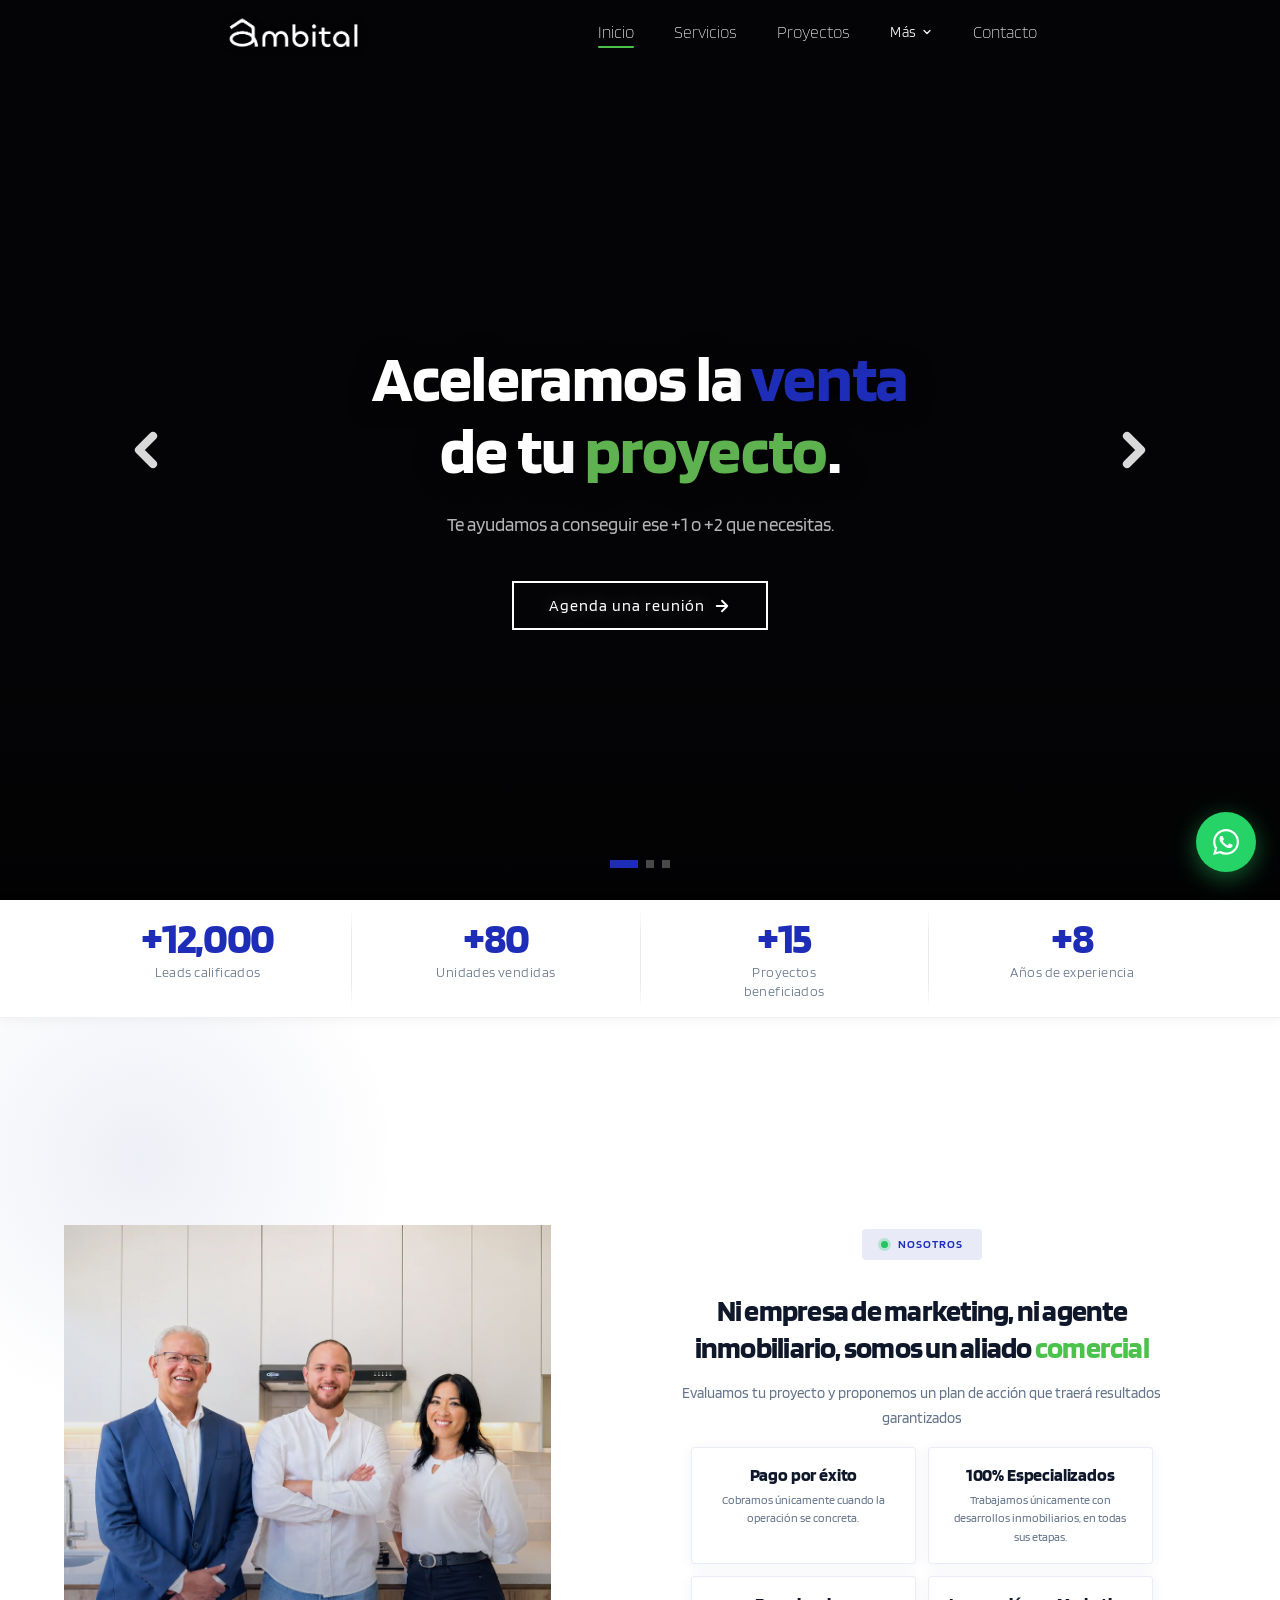
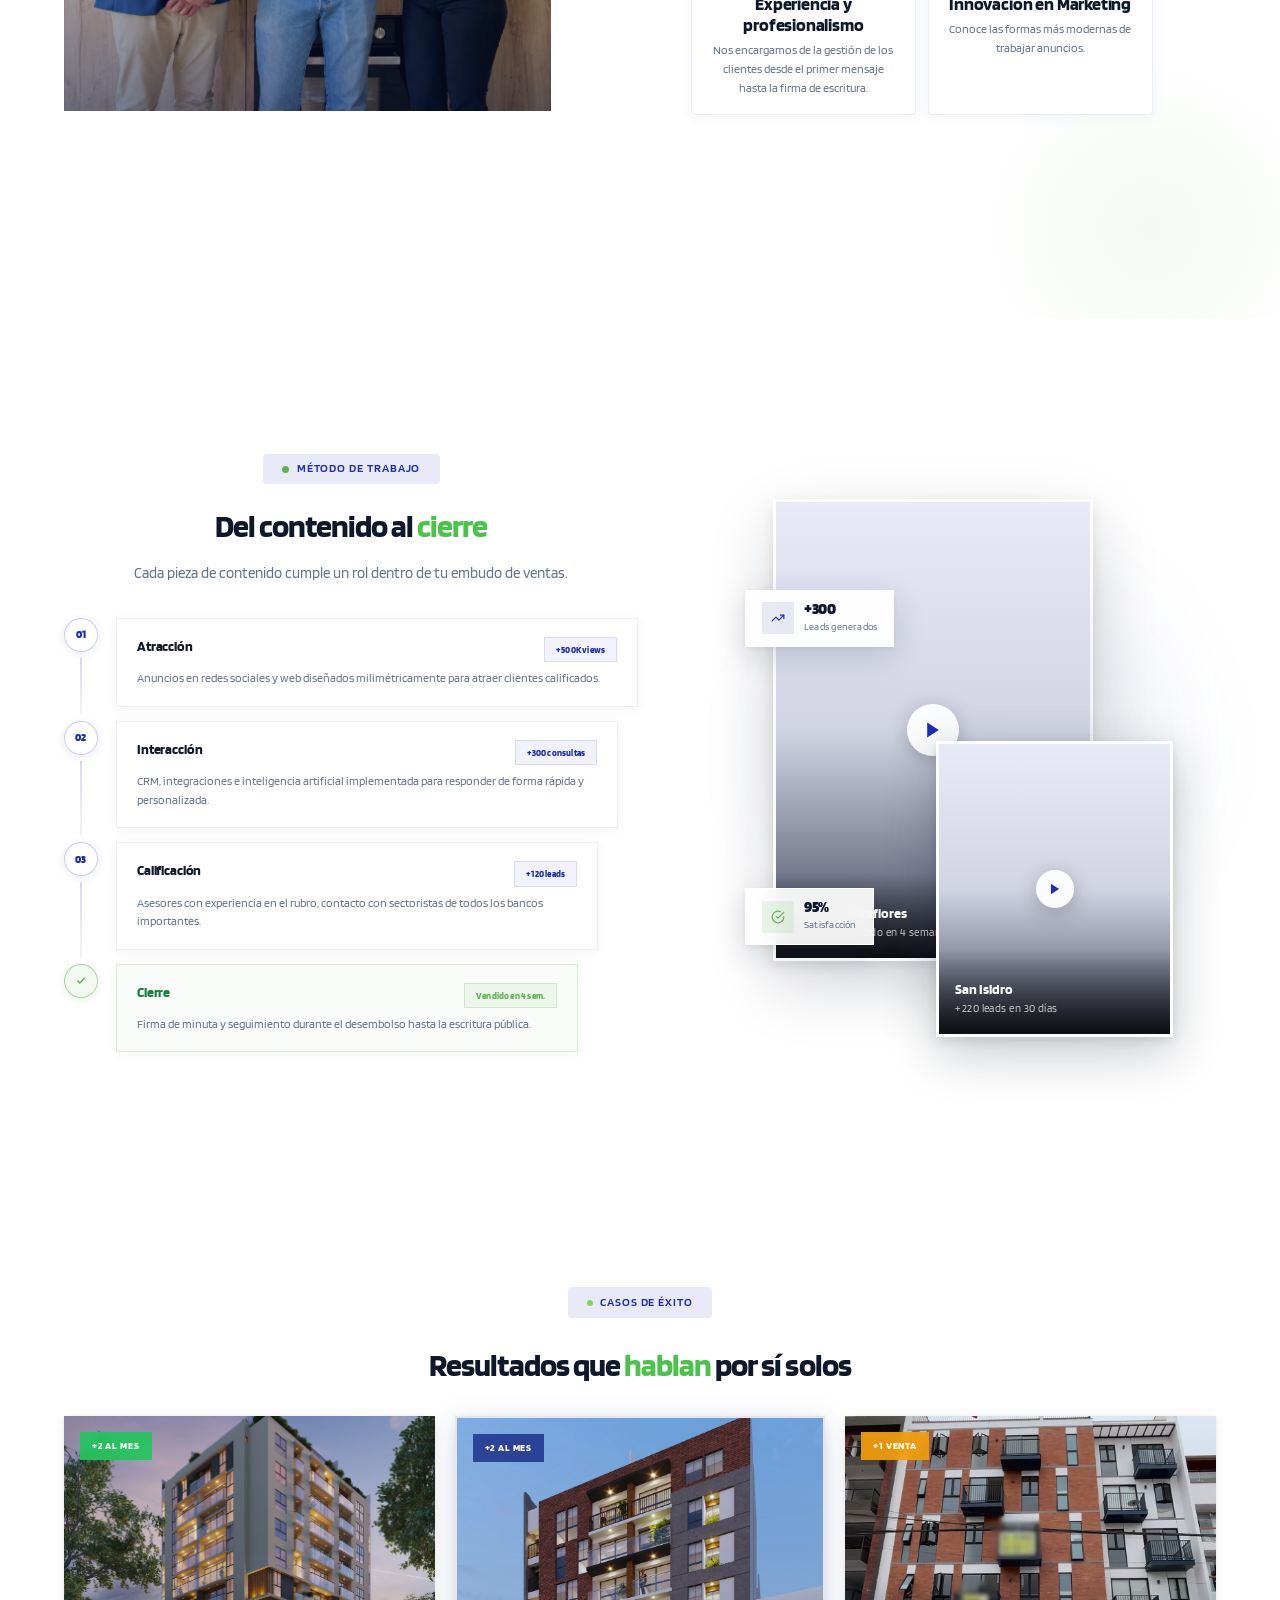
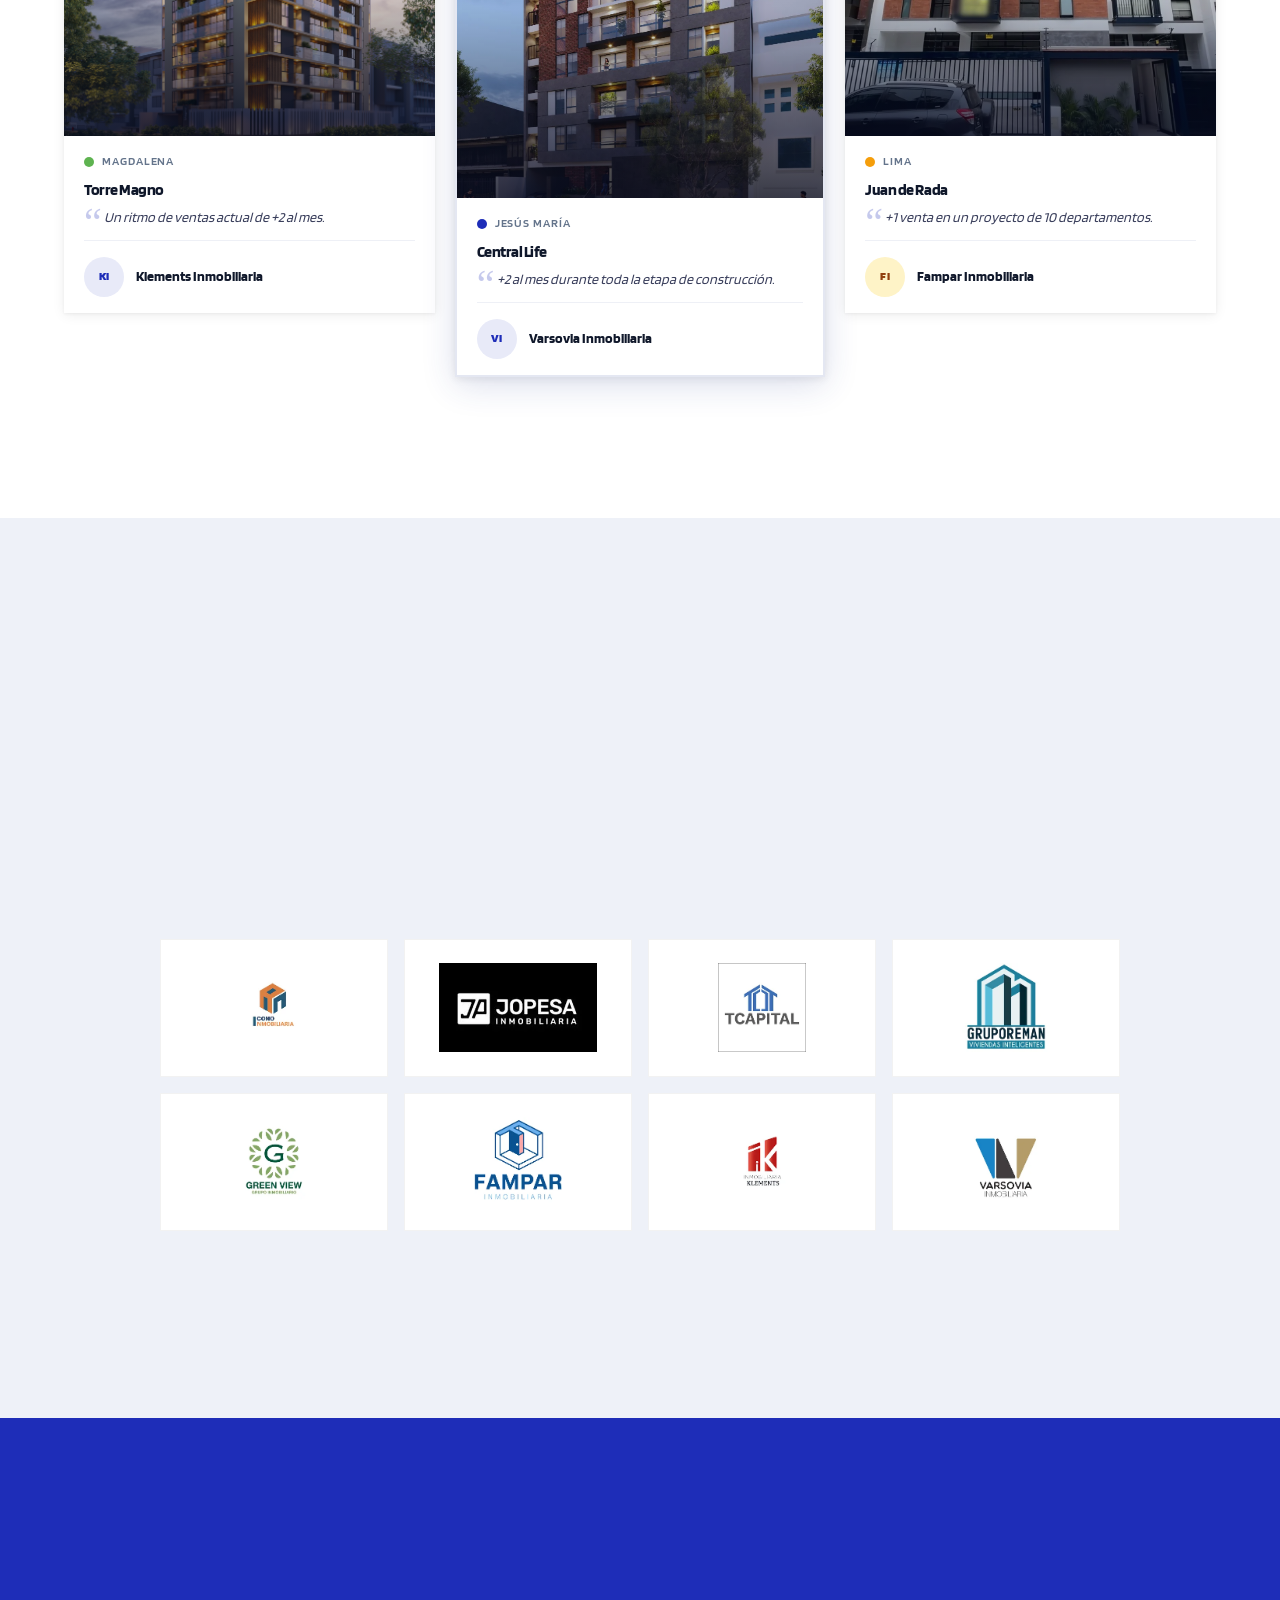
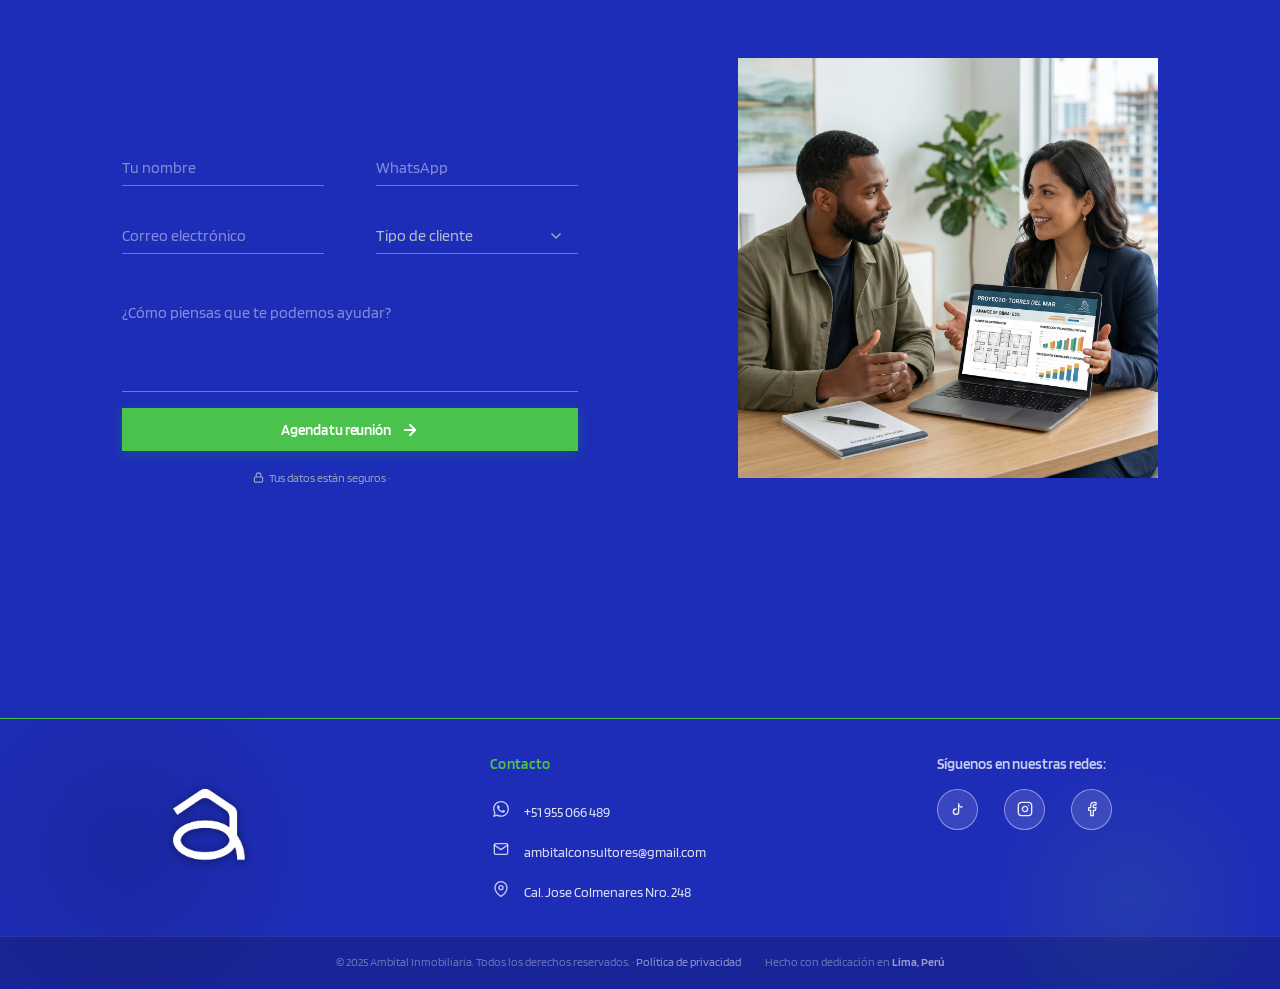
==== commit 07a7d623: "link de redes actualice redes" ====
--- a/index.html
+++ b/index.html
@@ -12,6 +12,15 @@
   <link rel="preconnect" href="https://fonts.googleapis.com" />
   <link rel="preconnect" href="https://fonts.gstatic.com" crossorigin />
   <link href="https://fonts.googleapis.com/css2?family=Blinker:wght@300;400;600;700;800;900&display=swap" rel="stylesheet" />
+  <script async src="https://www.googletagmanager.com/gtag/js?id=G-WKHF7QTCLC"></script>
+<script>
+  window.dataLayer = window.dataLayer || [];
+  function gtag(){dataLayer.push(arguments);}
+  gtag('js', new Date());
+
+  gtag('config', 'G-WKHF7QTCLC');
+</script>
+
 </head>
 <body>
 
@@ -589,12 +598,8 @@
             </p>
           </form>
 
-          <!-- Éxito -->
-          <div class="form__success" id="formSuccess" hidden>
-            <div class="form__success-icon">✅</div>
-            <h3>¡Listo! Recibimos tu mensaje</h3>
-            <p>Un especialista Ambital te contactará en menos de 24 horas hábiles.</p>
-          </div>
+          <!-- Éxito (oculto, reemplazado por modal) -->
+          <div class="form__success" id="formSuccess" hidden></div>
 
         </div><!-- /contacto__form-col -->
 
@@ -629,7 +634,7 @@
           <span class="footer__contact-icon">
             <svg width="16" height="16" viewBox="0 0 24 24" fill="currentColor"><path d="M17.472 14.382c-.297-.149-1.758-.867-2.03-.967-.273-.099-.471-.148-.67.15-.197.297-.767.966-.94 1.164-.173.199-.347.223-.644.075-.297-.15-1.255-.463-2.39-1.475-.883-.788-1.48-1.761-1.653-2.059-.173-.297-.018-.458.13-.606.134-.133.298-.347.446-.52.149-.174.198-.298.298-.497.099-.198.05-.371-.025-.52-.075-.149-.669-1.612-.916-2.207-.242-.579-.487-.5-.669-.51-.173-.008-.371-.01-.57-.01-.198 0-.52.074-.792.372-.272.297-1.04 1.016-1.04 2.479 0 1.462 1.065 2.875 1.213 3.074.149.198 2.096 3.2 5.077 4.487.709.306 1.262.489 1.694.625.712.227 1.36.195 1.871.118.571-.085 1.758-.719 2.006-1.413.248-.694.248-1.289.173-1.413-.074-.124-.272-.198-.57-.347m-5.421 7.403h-.004a9.87 9.87 0 01-5.031-1.378l-.361-.214-3.741.982.998-3.648-.235-.374a9.86 9.86 0 01-1.51-5.26c.001-5.45 4.436-9.884 9.888-9.884 2.64 0 5.122 1.03 6.988 2.898a9.825 9.825 0 012.893 6.994c-.003 5.45-4.437 9.884-9.885 9.884m8.413-18.297A11.815 11.815 0 0012.05 0C5.495 0 .16 5.335.157 11.892c0 2.096.547 4.142 1.588 5.945L.057 24l6.305-1.654a11.882 11.882 0 005.683 1.448h.005c6.554 0 11.89-5.335 11.893-11.893a11.821 11.821 0 00-3.48-8.413z"/></svg>
           </span>
-          <a href="https://wa.me/51999999999" class="footer__contact-value">+51 999 999 999</a>
+          <a href="https://wa.me/51955066489" class="footer__contact-value">+51 955 066 489</a>
         </div>
         <div class="footer__contact-item">
           <span class="footer__contact-icon">
@@ -649,13 +654,13 @@
       <div class="footer__top-right">
         <span class="footer__social-label">Síguenos en nuestras redes:</span>
         <div class="footer__social">
-          <a href="#" class="footer__social-btn" target="_blank" rel="noopener" aria-label="TikTok">
+          <a href="https://www.tiktok.com/@ambital_inmobiliaria" class="footer__social-btn" target="_blank" rel="noopener" aria-label="TikTok">
             <svg width="16" height="16" viewBox="0 0 24 24" fill="none" stroke="currentColor" stroke-width="2" stroke-linecap="round" stroke-linejoin="round"><path d="M9 12a4 4 0 1 0 4 4V4a5 5 0 0 0 5 5"/></svg>
           </a>
-          <a href="#" class="footer__social-btn" target="_blank" rel="noopener" aria-label="Instagram">
+          <a href="https://www.instagram.com/ambital_inmobiliaria" class="footer__social-btn" target="_blank" rel="noopener" aria-label="Instagram">
             <svg width="16" height="16" viewBox="0 0 24 24" fill="none" stroke="currentColor" stroke-width="2" stroke-linecap="round" stroke-linejoin="round"><rect x="2" y="2" width="20" height="20" rx="5" ry="5"/><path d="M16 11.37A4 4 0 1 1 12.63 8 4 4 0 0 1 16 11.37z"/><line x1="17.5" y1="6.5" x2="17.51" y2="6.5"/></svg>
           </a>
-          <a href="#" class="footer__social-btn" target="_blank" rel="noopener" aria-label="Facebook">
+          <a href="https://www.facebook.com/p/Ambital-Inmobiliaria-61563995848488/" class="footer__social-btn" target="_blank" rel="noopener" aria-label="Facebook">
             <svg width="16" height="16" viewBox="0 0 24 24" fill="none" stroke="currentColor" stroke-width="2" stroke-linecap="round" stroke-linejoin="round"><path d="M18 2h-3a5 5 0 0 0-5 5v3H7v4h3v8h4v-8h3l1-4h-4V7a1 1 0 0 1 1-1h3z"/></svg>
           </a>
         </div>
@@ -677,7 +682,7 @@
   <div class="social-float" aria-label="Redes sociales">
 
     <!-- WhatsApp -->
-    <a href="https://wa.me/51999999999?text=Hola%2C%20me%20interesa%20conocer%20los%20proyectos%20de%20Ambital%20Inmobiliaria"
+    <a href="https://wa.me/51955066489?text=Hola%2C%20me%20interesa%20conocer%20los%20proyectos%20de%20Ambital%20Inmobiliaria"
        target="_blank" rel="noopener noreferrer"
        class="social-float__btn social-float__btn--wa"
        aria-label="Contactar por WhatsApp">
@@ -709,6 +714,22 @@
     </div>
   </div>
 
+  <!-- ========== MODAL ÉXITO FORMULARIO ========== -->
+  <div class="success-modal" id="successModal" aria-modal="true" role="dialog" aria-label="Mensaje enviado">
+    <div class="success-modal__backdrop" id="successBackdrop"></div>
+    <div class="success-modal__box">
+      <button class="success-modal__close" id="successClose" aria-label="Cerrar">
+        <svg width="18" height="18" viewBox="0 0 24 24" fill="none" stroke="currentColor" stroke-width="2.5" stroke-linecap="round"><line x1="18" y1="6" x2="6" y2="18"/><line x1="6" y1="6" x2="18" y2="18"/></svg>
+      </button>
+      <div class="success-modal__icon">
+        <svg width="32" height="32" viewBox="0 0 24 24" fill="none" stroke="currentColor" stroke-width="2.5" stroke-linecap="round" stroke-linejoin="round"><polyline points="20 6 9 17 4 12"/></svg>
+      </div>
+      <h3 class="success-modal__title">¡Mensaje recibido!</h3>
+      <p class="success-modal__text">Un especialista Ambital se pondrá en contacto contigo en menos de <strong>24 horas hábiles</strong>.</p>
+      <button class="success-modal__btn" id="successCloseBtn">Entendido</button>
+    </div>
+  </div>
+
   <script src="js/script.js"></script>
 
   <script>
--- a/css/styles.css
+++ b/css/styles.css
@@ -3699,6 +3699,110 @@
   transform: translate(-50%, -50%);
 }
 
+/* ============================================================
+   MODAL ÉXITO FORMULARIO
+   ============================================================ */
+.success-modal {
+  position: fixed;
+  inset: 0;
+  z-index: 2000;
+  display: flex;
+  align-items: center;
+  justify-content: center;
+  padding: 1.5rem;
+  opacity: 0;
+  pointer-events: none;
+  transition: opacity 0.3s ease;
+}
+.success-modal.is-open {
+  opacity: 1;
+  pointer-events: auto;
+}
+.success-modal__backdrop {
+  position: absolute;
+  inset: 0;
+  background: rgba(10, 15, 60, 0.75);
+  backdrop-filter: blur(6px);
+  -webkit-backdrop-filter: blur(6px);
+}
+.success-modal__box {
+  position: relative;
+  background: #ffffff;
+  border-radius: 20px;
+  padding: 3rem 2.5rem 2.5rem;
+  max-width: 420px;
+  width: 100%;
+  text-align: center;
+  box-shadow: 0 24px 80px rgba(0,0,0,0.25);
+  transform: translateY(24px) scale(0.97);
+  transition: transform 0.35s cubic-bezier(0.22,1,0.36,1);
+}
+.success-modal.is-open .success-modal__box {
+  transform: translateY(0) scale(1);
+}
+.success-modal__close {
+  position: absolute;
+  top: 1rem;
+  right: 1rem;
+  width: 36px;
+  height: 36px;
+  border-radius: 50%;
+  border: none;
+  background: #f1f5f9;
+  color: #64748b;
+  display: flex;
+  align-items: center;
+  justify-content: center;
+  cursor: pointer;
+  transition: background 0.2s, color 0.2s;
+}
+.success-modal__close:hover { background: #e2e8f0; color: #0f172a; }
+.success-modal__icon {
+  width: 68px;
+  height: 68px;
+  border-radius: 50%;
+  background: linear-gradient(135deg, #4bc24c, #3aaa3b);
+  display: flex;
+  align-items: center;
+  justify-content: center;
+  margin: 0 auto 1.5rem;
+  color: #ffffff;
+  box-shadow: 0 8px 24px rgba(75,194,76,0.35);
+}
+.success-modal__title {
+  font-family: var(--font);
+  font-size: 1.5rem;
+  font-weight: 800;
+  color: #0f172a;
+  letter-spacing: -0.02em;
+  margin: 0 0 0.75rem;
+}
+.success-modal__text {
+  font-family: var(--font);
+  font-size: 0.95rem;
+  color: #64748b;
+  line-height: 1.65;
+  margin: 0 0 2rem;
+}
+.success-modal__text strong { color: #0f172a; }
+.success-modal__btn {
+  display: inline-flex;
+  align-items: center;
+  justify-content: center;
+  padding: 0.875rem 2.5rem;
+  background: var(--azul);
+  color: #ffffff;
+  font-family: var(--font);
+  font-size: 0.95rem;
+  font-weight: 700;
+  border: none;
+  border-radius: 8px;
+  cursor: pointer;
+  transition: background 0.2s, transform 0.2s;
+  width: 100%;
+}
+.success-modal__btn:hover { background: var(--azul-oscuro); transform: translateY(-1px); }
+
 /* Overlay de fondo */
 .lb-overlay {
   position: fixed;
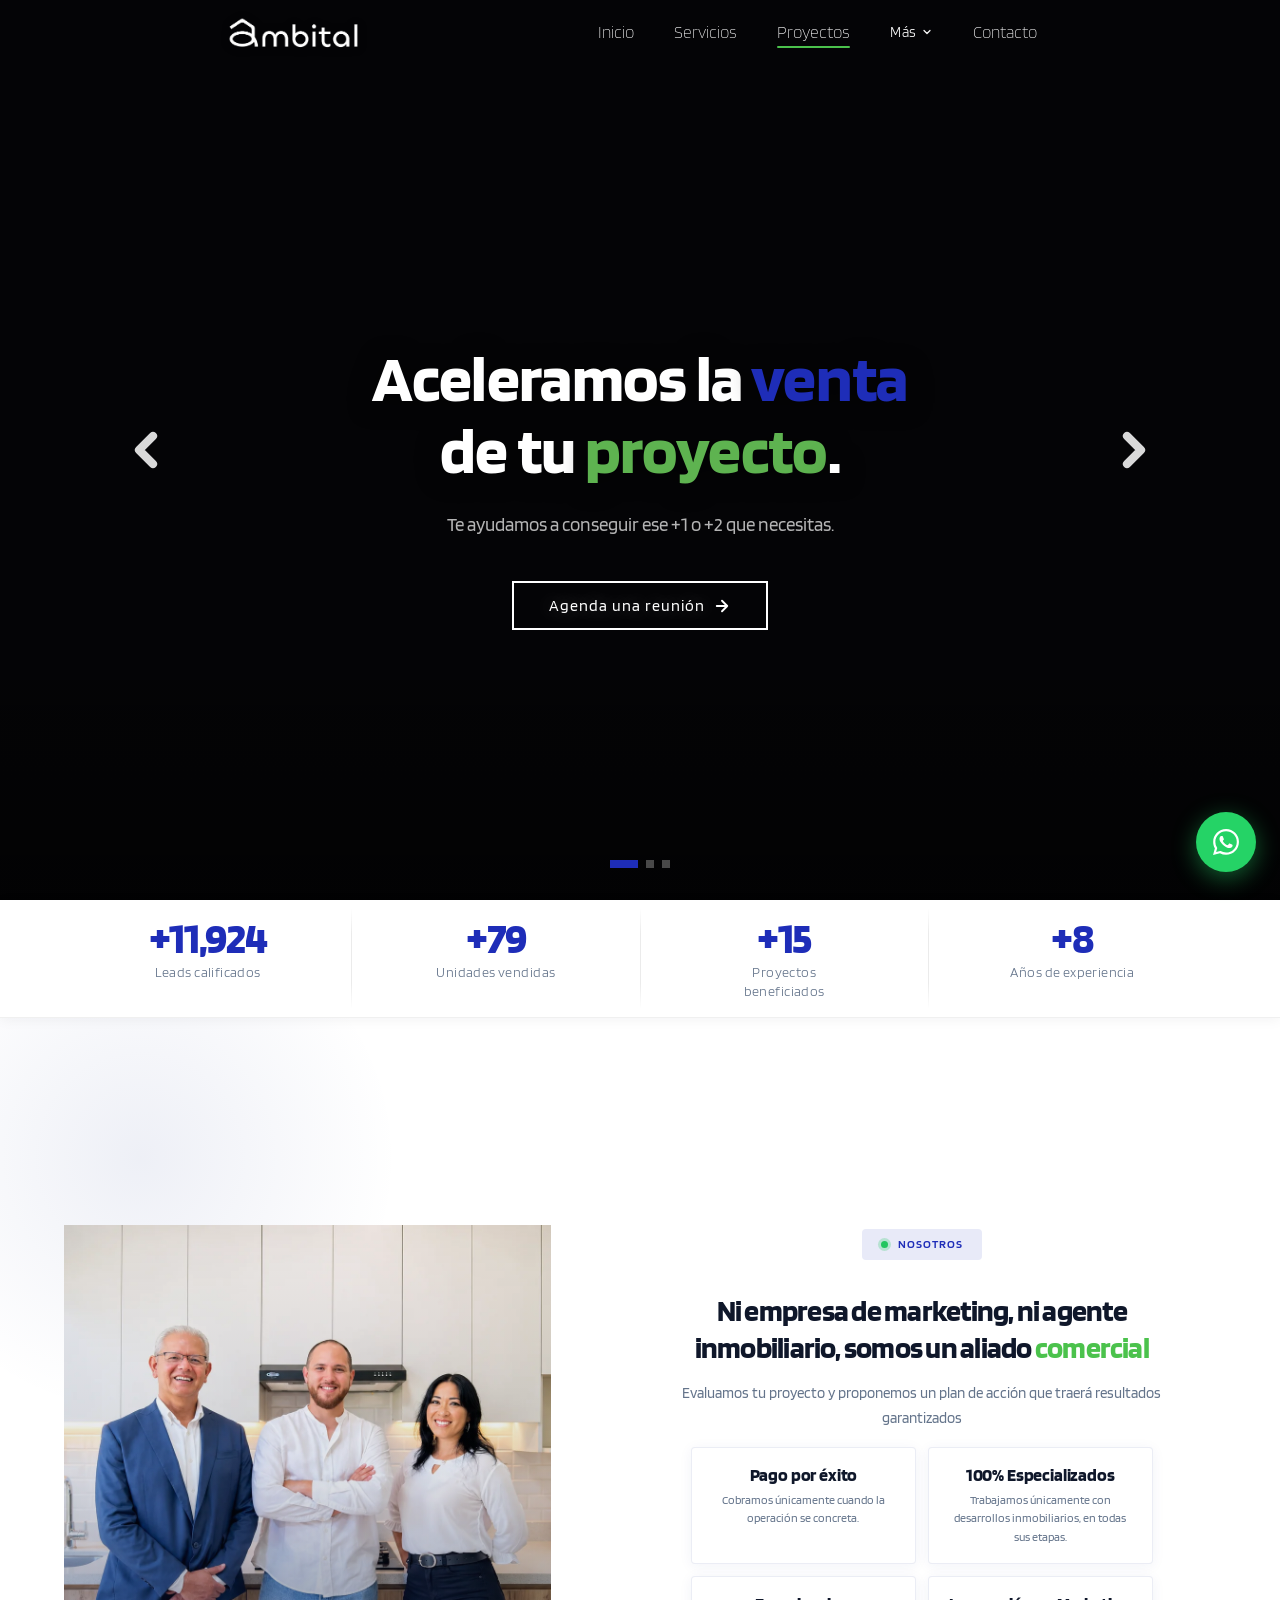
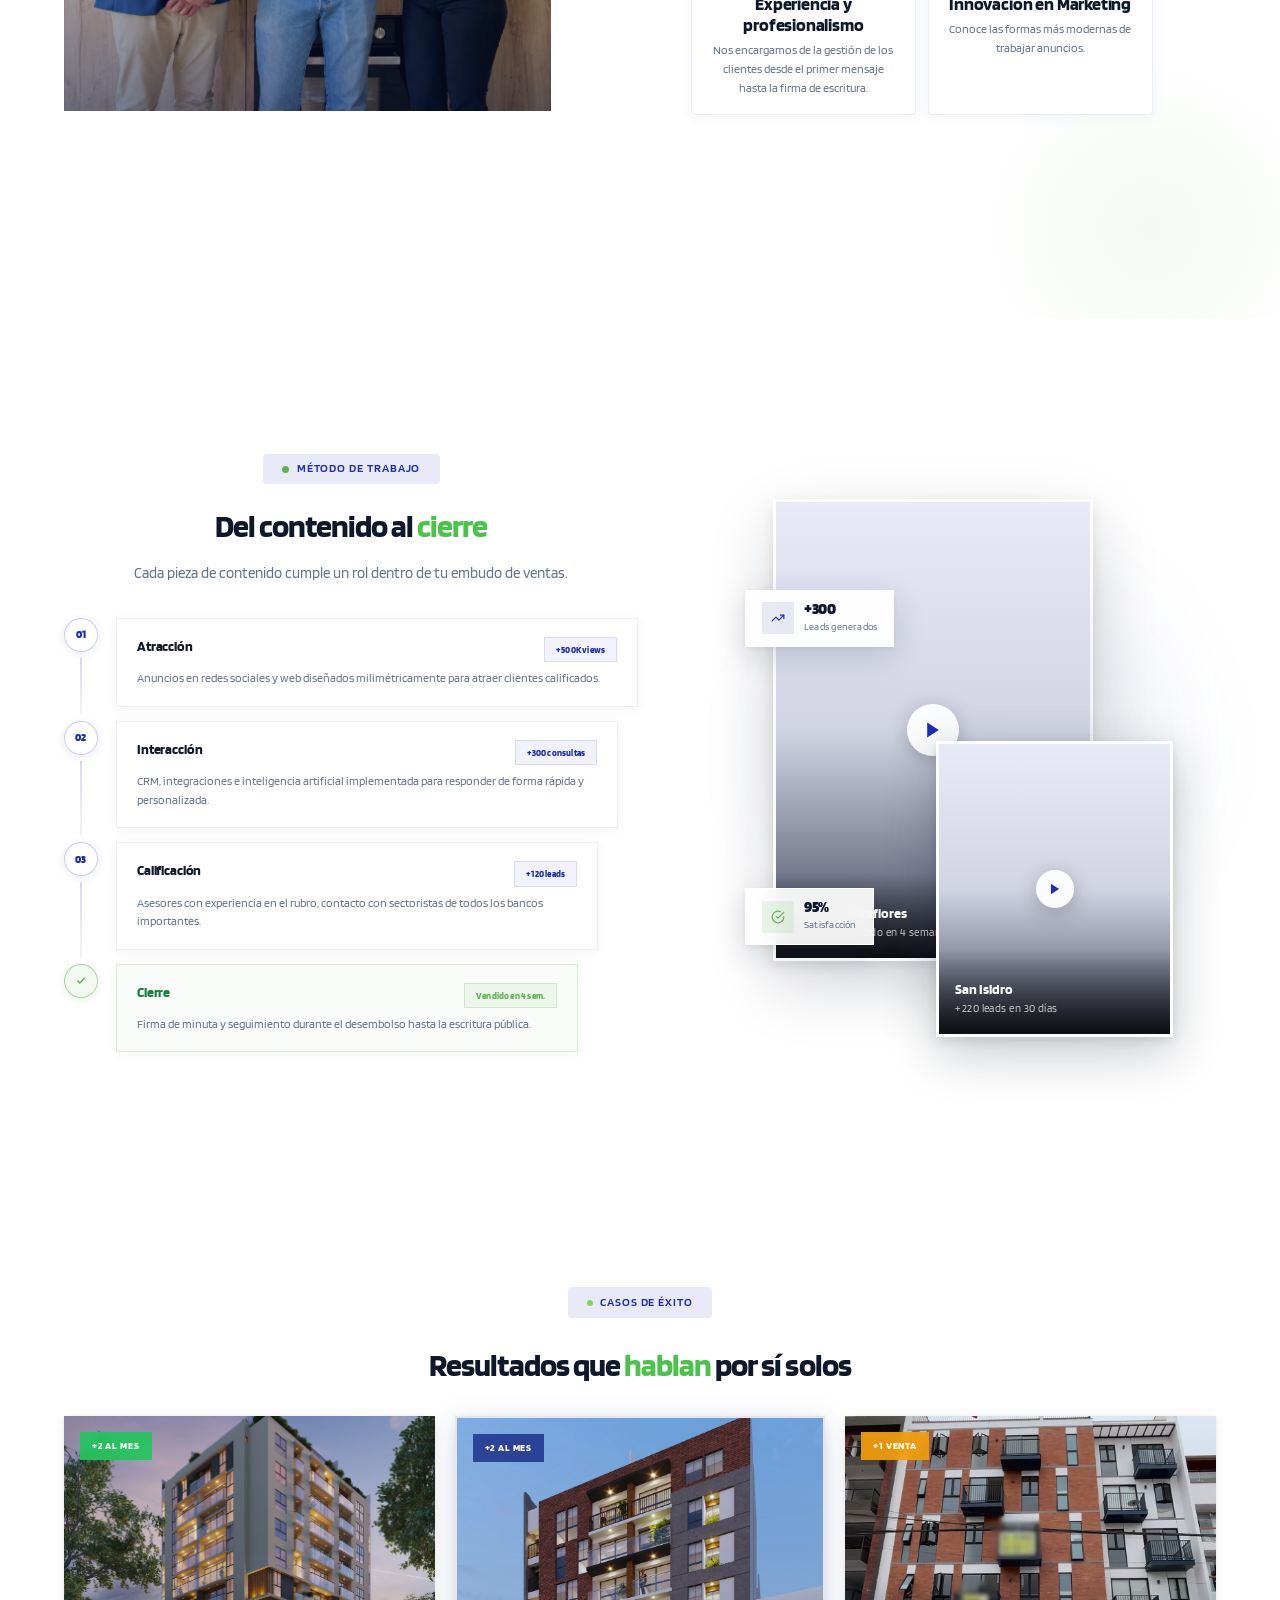
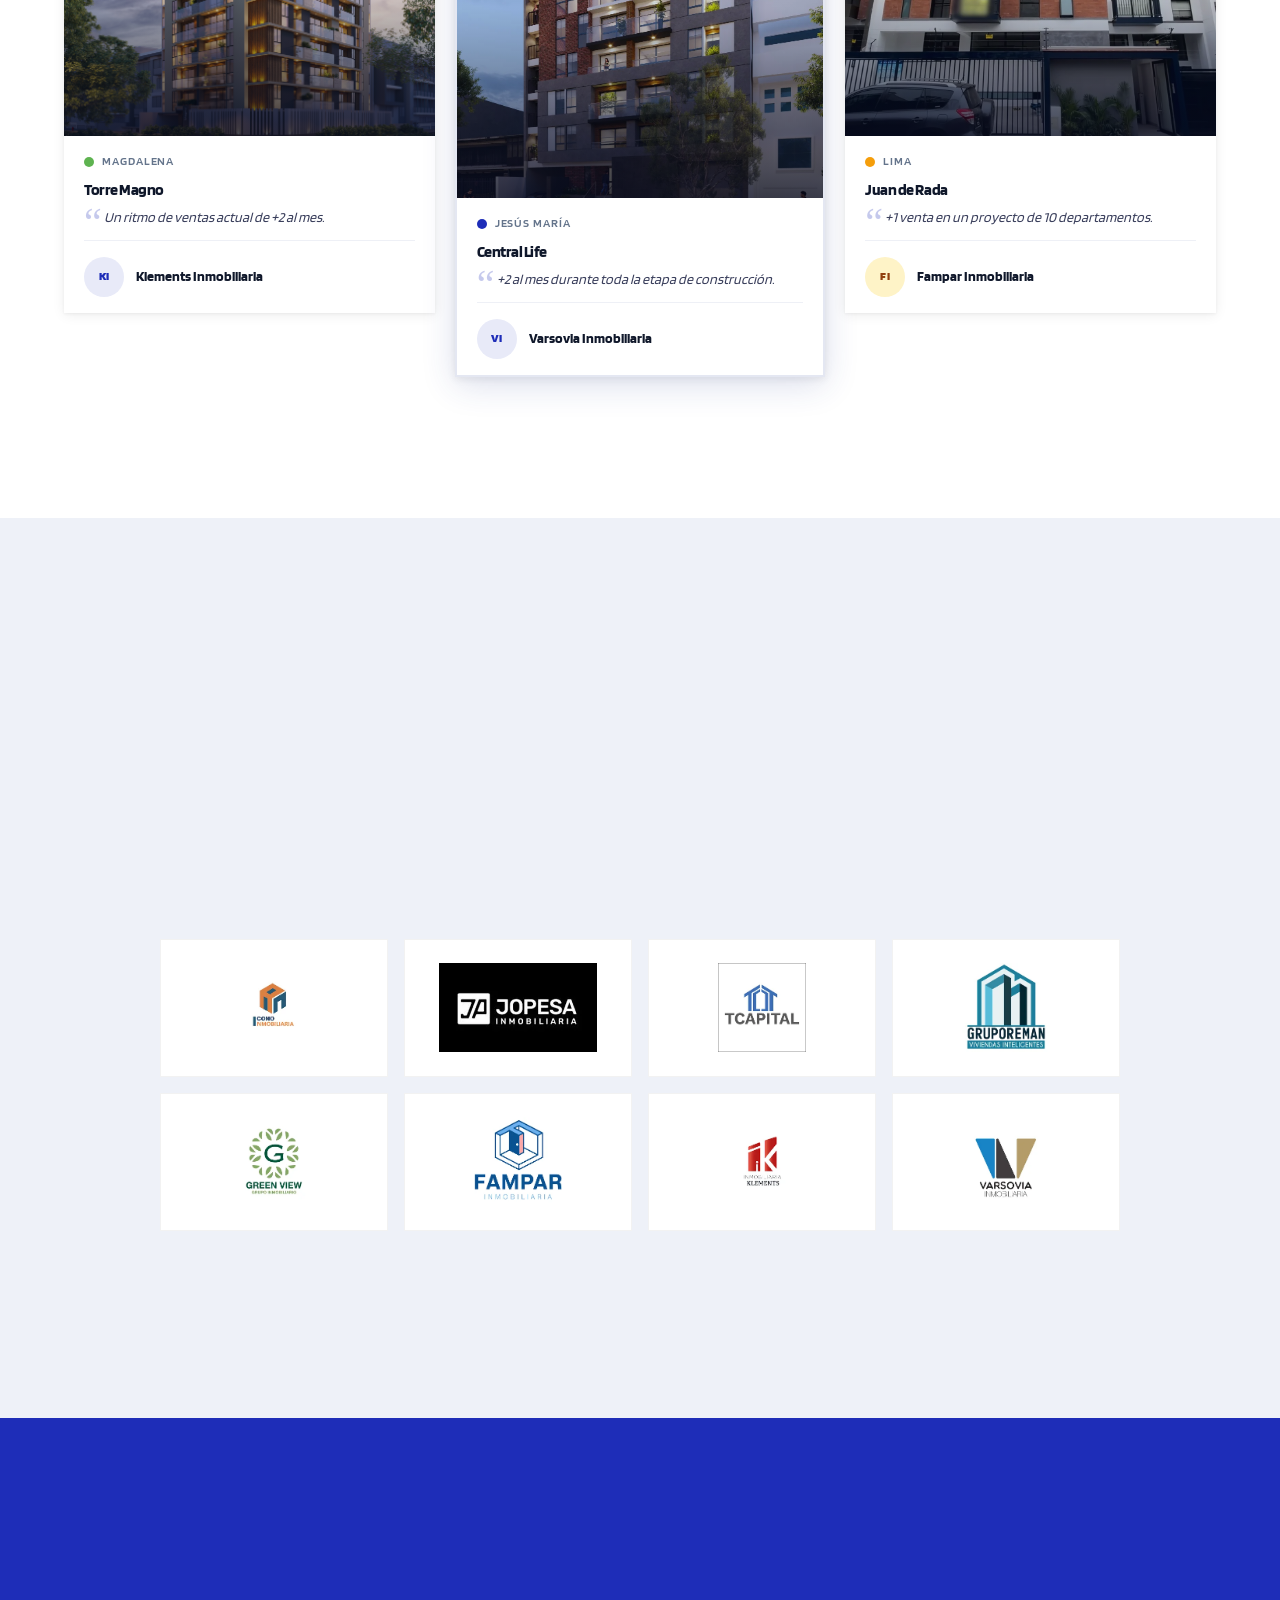
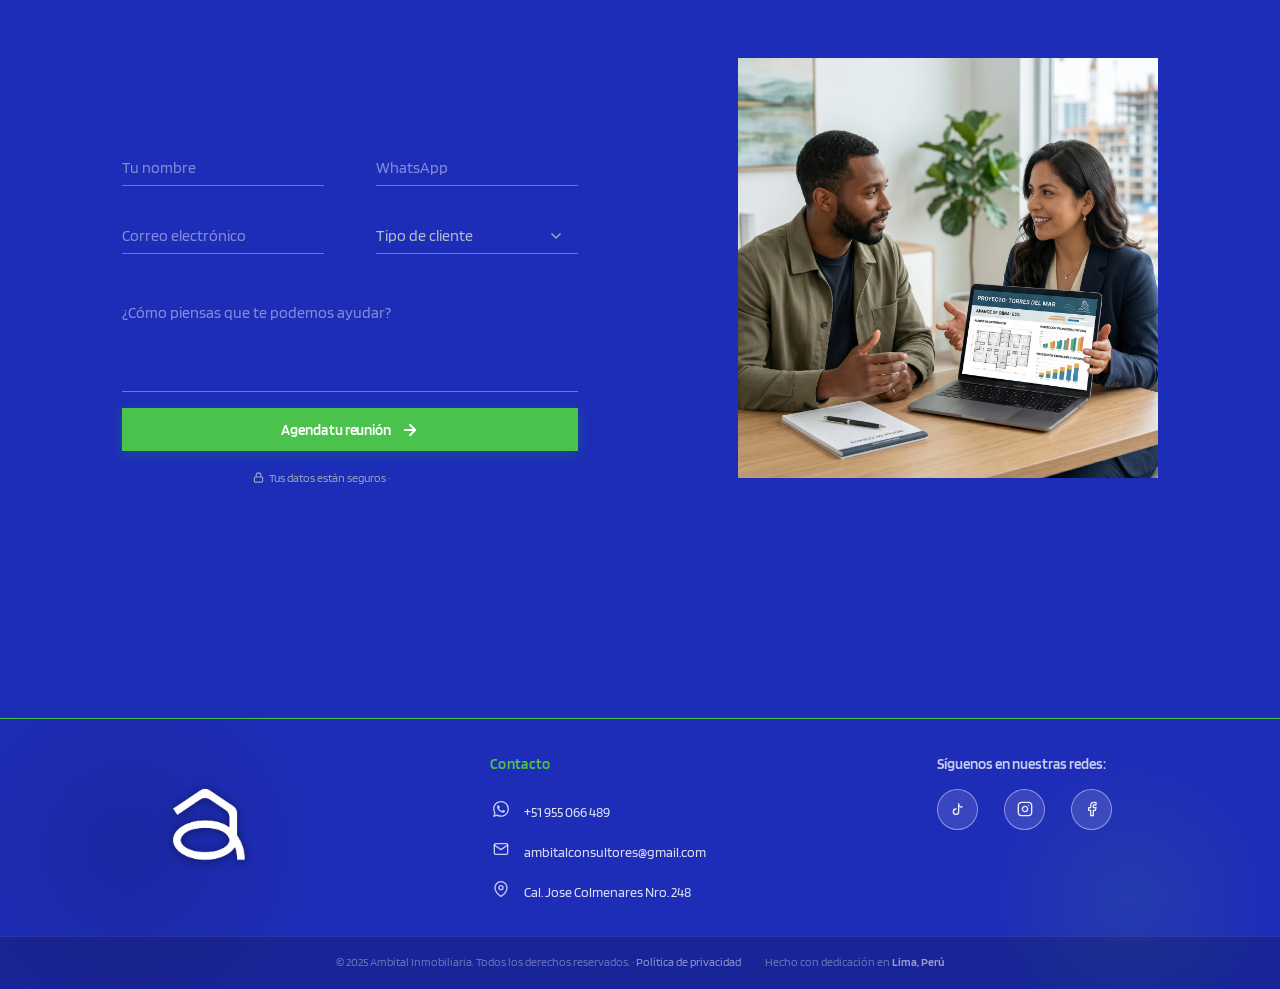
==== commit 59f3372e: "videos agregué videos mobile verticales" ====
--- a/index.html
+++ b/index.html
@@ -81,16 +81,19 @@
       <div class="hero__slides" id="heroSlides" aria-hidden="true">
         <div class="hero__slide hero__slide--active" style="background-image:url('assets/images/hero/hero-slide-1.jpg')">
           <video autoplay muted loop playsinline preload="auto" poster="assets/images/hero/hero-slide-1.jpg">
+            <source src="assets/videos/hero/hero-video-mobile-1.mp4" media="(max-width: 768px)" type="video/mp4" />
             <source src="assets/videos/hero/hero-video-1.mp4" type="video/mp4" />
           </video>
         </div>
         <div class="hero__slide" style="background-image:url('assets/images/hero/hero-slide-2.jpg')">
-          <video muted loop playsinline preload="auto" poster="assets/images/hero/hero-slide-2.jpg">
+          <video autoplay muted loop playsinline preload="auto" poster="assets/images/hero/hero-slide-2.jpg">
+            <source src="assets/videos/hero/hero-video-mobile-2.mp4" media="(max-width: 768px)" type="video/mp4" />
             <source src="assets/videos/hero/hero-video-2.mp4" type="video/mp4" />
           </video>
         </div>
         <div class="hero__slide" style="background-image:url('assets/images/hero/hero-slide-3.jpg')">
-          <video muted loop playsinline preload="auto" poster="assets/images/hero/hero-slide-3.jpg">
+          <video autoplay muted loop playsinline preload="auto" poster="assets/images/hero/hero-slide-3.jpg">
+            <source src="assets/videos/hero/hero-video-mobile-3.mp4" media="(max-width: 768px)" type="video/mp4" />
             <source src="assets/videos/hero/hero-video-3.mp4" type="video/mp4" />
           </video>
         </div>
@@ -324,7 +327,7 @@
               <!-- Reel principal — Atracción + Interacción -->
               <div class="reel-card reel-card--main">
                 <div class="reel-card__media">
-                  <video src="assets/videos/projects/reel1.mp4" loop playsinline muted style="position:absolute;inset:0;width:100%;height:100%;object-fit:cover;"></video>
+                  <video src="assets/videos/projects/reel1.mp4" loop playsinline muted preload="metadata" style="position:absolute;inset:0;width:100%;height:100%;object-fit:cover;"></video>
                   <div class="reel-card__overlay"></div>
                   <button class="reel-card__play" aria-label="Reproducir video">
                     <svg width="20" height="20" viewBox="0 0 24 24" fill="currentColor"><polygon points="5 3 19 12 5 21 5 3"/></svg>
@@ -339,7 +342,7 @@
               <!-- Reel secundario — Calificación -->
               <div class="reel-card reel-card--secondary">
                 <div class="reel-card__media">
-                  <video src="assets/videos/projects/reel2.mp4" loop playsinline muted style="position:absolute;inset:0;width:100%;height:100%;object-fit:cover;"></video>
+                  <video src="assets/videos/projects/reel2.mp4" loop playsinline muted preload="metadata" style="position:absolute;inset:0;width:100%;height:100%;object-fit:cover;"></video>
                   <div class="reel-card__overlay"></div>
                   <button class="reel-card__play reel-card__play--sm" aria-label="Reproducir video">
                     <svg width="14" height="14" viewBox="0 0 24 24" fill="currentColor"><polygon points="5 3 19 12 5 21 5 3"/></svg>
@@ -399,7 +402,7 @@
 
           <!-- ── Card 1 ── -->
           <article class="caso-card reveal" data-lightbox
-            data-img="images/proyecto4.jpg"
+            data-img="assets/images/projects/proyecto4.webp"
             data-badge="+2 al mes"
             data-badge-class="caso-card__badge--vendido"
             data-location="Magdalena"
@@ -436,7 +439,7 @@
 
           <!-- ── Card 2 — destacada ── -->
           <article class="caso-card caso-card--featured reveal reveal--d1" data-lightbox
-            data-img="images/proyecto5.jpg"
+            data-img="assets/images/projects/proyecto5.webp"
             data-badge="+2 al mes"
             data-badge-class="caso-card__badge--preventa"
             data-location="Jesús María"
@@ -473,7 +476,7 @@
 
           <!-- ── Card 3 ── -->
           <article class="caso-card reveal reveal--d2" data-lightbox
-            data-img="images/proyecto1.jpg"
+            data-img="assets/images/projects/proyecto1.webp"
             data-badge="+1 venta"
             data-badge-class="caso-card__badge--nuevo"
             data-location="Lima"
--- a/css/styles.css
+++ b/css/styles.css
@@ -657,6 +657,7 @@
   filter: grayscale(100%);
 }
 
+
 /* Overlay oscuro sobre el video */
 .hero__overlay {
   position: absolute;
@@ -3133,9 +3134,18 @@
   transition: transform 0.25s ease, opacity 0.25s ease;
 }
 
-.aliados__card:hover {
-  transform: scale(1.04);
-  opacity: 0.88;
+@media (hover: hover) {
+  .aliados__card:hover {
+    transform: scale(1.04);
+    opacity: 0.88;
+  }
+}
+
+@media (hover: none) {
+  .aliados__card:active {
+    transform: scale(0.97);
+    opacity: 0.9;
+  }
 }
 
 /* ── Logo dentro de la tarjeta ── */
